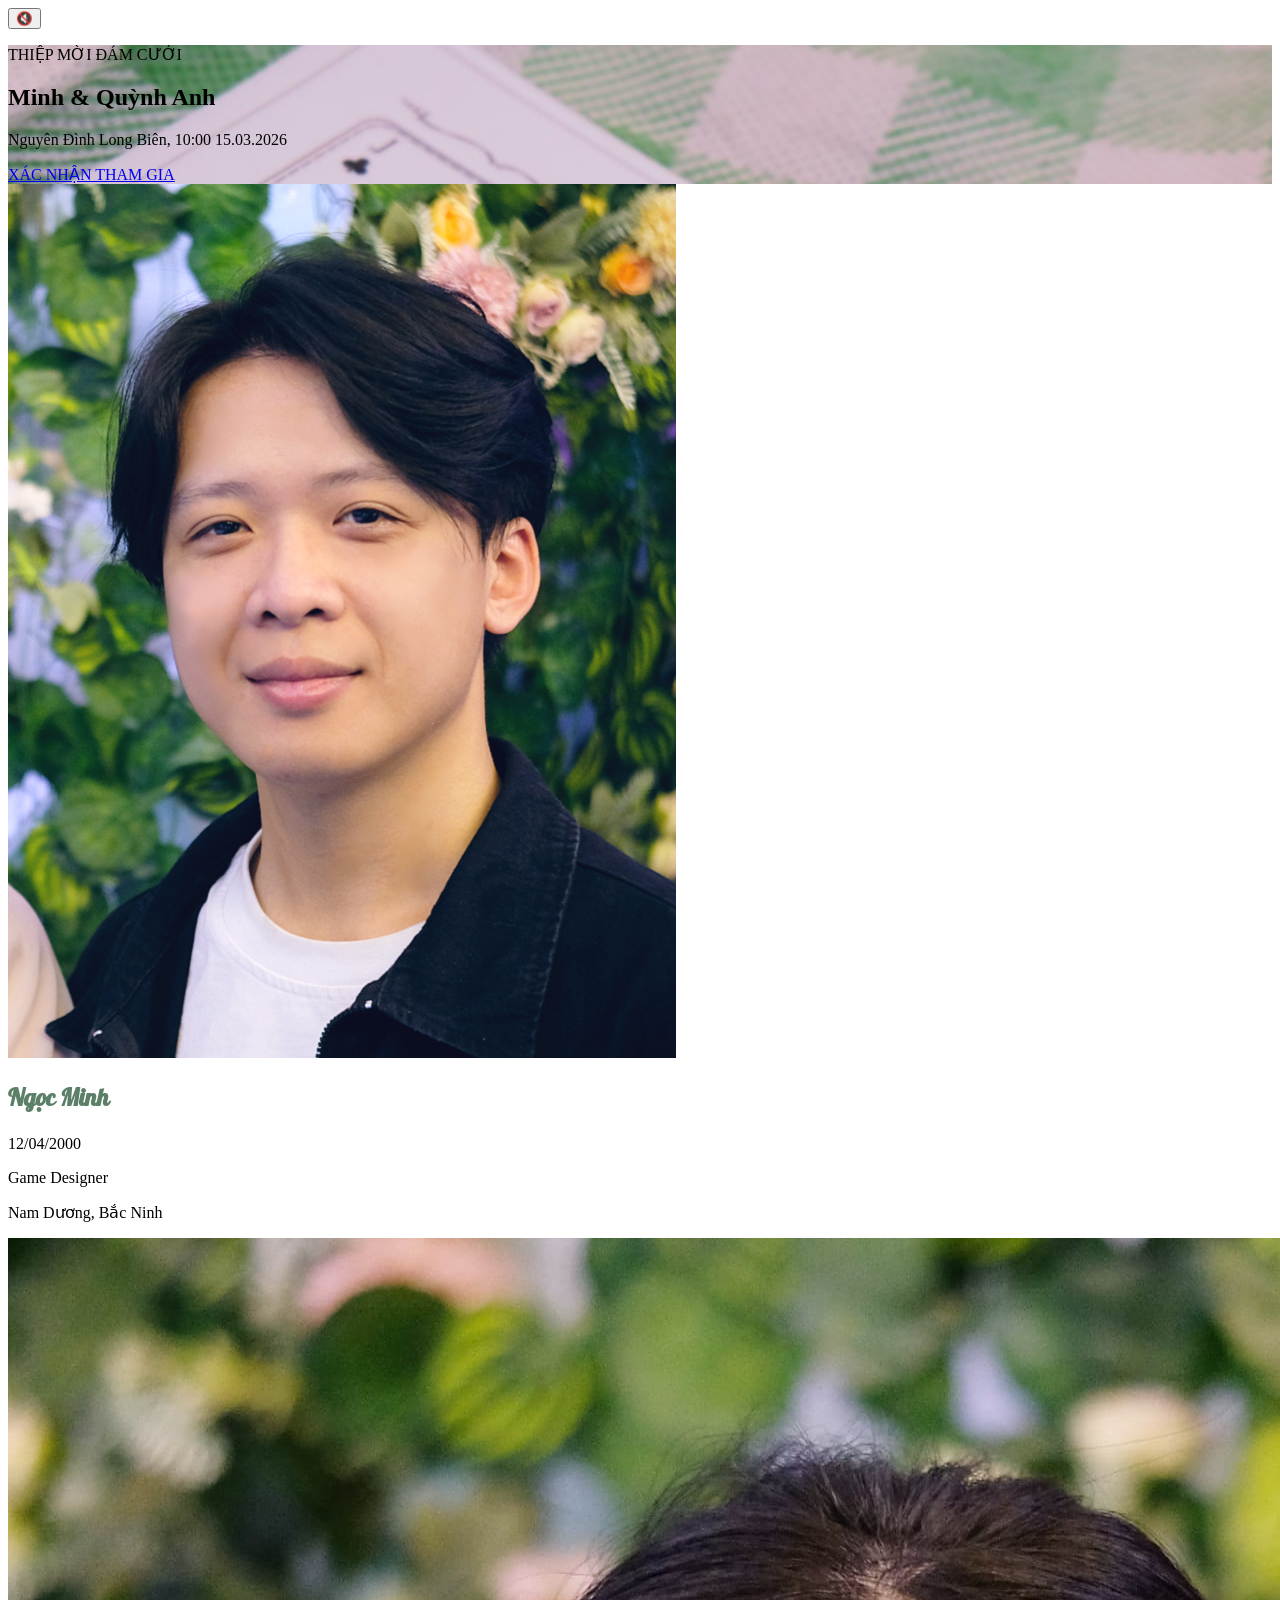
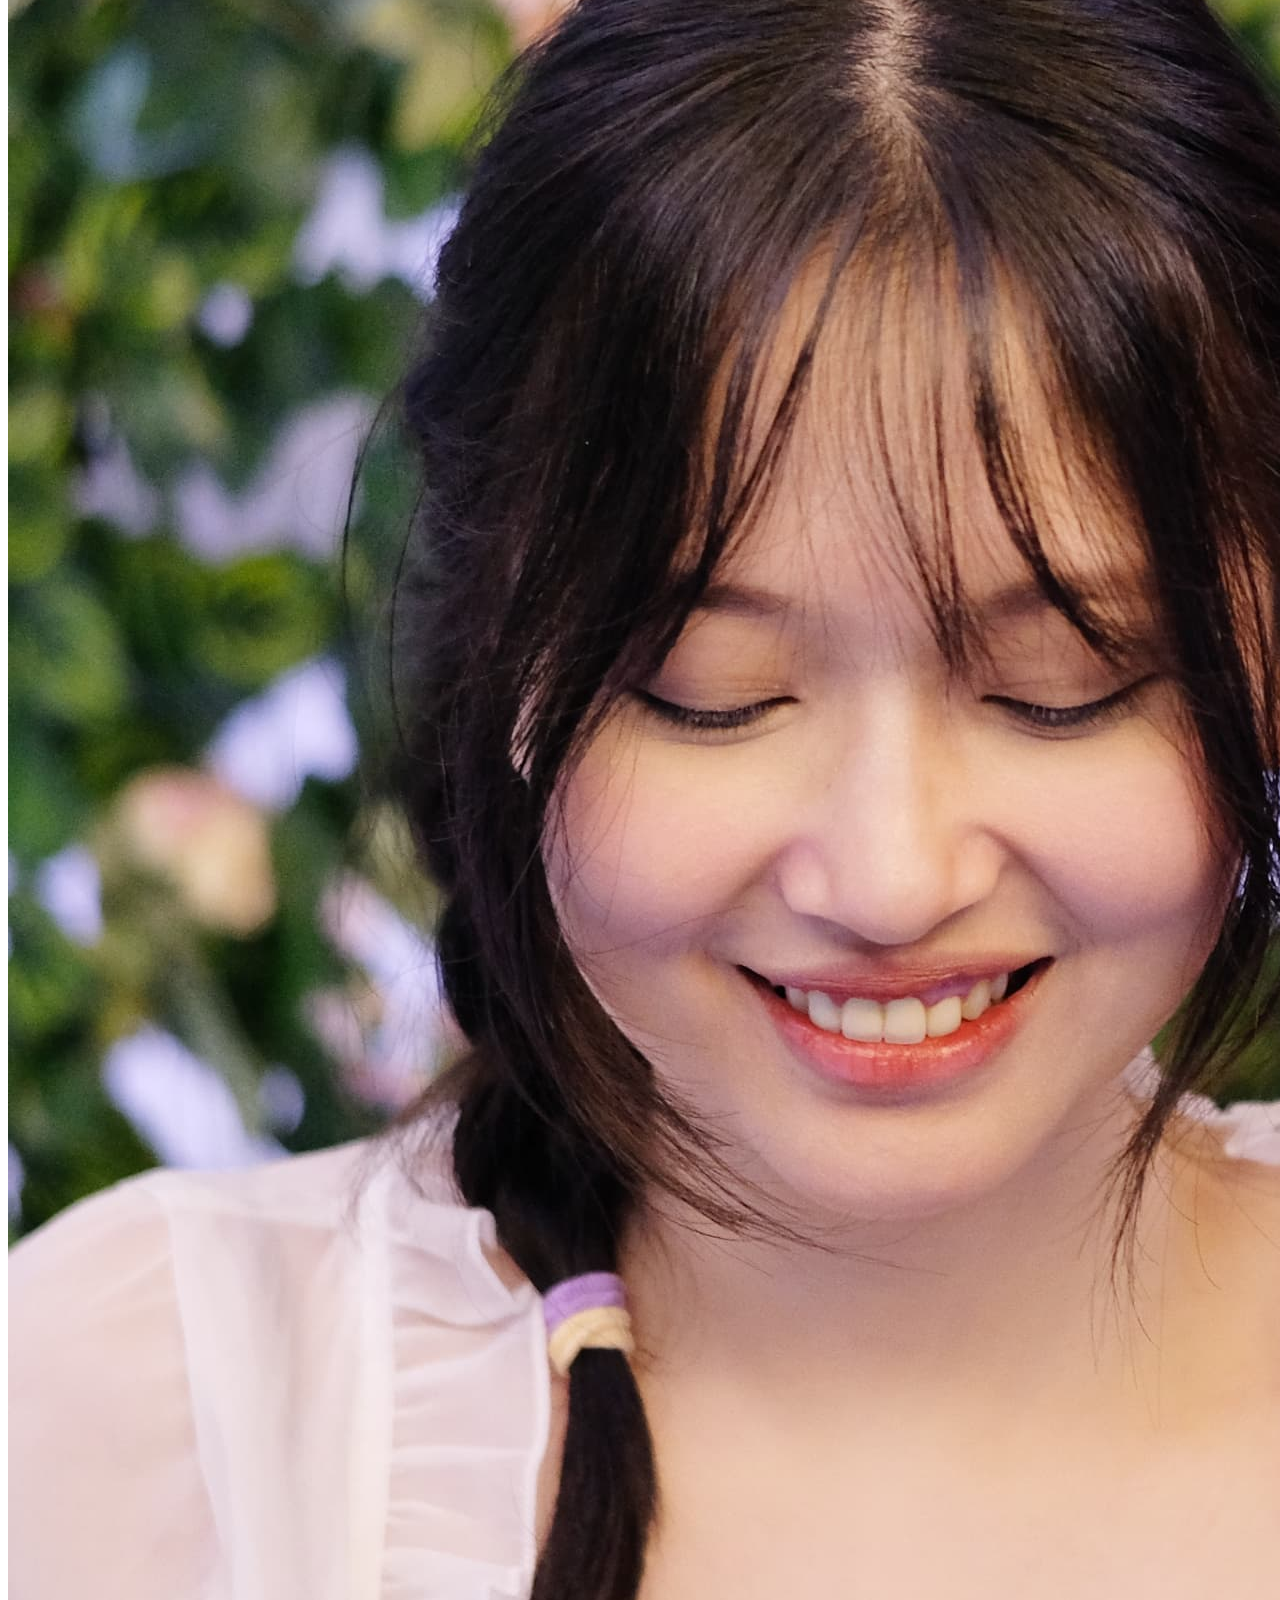
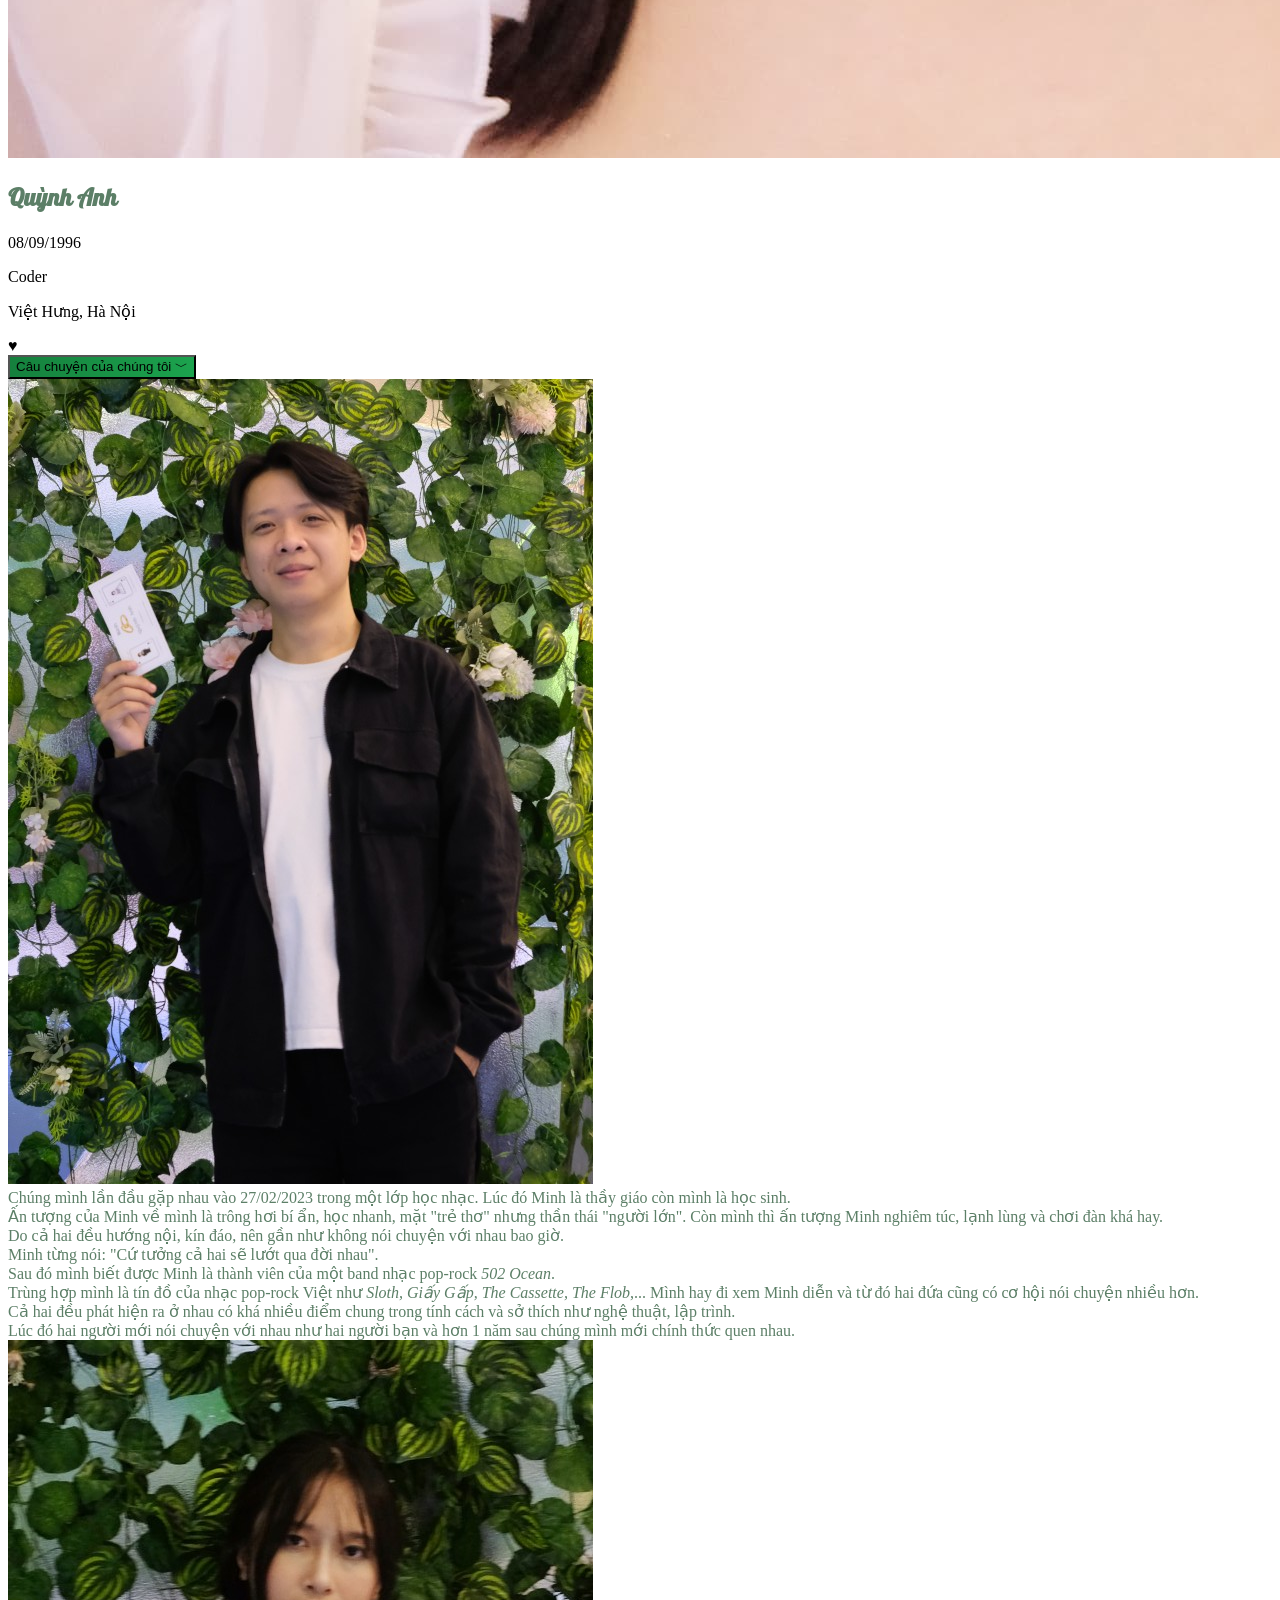
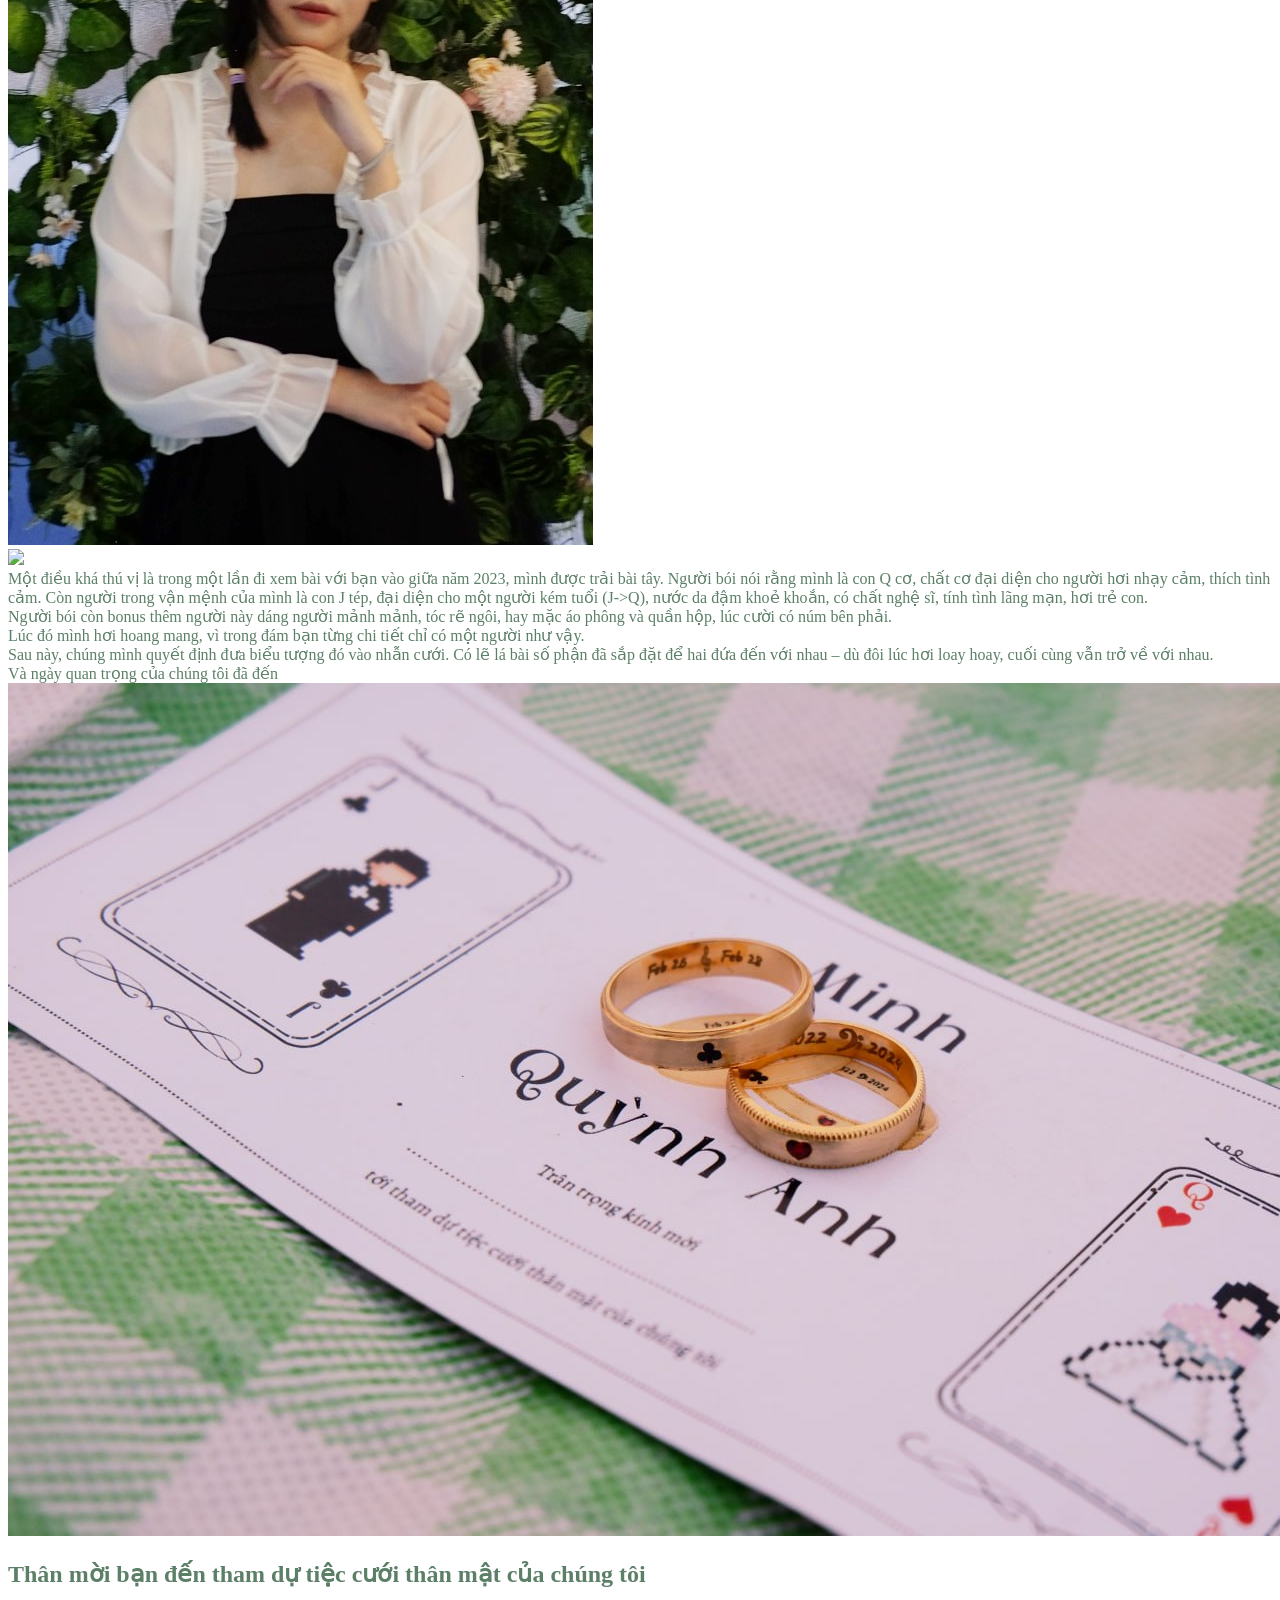
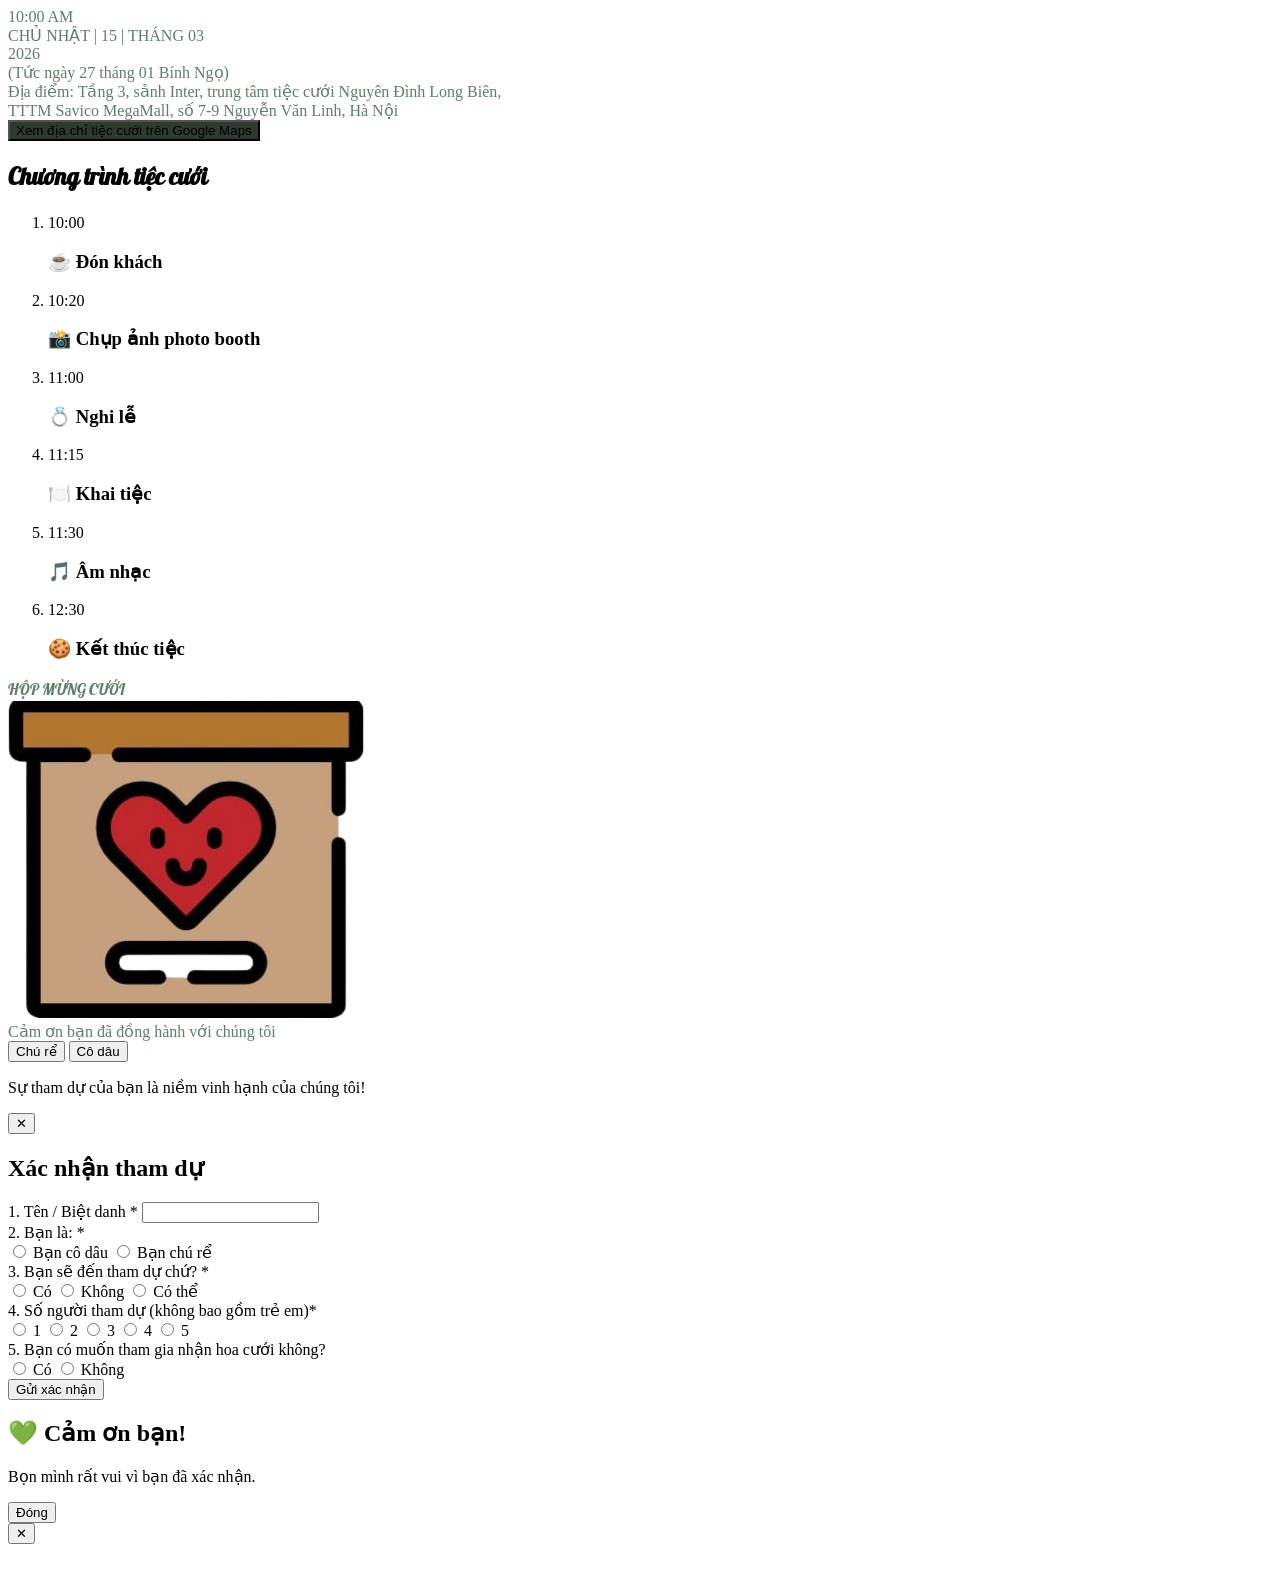
==== index.html @ cce71033 "update" ====
<!DOCTYPE html>
<html lang="en">
<head>
  <meta charset="UTF-8" />
  <meta name="viewport" content="width=device-width, initial-scale=1.0"/>
  <title>THIỆP MỜI ĐÁM CƯỚI</title>
  <link rel="icon" type="image/png" href="/assets/heart.png">
  <script src="https://cdn.tailwindcss.com"></script>
  <link href="https://fonts.googleapis.com/css2?family=Bebas+Neue&family=Pattaya&family=Roboto:ital,wght@0,100..900;1,100..900&display=swap" rel="stylesheet">
  <link href="https://fonts.googleapis.com/css2?family=Bebas+Neue&family=Pattaya&family=Roboto:ital,wght@0,100..900;1,100..900&display=swap" rel="stylesheet">
  <link href="https://fonts.googleapis.com/css2?family=Playfair+Display:wght@400;600&family=Inter:wght@300;400&display=swap" rel="stylesheet">
  <link rel="preload" as="image" href="./assets/minh-qr.jpg">
  <link rel="preload" as="image" href="./assets/quanh-qr.jpg">
</head>
<style>
  .font-pattaya {
      font-family: Pattaya, cursive;
  }
  .hero{
    background-image: url('./assets/photo_2026-03-04_14-07-00.jpg');
  }
  .text-sub {
    color: oklch(56.273% .054 154.39);
  }
  .text-primary {
    color: oklch(56.273% .054 154.39);
  }
  /* .text-primary:hover{
    
  } */
  .bg-sub{
    background-color: #f6f3ec
  }
  .bg-light{
    color: oklch(56.273% .054 154.39);
  }
  .bg-primary{
    background-color: #2f3a2f;
  }
  .modal {
    transition: opacity 0.3s ease;
  }
  .shine-btn{
  position: relative;
  overflow: hidden;
  }

  .shine-btn::before{
    content: "";
    position: absolute;
    top: 0;
    left: -120%;
    width: 60%;
    height: 100%;
    background: linear-gradient(
      120deg,
      transparent,
      rgba(255,255,255,0.7),
      transparent
    );
    transform: skewX(-20deg);
    animation: shine 4s infinite;
  }

  @keyframes shine{
    0%{
      left: -120%;
    }
    40%{
      left: 120%;
    }
    100%{
      left: 120%;
    }
  }
  @keyframes glow{
  0%,100%{
    box-shadow:0 0 0 rgba(0,0,0,0);
  }
  50%{
    box-shadow:0 0 20px rgba(34,197,94,0.6);
  }
}
.arrow{
  display:inline-block;
  animation: arrowMove 1.2s infinite;
}

@keyframes arrowMove{
  0%,100%{
    transform: translateY(0);
    opacity:1;
  }
  50%{
    transform: translateY(6px);
    opacity:0.5;
  }
}
.gradient-btn{
  background: linear-gradient(270deg,#15803d,#22c55e,#15803d);
  background-size:400% 400%;
  animation: gradientMove 6s ease infinite;
}

@keyframes gradientMove{
  0%{background-position:0% 50%;}
  50%{background-position:100% 50%;}
  100%{background-position:0% 50%;}
}
@keyframes glow1{
  0%,40%,100%{
    box-shadow:0 0 0 rgba(0,0,0,0);
  }
  20%{
    box-shadow:0 0 20px rgba(34,197,94,0.7);
  }
}

@keyframes glow2{
  0%,60%,100%{
    box-shadow:0 0 0 rgba(0,0,0,0);
  }
  40%{
    box-shadow:0 0 20px rgba(34,197,94,0.7);
  }
}

.glow-groom{
  animation: glow1 4s infinite;
}

.glow-bride{
  animation: glow2 4s infinite;
}
.music-rotate{
  animation: spin 4s linear infinite;
}

@keyframes spin{
  from{ transform: rotate(0deg); }
  to{ transform: rotate(360deg); }
}
</style>
<body class="bg-[#f6f3ec] text-[#333] font-['Inter']">
<audio autoplay id="bgMusic" loop  >
  <source src="./assets/coai.mp3" type="audio/mpeg">
</audio> 
<button id="musicBtn"
onclick="toggleMusic()"
class="fixed bottom-6 right-6 z-50 bg-white/80 backdrop-blur 
w-12 h-12 rounded-full shadow-lg flex items-center 
justify-center text-xl hover:scale-110 transition">
🔇
</button>
<!-- HERO -->
<section class="hero relative h-screen bg-cover bg-center flex items-center justify-center">

  <!-- overlay -->
  <div class="overlay absolute inset-0 bg-black/50"></div>

  <!-- content -->
  <div class="relative text-center text-white px-4 space-y-7 md:space-y-10">
    <p class="tracking-[4px] text-sm uppercase">THIỆP MỜI ĐÁM CƯỚI</p>

    <h1 class="font-['Playfair_Display'] text-4xl md:text-6xl tracking-[4px] uppercase">
      Minh <span class="font-light">&</span> Quỳnh Anh
    </h1>

    <p class="tracking-[2px] ">Nguyên Đình Long Biên, 10:00 15.03.2026</p>
    <a href="javascript:void(0)"
      onclick="openRSVP()"
      class="inline-block px-10 shine-btn hover:text-green-900 py-3 border border-white hover:bg-white  transition">
      XÁC NHẬN THAM GIA
    </a>
  </div>

</section>
<!-- INTRO -->
<section class="relative -mt-20 md:-mt-40 z-10">
  <div class="max-w-5xl mx-auto px-6">
    <div class="relative grid grid-cols-2 gap-6 md:gap-10 text-center">

      <!-- Groom -->
      <div class="flex flex-col justify-end">
        <div class="flex justify-end">
          <div class="bg-white p-2 md:p-4 shadow-xl">
            <img src="./assets/minh.jpg"
                 class="w-full max-w-[200px] md:max-w-[260px]  md:h-[340px] object-cover">
          </div>
        </div>

        <!-- Name -->
         <div class="flex flex-col items-end ">
          <div class="flex items-center flex-col w-full   max-w-[200px] md:max-w-[280px] ">
            <h2 class="mt-6 text-xl md:text-3xl font-pattaya text-primary">
          Ngọc Minh
        </h2>

        <!-- Divider -->
        <div class="flex justify-center mt-3">
          <div class="w-16 h-px bg-black/60"></div>
        </div>

        <!-- Parents -->
        <p class="mt-4 font-medium">12/04/2000</p>
        <p class="font-semibold mt-2">Game Designer</p>

        <!-- Address -->
        <p class="mt-3 text-sm ">
          Nam Dương, Bắc Ninh
        </p>
          </div>
              
         </div>
      
      </div>

      <!-- Bride -->
      <div>
        <div class="flex">
          <div class="bg-white p-2 md:p-4 shadow-xl">
            <img src="./assets/quanh.jpg"
                 class="w-full max-w-[200px] md:max-w-[260px] aspect-[13/17] md:h-[340px] object-cover contrast-110">
          </div>
        </div>
        <div>
          <div class="max-w-[200px] md:max-w-[260px]  ">
              <!-- Name -->
        <h2 class="mt-6 text-xl md:text-3xl font-pattaya text-primary">
          Quỳnh Anh
        </h2>

        <!-- Divider -->
        <div class="flex justify-center mt-3">
          <div class="w-16 h-px bg-black/60"></div>
        </div>

        <!-- Parents -->
        <p class="mt-4 font-medium">08/09/1996</p>
        <p class="font-bold mt-2">Coder</p>

        <!-- Address -->
        <p class="mt-3 text-sm ">
          Việt Hưng, Hà Nội
        </p>
          </div>
        </div>
      
      </div>

      <!-- Heart -->
      <div class="absolute left-1/2 bottom-[140px] 
                  -translate-x-1/2 
                  bg-white w-16 h-16 
                  rounded-full 
                  flex items-center justify-center 
                  shadow-md">

        <span class="text-3xl md:text-4xl text-[#e8a4a1]">♥</span>
      </div>

    </div>
    <div class="flex mt-8 justify-center flex-col items-center">
      <button id="storyBtn" class="btn bg-[#15803d] text-white  px-4 py-2 w-[300px] gradient-btn rounded-lg">
      Câu chuyện của chúng tôi
      <span class="arrow">﹀</span> 
      </button>
    </div>
  </div>

</section>
    
<!-- STORY -->
<section id="story" class="hidden bg-light text-center pt-12 py-8 px-4 space-y-5">
 <div class="text-[black] max-w-7xl border border-gray-400 border-dashed rounded-2xl bg-[#fbf9f4] mx-auto py-10 md:py-20 px-5 grid  md:grid-cols-2 gap-10 items-start">
     <div>
      <img src="./assets/minh-story.jpg"   class="w-full md:w-[85%] mx-auto rounded-lg object-cover max-h-[420px]"/>
    </div>
    <div class="text-justify leading-loose text-sm">
      Chúng mình lần đầu gặp nhau vào 27/02/2023 trong một lớp học nhạc. 
      Lúc đó Minh là thầy giáo còn mình là học sinh. 
     <br>
      Ấn tượng của Minh về mình là trông hơi bí ẩn, học nhanh, mặt "trẻ thơ" nhưng thần thái "người lớn".
      Còn mình thì ấn tượng Minh nghiêm túc, lạnh lùng và chơi đàn khá hay. 
      <br>
       Do cả hai đều hướng nội, kín đáo, nên gần như không nói chuyện với nhau bao giờ. 
       <br>
      Minh từng nói: "Cứ tưởng cả hai sẽ lướt qua đời nhau".
      <div class=""></div>
    </div>
</div>
<div class="text-[black] max-w-7xl border border-gray-400 border-dashed rounded-2xl bg-[#fbf9f4] mx-auto py-10 md:py-20 px-5 grid md:grid-cols-2 gap-10 items-start">
    <div class="text-justify leading-loose text-sm order-2 md:order-1">
      Sau đó mình biết được Minh là thành viên của một band nhạc pop-rock <i>502 Ocean</i>. 
      <br>
      Trùng hợp mình là tín đồ của nhạc pop-rock Việt như <i>Sloth, Giấy Gấp, The Cassette, The Flob</i>,...
      Mình hay đi xem Minh diễn và từ đó hai đứa cũng có cơ hội nói chuyện nhiều hơn. 
      <br>
      Cả hai đều phát hiện ra ở nhau có khá nhiều điểm chung trong tính cách và sở thích như nghệ thuật, lập trình. 
      <br>
      Lúc đó hai người mới nói chuyện với nhau như hai người bạn và hơn 1 năm sau chúng mình mới chính thức quen nhau.
      <div class=""></div>
    </div>
    <div class="order-1 md:order-2">
      <img src="./assets/quanh-story.jpg"  class=" w-full md:w-[85%] mx-auto rounded-lg object-cover max-h-[420px]" />
    </div>
</div>
<div class="text-[black] max-w-7xl border border-gray-400 border-dashed rounded-2xl bg-[#fbf9f4] mx-auto py-10 md:py-20 px-5 grid  md:grid-cols-2 gap-10 items-start">
     <div>
      <img src="./assets/anh-3.JPG"  class="w-full md:w-[85%] mx-auto rounded-lg object-cover max-h-[420px]" />
    </div>
    <div class="text-justify leading-loose text-sm">
     Một điều khá thú vị là trong một lần đi xem bài với bạn vào giữa năm 2023, 
     mình được trải bài tây. Người bói nói rằng mình là con Q cơ, 
     chất cơ đại diện cho người hơi nhạy cảm, thích tình cảm.
     Còn người trong vận mệnh của mình là con J tép, 
     đại diện cho một người kém tuổi (J->Q), nước da đậm khoẻ khoắn, có chất nghệ sĩ, tính tình lãng mạn, hơi trẻ con. 
     <br>
     Người bói còn bonus thêm người này dáng người mảnh mảnh, tóc rẽ ngôi, hay mặc áo phông và quần hộp, lúc cười có núm bên phải. 
    <br>
    Lúc đó mình hơi hoang mang, vì trong đám bạn từng chi tiết chỉ có một người như vậy. 
    <br>
    Sau này, chúng mình quyết định đưa biểu tượng đó vào nhẫn cưới. 
    Có lẽ lá bài số phận đã sắp đặt để hai đứa đến với nhau – dù đôi lúc hơi loay hoay, cuối cùng vẫn trở về với nhau.
      <div class=""></div>
    </div>
</div>
</section>
<section class="bg-light text-center pt-12 py-8 px-4 ">
  <div class="text-[black] max-w-7xl border border-gray-400 border-dashed rounded-2xl bg-[#fbf9f4] mx-auto py-10 md:py-20 px-5 ">
    <div class="font-['Playfair_Display'] text-3xl  text-center mb-4 italic text-primary">Và ngày quan trọng của chúng tôi đã đến</div>
    <div class="grid md:grid-cols-2 gap-10 items-start mt-10">
       <div>
      <img src="./assets/photo_2026-03-04_14-07-00.jpg" class="w-full rounded-lg" />
    </div>
    <div class="">
        <h2 class="font-['Playfair_Display'] text-2xl mb-5 text-center">
        Thân mời bạn đến tham dự tiệc cưới thân mật của chúng tôi
      </h2>
      <div class="text-lg mb-4 ">  <span class="text-primary  font-semibold text-3xl">10:00 AM</span></div>
      <div class="flex justify-center items-center gap-4 text-lg text-[#1f3b2c]">
          <span>CHỦ NHẬT</span>
          <span>|</span>
          <span class="text-4xl font-bold text-primary">15</span>
          <span>|</span>
          <span>THÁNG </span>
          <span class="text-primary font-bold text-4xl">03</span>
      </div>
      <div class="text-xl font-bold mt-2 text-primary">2026</div>
      <div class="italic mt-2 mb-4">(Tức ngày 27 tháng 01 Bính Ngọ)</div>
      <div class=" px-2 leading-[30px] mt-5">
        Địa điểm: Tầng 3, sảnh Inter, trung tâm tiệc cưới
        <span class="font-semibold text-primary">Nguyên Đình Long Biên,</span><br>
         TTTM Savico MegaMall, số 7-9 Nguyễn Văn Linh, Hà Nội
      </div>
       <div class="flex justify-center">
            <a href="https://www.google.com/maps?q=21.051033970423976,105.89290362024052" target="_blank">
            <button class="mt-6 bg-primary text-white px-8 py-3 rounded-full shadow-lg hover:opacity-90 transition"> Xem địa chỉ tiệc cưới trên Google Maps </button>
            </a>
        </div>
    </div>
    </div>
  </div>
</section>
<section class="bg-[#2f3a2f] text-white py-20 px-5">
      <div class="flex justify-center">
       <div class=" py-6 px-2 mb-7">
            <h2 class="text-center tracking-widest mb-12 text-white text-4xl font-pattaya py-4 ">Chương trình tiệc cưới</h2>
            <div class="relative ">
                <ol class="relative">
                <div class="absolute left-[90px] top-0 bottom-0 w-px bg-gray-300"></div>
                <li class="grid grid-cols-[80px_20px_1fr] items-start mb-14">
                  <time class="text-right pr-4 font-semibold">
                    10:00
                  </time>
                  <div class="flex justify-center">
                    <div class="w-3 h-3 bg-white border border-gray-400 rounded-full mt-1 z-10"></div>
                  </div>
                  <div class="pl-4">
                    <h3 class="">☕ Đón khách</h3>
                  </div>
                </li>
                   <li class="grid grid-cols-[80px_20px_1fr] items-start mb-14">
                  <time class="text-right pr-4 font-semibold">
                    10:20
                  </time>
                  <div class="flex justify-center">
                    <div class="w-3 h-3 bg-white border border-gray-400 rounded-full mt-1 z-10"></div>
                  </div>

                  <div class="pl-4">
                    <h3 class="">📸 Chụp ảnh photo booth</h3>
                  </div>
                </li>
                   <li class="grid grid-cols-[80px_20px_1fr] items-start mb-14">
                  <time class="text-right pr-4 font-semibold">
                    11:00
                  </time>
                  <div class="flex justify-center">
                    <div class="w-3 h-3 bg-white border border-gray-400 rounded-full mt-1 z-10"></div>
                  </div>

                  <div class="pl-4">
                    <h3 class=""> 💍 Nghi lễ</h3>
                  </div>
                </li>
                   <li class="grid grid-cols-[80px_20px_1fr] items-start mb-14">
                  <time class="text-right pr-4 font-semibold">
                    11:15
                  </time>
                  <div class="flex justify-center">
                    <div class="w-3 h-3 bg-white border border-gray-400 rounded-full mt-1 z-10"></div>
                  </div>

                  <div class="pl-4">
                    <h3 class="">🍽️ Khai tiệc</h3>
                  </div>
                </li>
                <li class="grid grid-cols-[80px_20px_1fr] items-start mb-14">
                  <time class="text-right pr-4 font-semibold">
                    11:30
                  </time>
                  <div class="flex justify-center">
                    <div class="w-3 h-3 bg-white border border-gray-400 rounded-full mt-1 z-10"></div>
                  </div>

                  <div class="pl-4">
                    <h3 class="">🎵 Âm nhạc</h3>
                  </div>
                </li>
                <li class="grid grid-cols-[80px_20px_1fr] items-start mb-14">
                  <time class="text-right pr-4 font-semibold">
                    12:30
                  </time>
                  <div class="flex justify-center">
                    <div class="w-3 h-3 bg-white border border-gray-400 rounded-full mt-1 z-10"></div>
                  </div>

                  <div class="pl-4">
                    <h3 class="">🍪 Kết thúc tiệc</h3>
                  </div>
                </li>
                 
              </ol>
            </div>
        </div>
    </div>
</section>

<!-- MONEY -->
 <section class="bg-light text-center pt-12 py-8 px-4 flex justify-center">
  <div class="border border-gray-800 border-dashed p-8 rounded-2xl md:max-w-7xl w-full">
     <div class="text-primary text-4xl font-pattaya py-8">HỘP MỪNG CƯỚI</div>
     <div class="flex justify-center">   <img src="./assets/lucky-money.png" class="w-[300px] my-5" alt=""></div>
      <div class="italic">Cảm ơn bạn đã đồng hành với chúng tôi</div>
      <div class="flex gap-2  mt-4 justify-center md:gap-10">
        <button onclick="openQR('groom')" class="w-1/2 md:w-[300px] glow-groom mt-6 bg-green-700 text-white px-8 py-3 rounded-2xl shadow-lg hover:opacity-90 transition ">Chú rể</button>
        <button onclick="openQR('bride')" class="w-1/2 md:w-[300px] glow-bride  glow-delay mt-6 bg-green-700 text-white px-8 py-3 rounded-2xl shadow-lg hover:opacity-90 transition ">Cô dâu</button>
      </div>
  </div>
 </section>
 <!-- MONEY -->
<!-- ENDING -->
<p class="text-center mt-4 font-bold italic text-lg mb-10"> Sự tham dự của bạn là niềm vinh hạnh của chúng tôi! </p>

<!-- ENDING -->


<!-- MODAL RSVP -->
<div id="rsvpModal" class="space-y-5 text-sm fixed inset-0 bg-black/70 hidden items-center justify-center z-50">
  <div class="rounded-2xl w-full max-w-md px-8 py-8 relative bg-[#f6f3ec] text-[#2f3a2f] shadow-xl">
    <!-- Close -->
    <button onclick="closeRSVP()"
      class="absolute top-3 right-3 hover:opacity-70">✕</button>
    <!-- FORM -->
    <div id="formWrapper">
      <h2 class="text-center font-['Playfair_Display'] text-2xl mb-4">
        Xác nhận tham dự
      </h2>

      <form id="rsvpForm" class="space-y-6 text-sm">

        <!-- 1. Tên -->
        <div>
          <label class="block mb-2">1. Tên / Biệt danh <span class="text-[red]">*</span></label>
          <input type="text" name="entry.711268530" required
            class="w-full border border-[#2f3a2f]/30 px-4 py-3 rounded-lg bg-transparent focus:outline-none focus:ring-1 focus:ring-[#2f3a2f]">
        </div>

        <!-- 2. Bạn là -->
        <div>
          <label class="block mb-2">2. Bạn là: <span class="text-[red]">*</span></label>
          <div class="flex gap-6">
            <label class="flex items-center gap-1">
              <input type="radio" name="entry.354708559" value="Bạn cô dâu" required> Bạn cô dâu
            </label>
            <label class="flex items-center gap-1">
              <input type="radio" name="entry.354708559" value="Bạn chú rể" required> Bạn chú rể
            </label>
          </div>
        </div>

        <!-- 3. Tham dự -->
        <div>
          <label class="block mb-2">3. Bạn sẽ đến tham dự chứ? <span class="text-[red]">*</span></label>
          <div class="flex gap-6 flex-wrap">
            <label class="flex items-center gap-1">
              <input type="radio" name="entry.760047572" value="Có" required> Có
            </label>
            <label class="flex items-center gap-1">
              <input type="radio" name="entry.760047572" value="Không" required> Không
            </label>
            <label class="flex items-center gap-1">
              <input type="radio" name="entry.760047572" value="Có thể" required> Có thể
            </label>
          </div>
        </div>

        <!-- 4. Số người -->
        <div>
          <label class="block mb-2">4. Số người tham dự (không bao gồm trẻ em)<span class="text-[red]">*</span></label>
          <div class="flex gap-4">
            <label><input type="radio" name="entry.2019269458" value="1" required> 1</label>
            <label><input type="radio" name="entry.2019269458" value="2" required> 2</label>
            <label><input type="radio" name="entry.2019269458" value="3" required> 3</label>
            <label><input type="radio" name="entry.2019269458" value="4" required> 4</label>
            <label><input type="radio" name="entry.2019269458" value="5" required> 5</label>
          </div>
        </div>

        <!-- 5. Nhận hoa cưới -->
        <div>
          <label class="block mb-2">5. Bạn có muốn tham gia nhận hoa cưới không?</label>
          <div class="flex gap-6">
            <label><input type="radio" name="entry.1622976615" value="Có" > Có</label>
            <label><input type="radio" name="entry.1622976615" value="Không" > Không</label>
          </div>
        </div>

        <!-- Button -->
        <button type="submit"
          class="w-full bg-[#2f3a2f] text-[#f6f3ec] py-2 rounded hover:opacity-90 transition">
          Gửi xác nhận
        </button>

      </form>
    </div>

    <!-- THANK YOU -->
    <div id="thankYou" class="hidden text-center py-10">
      <h2 class="text-2xl mb-2">💚 Cảm ơn bạn!</h2>
      <p>Bọn mình rất vui vì bạn đã xác nhận.</p>
      <button onclick="closeRSVP()"
        class="mt-4 px-4 py-2 bg-[#2f3a2f] text-[#f6f3ec] rounded">
        Đóng
      </button>
    </div>

  </div>
</div>
<div id="qrModal"
  class="fixed inset-0 bg-black/70 hidden items-center justify-center z-50">
    <div onclick="event.stopPropagation()"
    class="bg-[#f6f3ec] p-6 rounded-xl text-center relative max-w-sm w-full max-h-[90vh] overflow-auto ">

  <!-- Close -->
  <button onclick="closeQR()"
    class="absolute top-3 right-3 text-xl">✕</button>

  <h2 id="qrTitle"
    class="text-2xl mb-4 font-['Playfair_Display'] text-[#2f3a2f]">
  </h2>

  <!-- QR -->
  <img id="qrImage" rel="preload"
    class="mx-auto rounded-lg shadow-md max-w-full max-h-[80vh] object-contain"
    src=""
  />

</div>

</div>
</body>
</html>
<script>
const form = document.getElementById("rsvpForm");
const thankYou = document.getElementById("thankYou");
const formWrapper = document.getElementById("formWrapper");
const modal = document.getElementById("rsvpModal");
const music = document.getElementById("bgMusic");
music.volume = 0.8;
const musicBtn = document.getElementById("musicBtn");

// Cấu hình âm lượng

function openRSVP(){
  modal.classList.remove("hidden");
  modal.classList.add("flex");
}

form.addEventListener("submit", function(e){
  e.preventDefault();
  const formData = new FormData(form);
  fetch("https://docs.google.com/forms/u/0/d/e/1FAIpQLSfoTqMHcVNYq-MKDu4mObBzFAyaSIqpuwPfE1SfiOKnrA6h7A/formResponse", {
    method: "POST",
    body: formData,
    mode: "no-cors"
  }).then(() => {
    formWrapper.classList.add("hidden");
    thankYou.classList.remove("hidden");
  }).catch(() => {
    alert("Có lỗi xảy ra, vui lòng thử lại");
  });
});

function closeRSVP(){
  document.getElementById("rsvpModal").classList.add("hidden");
  form.reset();
  formWrapper.classList.remove("hidden");
  thankYou.classList.add("hidden");
}
function updateMusicUI() {
  if (music.paused) {
    musicBtn.innerText = "🔇";
    musicBtn.classList.remove("music-rotate");
  } else {
    musicBtn.innerText = "🎵";
    musicBtn.classList.add("music-rotate");
  }
}

function toggleMusic() {
  if (music.paused) {
    music.play();
  } else {
    music.pause();
  }
  updateMusicUI();
}

// Hàm kích hoạt nhạc khi có tương tác đầu tiên
function initAudio() {
  music.play().then(() => {
    updateMusicUI();
    // Sau khi đã phát thành công, gỡ bỏ các event listener để không chạy lại
    document.removeEventListener("click", initAudio);
    document.removeEventListener("touchstart", initAudio);
    document.removeEventListener("scroll", initAudio);
  }).catch(err => {
    console.log("Trình duyệt vẫn chặn autoplay:", err);
  });
}

// Lắng nghe tương tác từ người dùng (Click, Chạm, hoặc Cuộn trang)
document.addEventListener("click", initAudio);
document.addEventListener("touchstart", initAudio);
document.addEventListener("scroll", initAudio, { once: true });

function openQR(type){
  const modal = document.getElementById("qrModal");
  const title = document.getElementById("qrTitle");
  const img = document.getElementById("qrImage");

  if(type === "groom"){
    title.innerText = "Mừng cưới Chú rể";
    img.src = "./assets/minh-qr.jpg";  
  }
  if(type === "bride"){
    title.innerText = "Mừng cưới Cô dâu";
    img.src = "./assets/quanh-qr.jpg";   
  }
  modal.classList.remove("hidden");
  modal.classList.add("flex");
}

function closeQR(){
  const modal = document.getElementById("qrModal");
  modal.classList.add("hidden");
  modal.classList.remove("flex");
}
const btn = document.getElementById("storyBtn");
const story = document.getElementById("story");

btn.addEventListener("click", () => {
  if (story.classList.contains("hidden")) {
    story.classList.remove("hidden");
  } else {
    story.classList.add("hidden");
  }
});
</script>
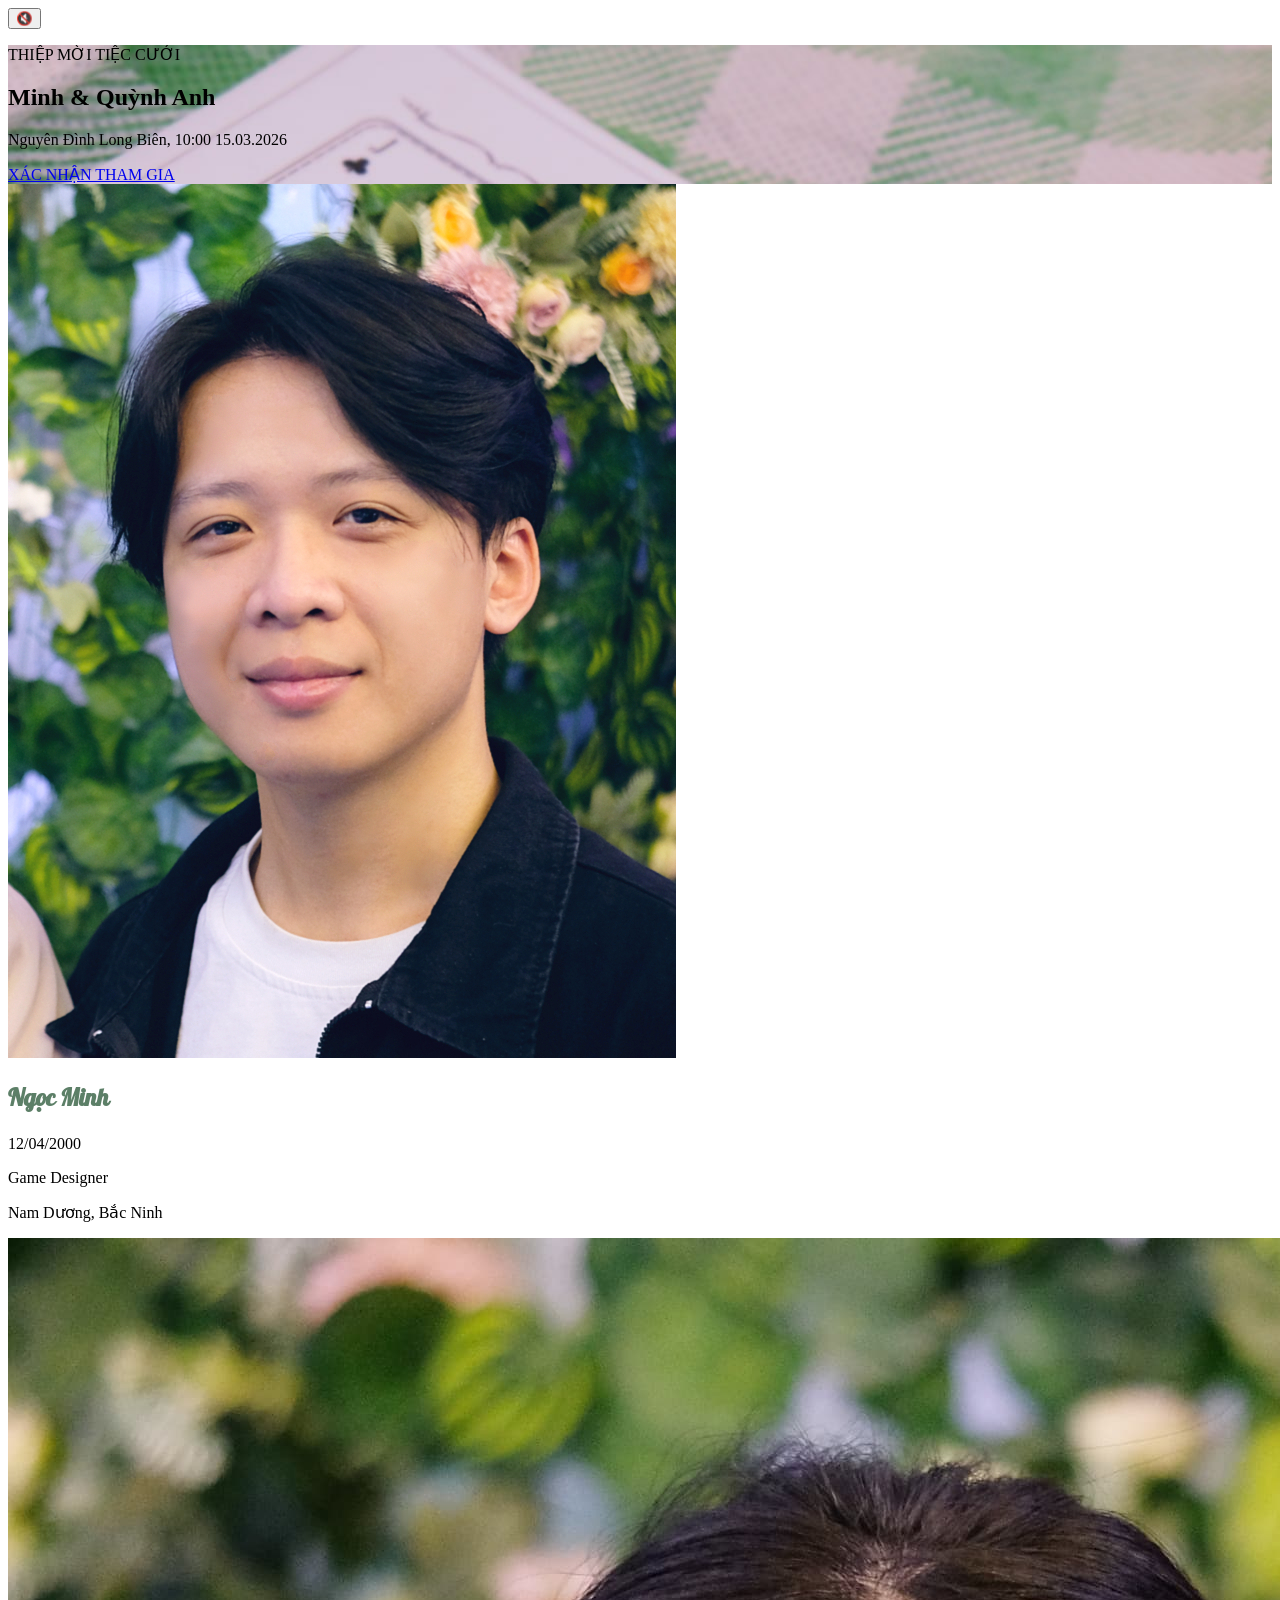
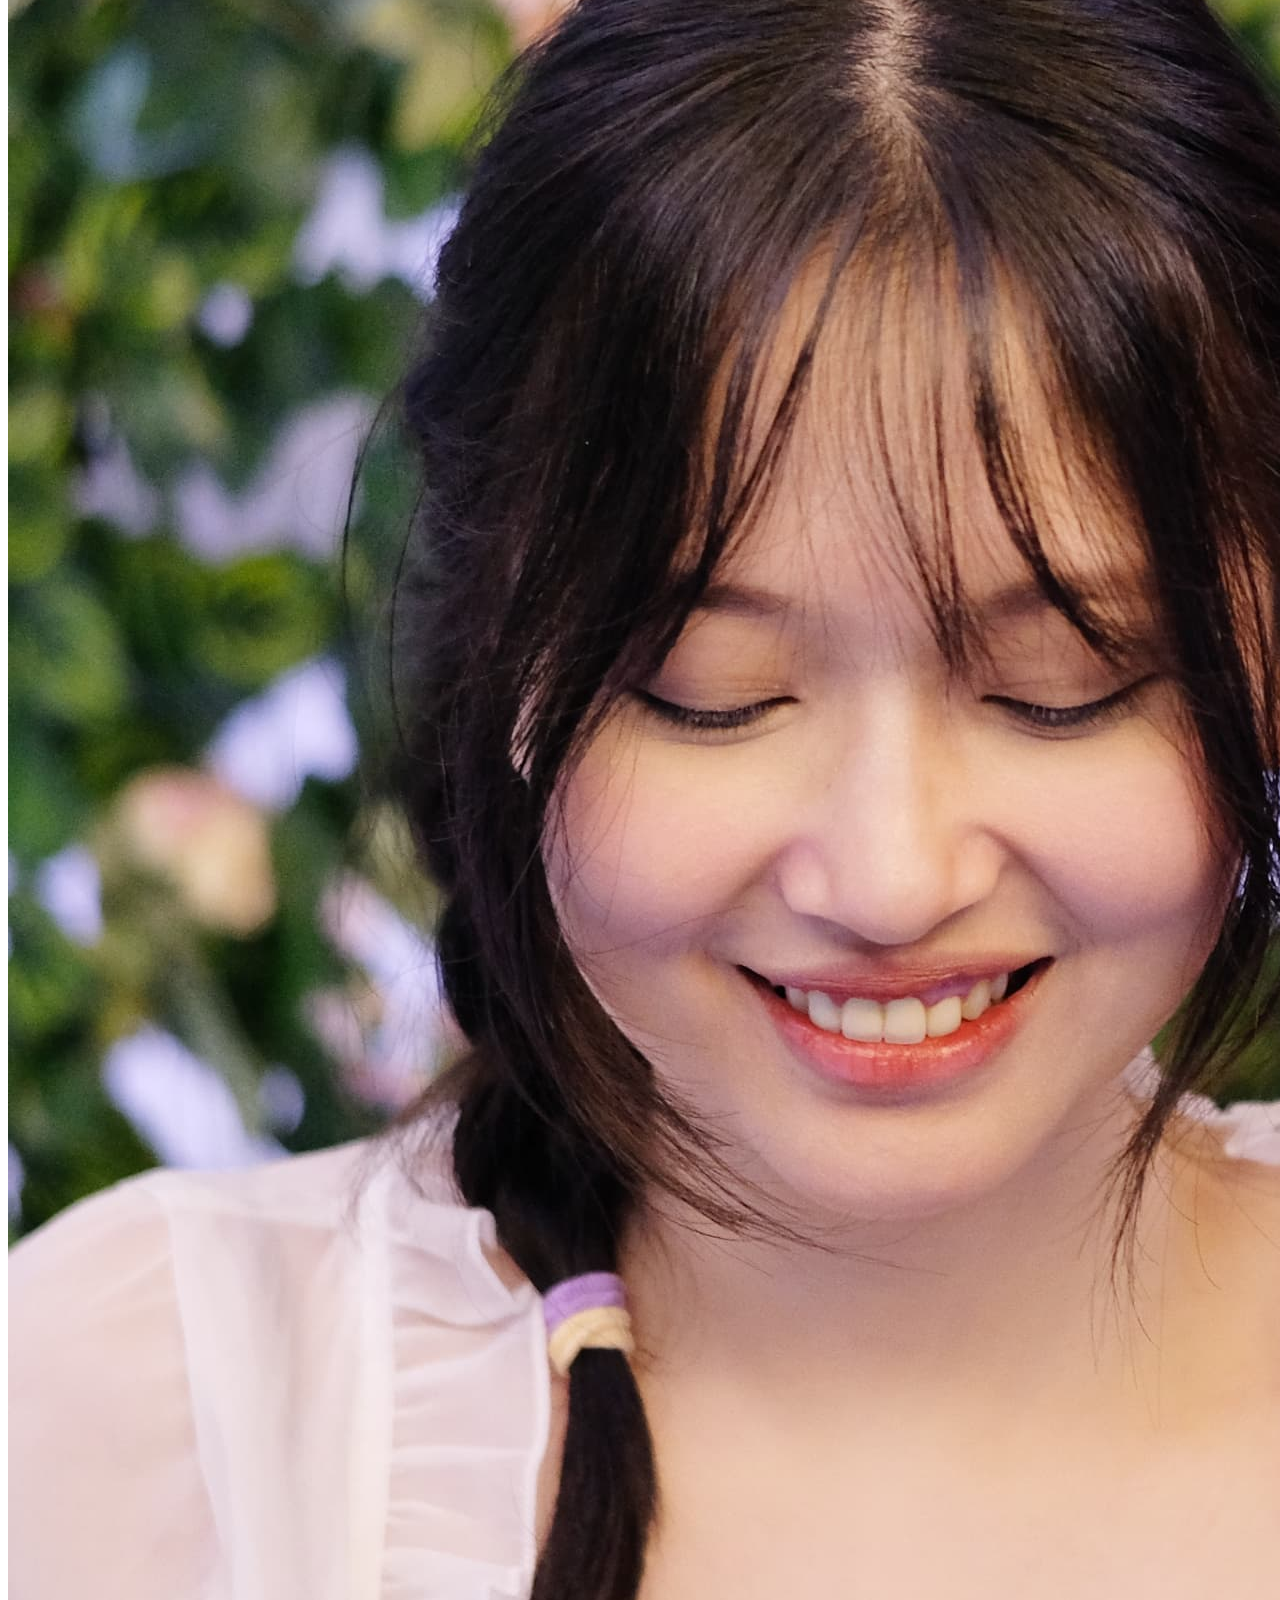
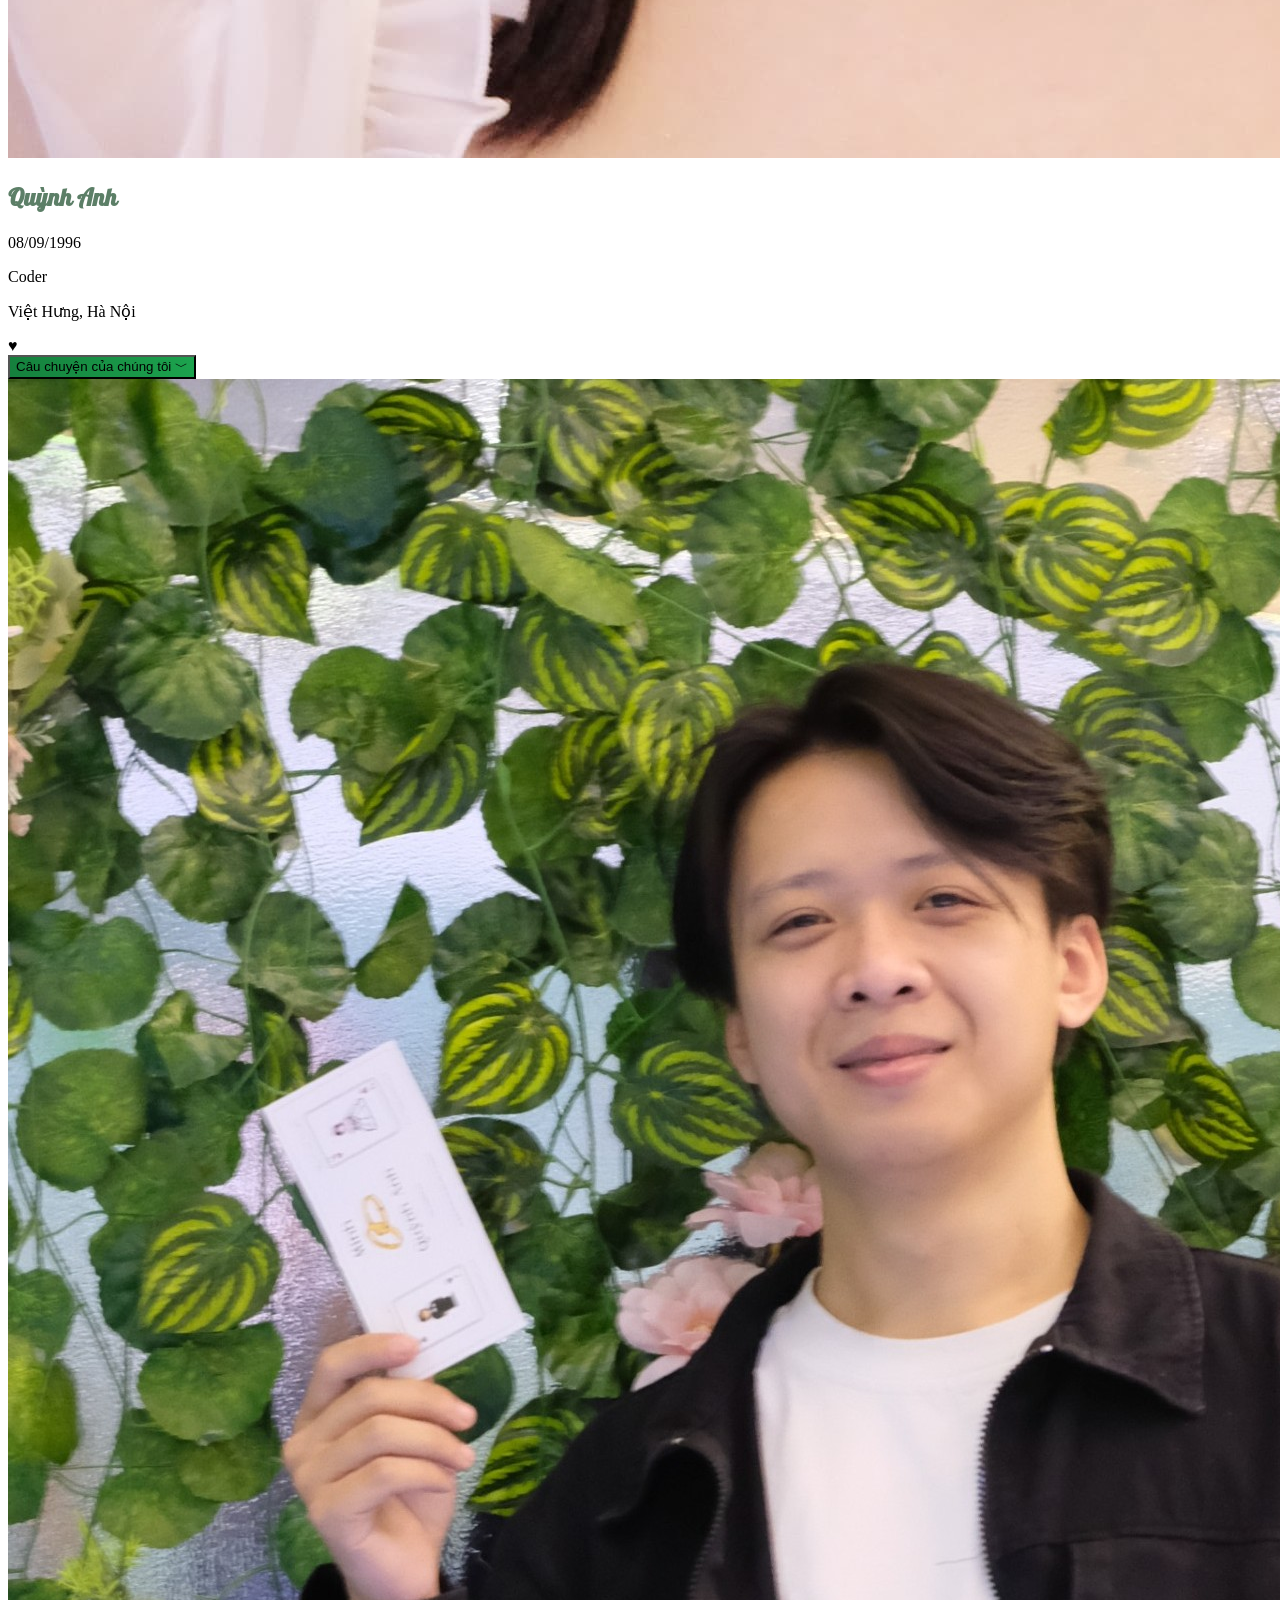
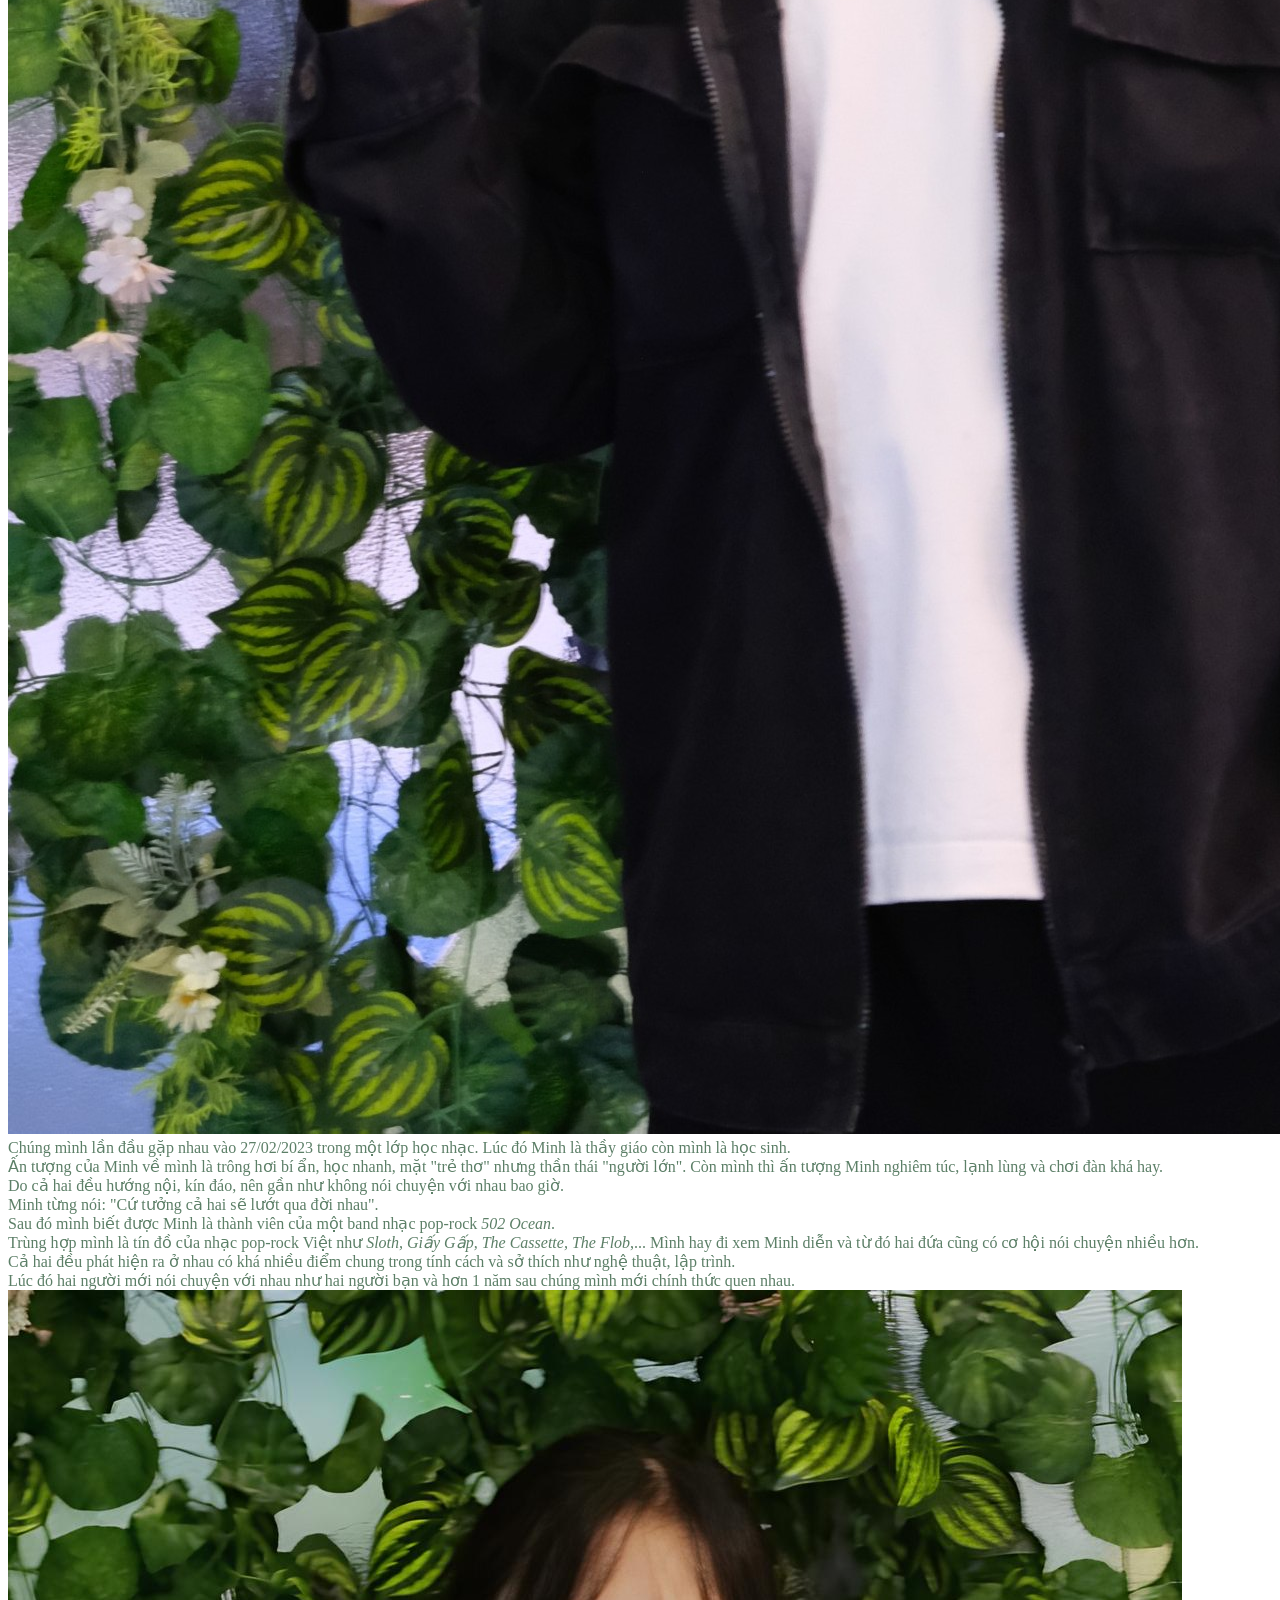
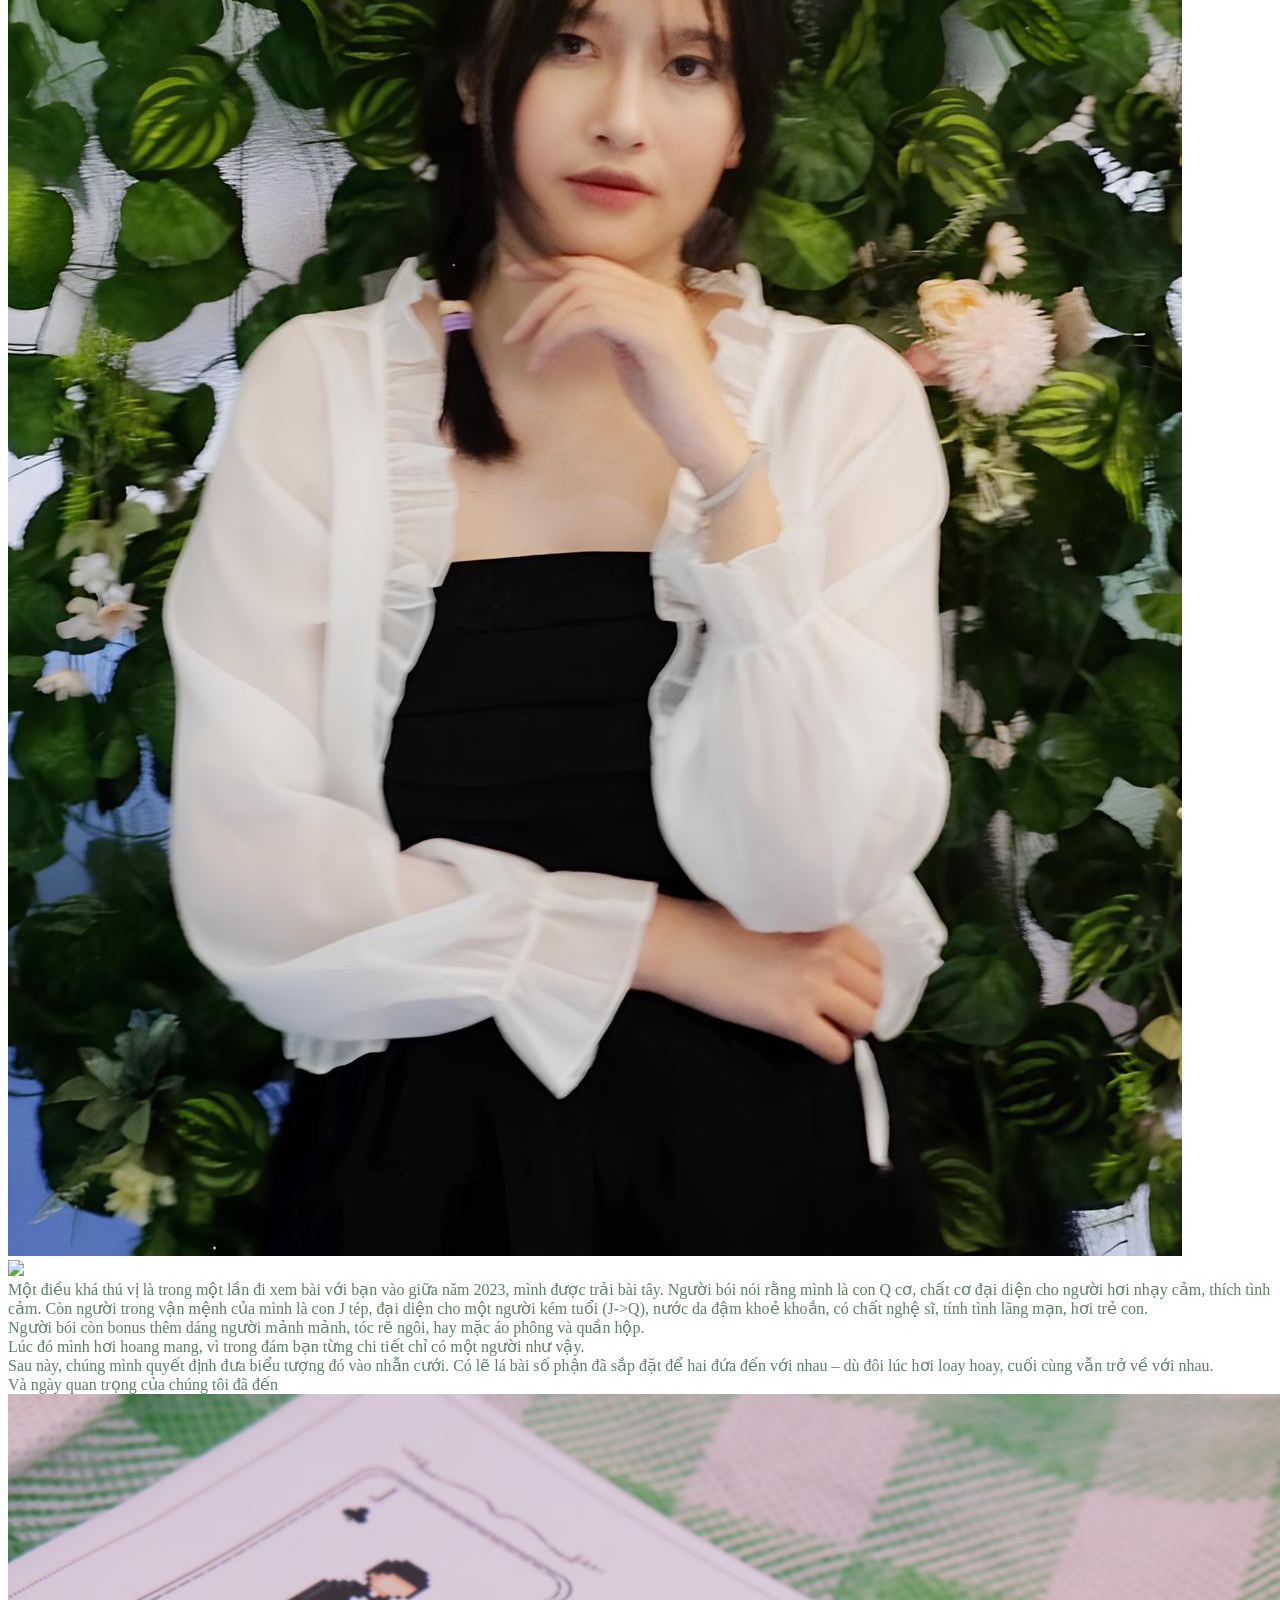
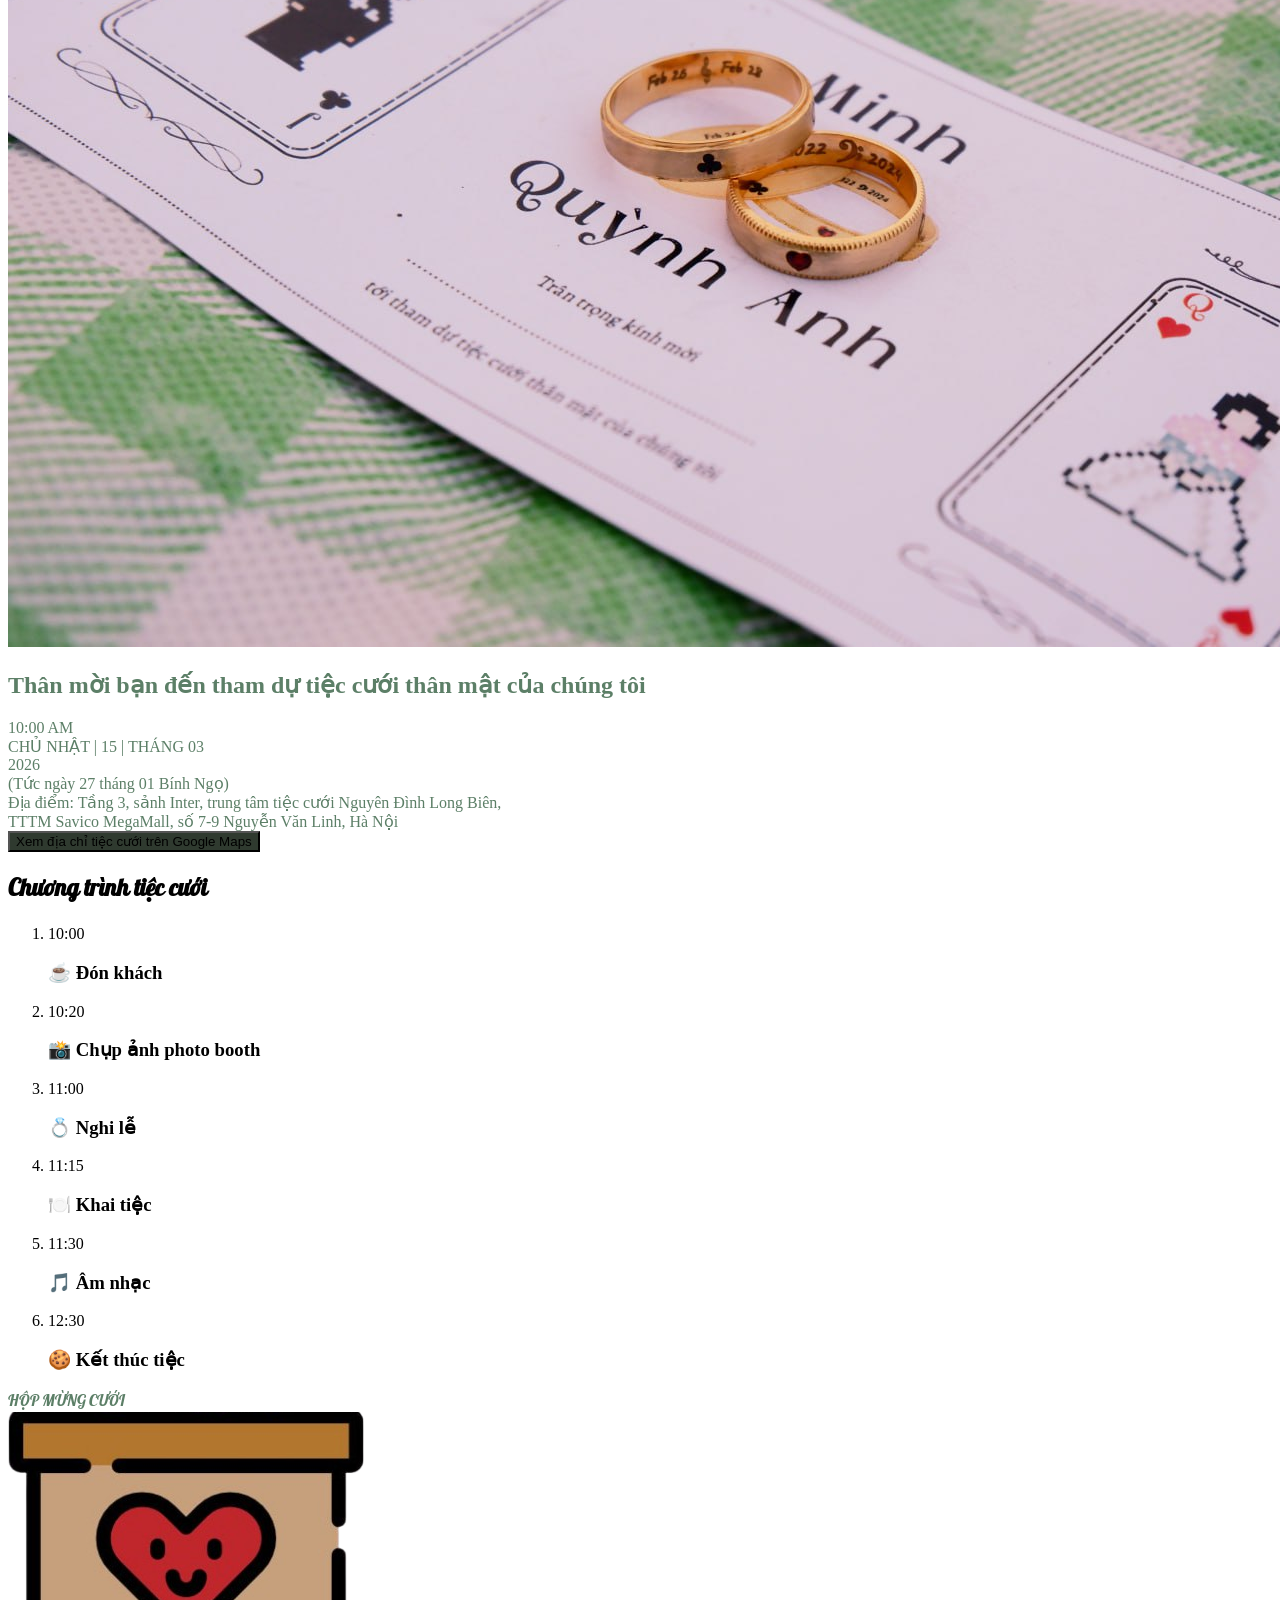
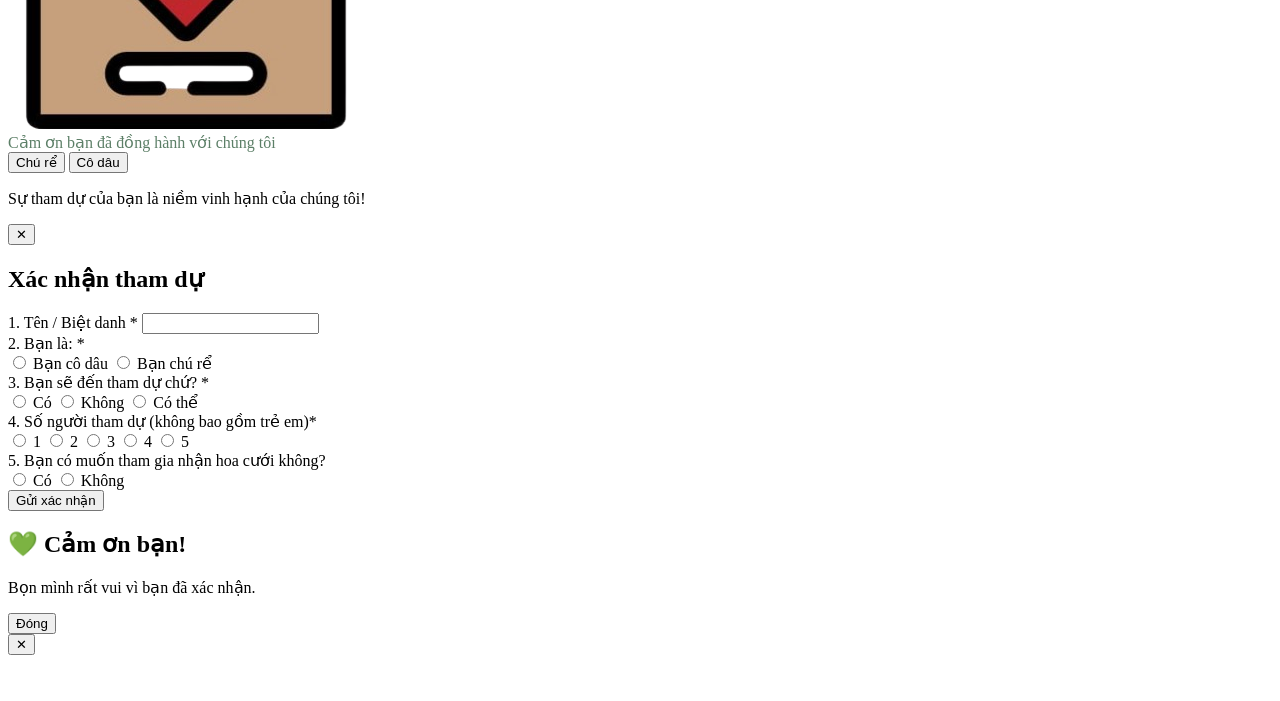
==== commit bf69d971: "update" ====
--- a/index.html
+++ b/index.html
@@ -154,13 +154,12 @@
 </button>
 <!-- HERO -->
 <section class="hero relative h-screen bg-cover bg-center flex items-center justify-center">
-
   <!-- overlay -->
   <div class="overlay absolute inset-0 bg-black/50"></div>
 
   <!-- content -->
   <div class="relative text-center text-white px-4 space-y-7 md:space-y-10">
-    <p class="tracking-[4px] text-sm uppercase">THIỆP MỜI ĐÁM CƯỚI</p>
+    <p class="tracking-[4px] text-sm uppercase">THIỆP MỜI TIỆC CƯỚI</p>
 
     <h1 class="font-['Playfair_Display'] text-4xl md:text-6xl tracking-[4px] uppercase">
       Minh <span class="font-light">&</span> Quỳnh Anh
@@ -274,7 +273,7 @@
 <section id="story" class="hidden bg-light text-center pt-12 py-8 px-4 space-y-5">
  <div class="text-[black] max-w-7xl border border-gray-400 border-dashed rounded-2xl bg-[#fbf9f4] mx-auto py-10 md:py-20 px-5 grid  md:grid-cols-2 gap-10 items-start">
      <div>
-      <img src="./assets/minh-story.jpg"   class="w-full md:w-[85%] mx-auto rounded-lg object-cover max-h-[420px]"/>
+      <img src="./assets/story-1.jpg"   class="w-full md:w-[85%] mx-auto rounded-lg object-cover max-h-[420px]"/>
     </div>
     <div class="text-justify leading-loose text-sm">
       Chúng mình lần đầu gặp nhau vào 27/02/2023 trong một lớp học nhạc. 
@@ -302,7 +301,7 @@
       <div class=""></div>
     </div>
     <div class="order-1 md:order-2">
-      <img src="./assets/quanh-story.jpg"  class=" w-full md:w-[85%] mx-auto rounded-lg object-cover max-h-[420px]" />
+      <img src="./assets/anh-4.jpg"  class=" w-full md:w-[85%] mx-auto rounded-lg object-cover max-h-[420px]" />
     </div>
 </div>
 <div class="text-[black] max-w-7xl border border-gray-400 border-dashed rounded-2xl bg-[#fbf9f4] mx-auto py-10 md:py-20 px-5 grid  md:grid-cols-2 gap-10 items-start">
@@ -316,7 +315,7 @@
      Còn người trong vận mệnh của mình là con J tép, 
      đại diện cho một người kém tuổi (J->Q), nước da đậm khoẻ khoắn, có chất nghệ sĩ, tính tình lãng mạn, hơi trẻ con. 
      <br>
-     Người bói còn bonus thêm người này dáng người mảnh mảnh, tóc rẽ ngôi, hay mặc áo phông và quần hộp, lúc cười có núm bên phải. 
+     Người bói còn bonus thêm dáng người mảnh mảnh, tóc rẽ ngôi, hay mặc áo phông và quần hộp. 
     <br>
     Lúc đó mình hơi hoang mang, vì trong đám bạn từng chi tiết chỉ có một người như vậy. 
     <br>
@@ -463,9 +462,6 @@
 <!-- ENDING -->
 <p class="text-center mt-4 font-bold italic text-lg mb-10"> Sự tham dự của bạn là niềm vinh hạnh của chúng tôi! </p>
 
-<!-- ENDING -->
-
-
 <!-- MODAL RSVP -->
 <div id="rsvpModal" class="space-y-5 text-sm fixed inset-0 bg-black/70 hidden items-center justify-center z-50">
   <div class="rounded-2xl w-full max-w-md px-8 py-8 relative bg-[#f6f3ec] text-[#2f3a2f] shadow-xl">
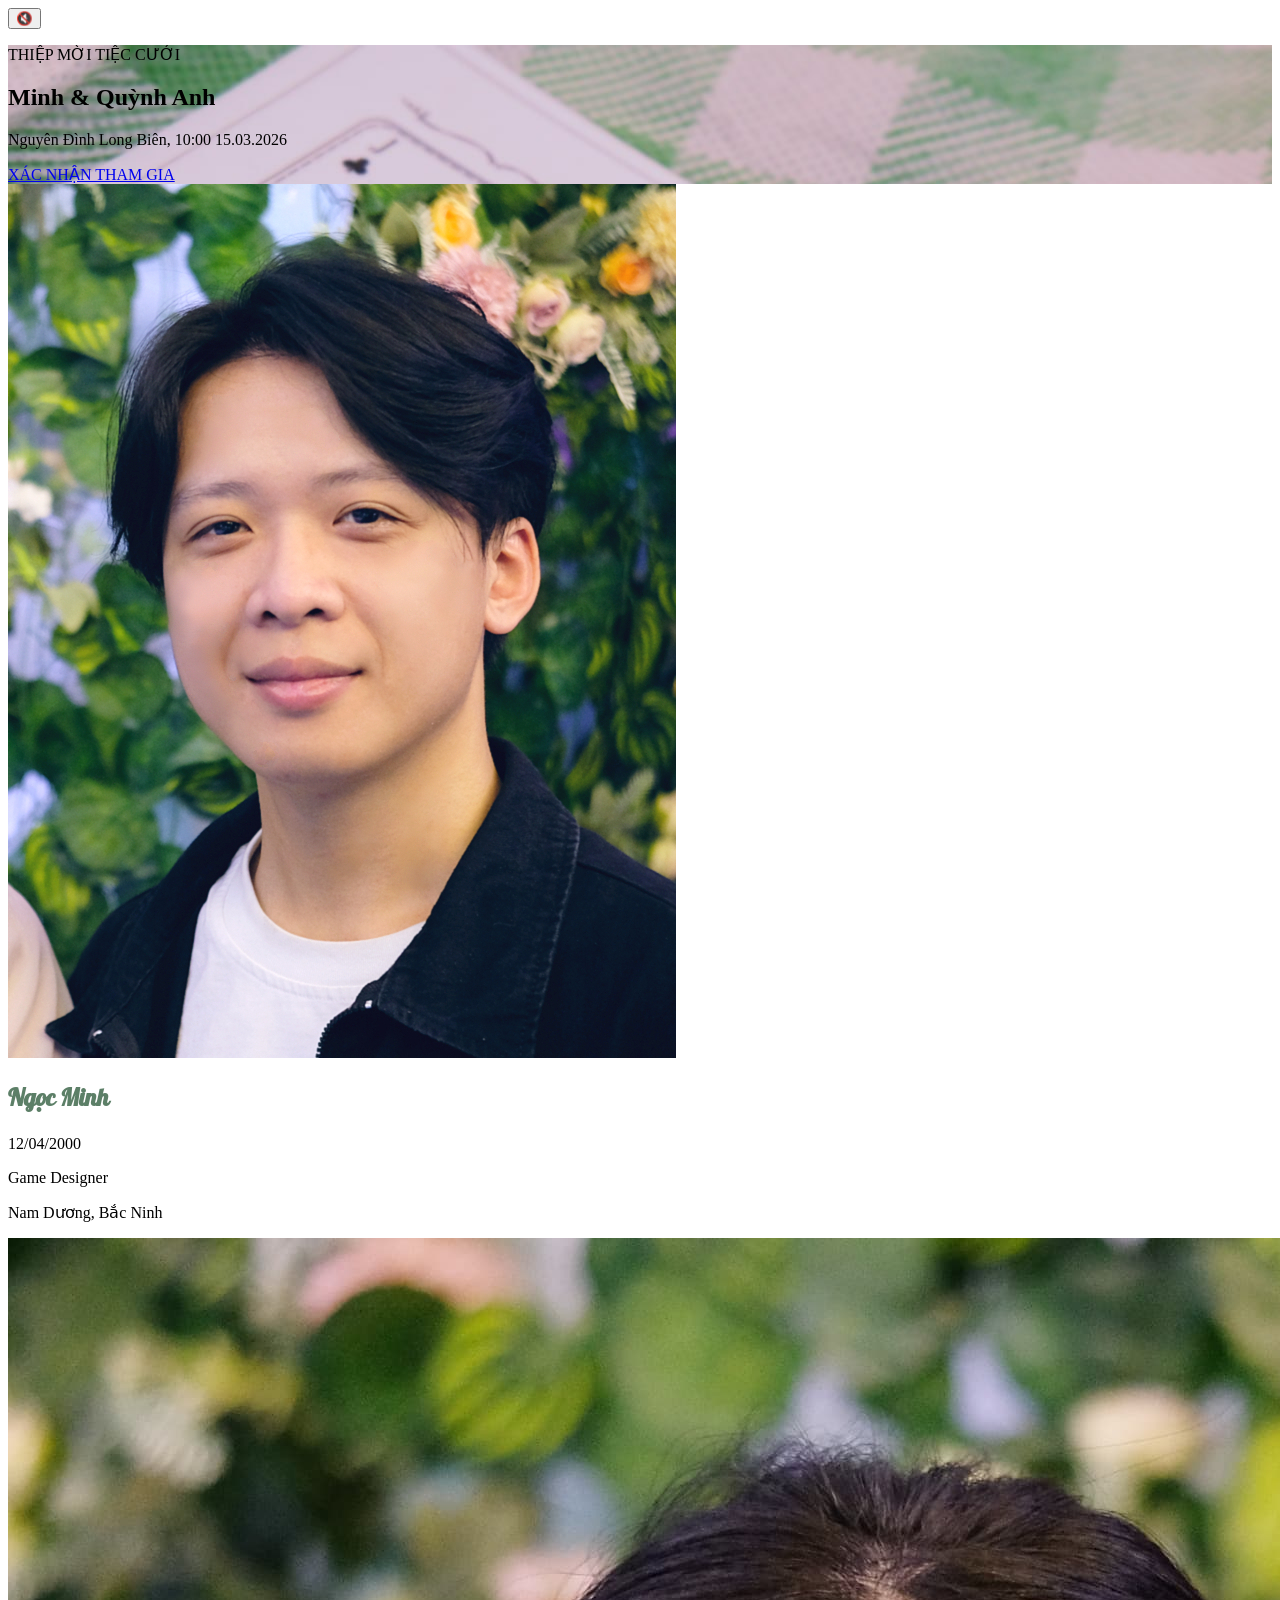
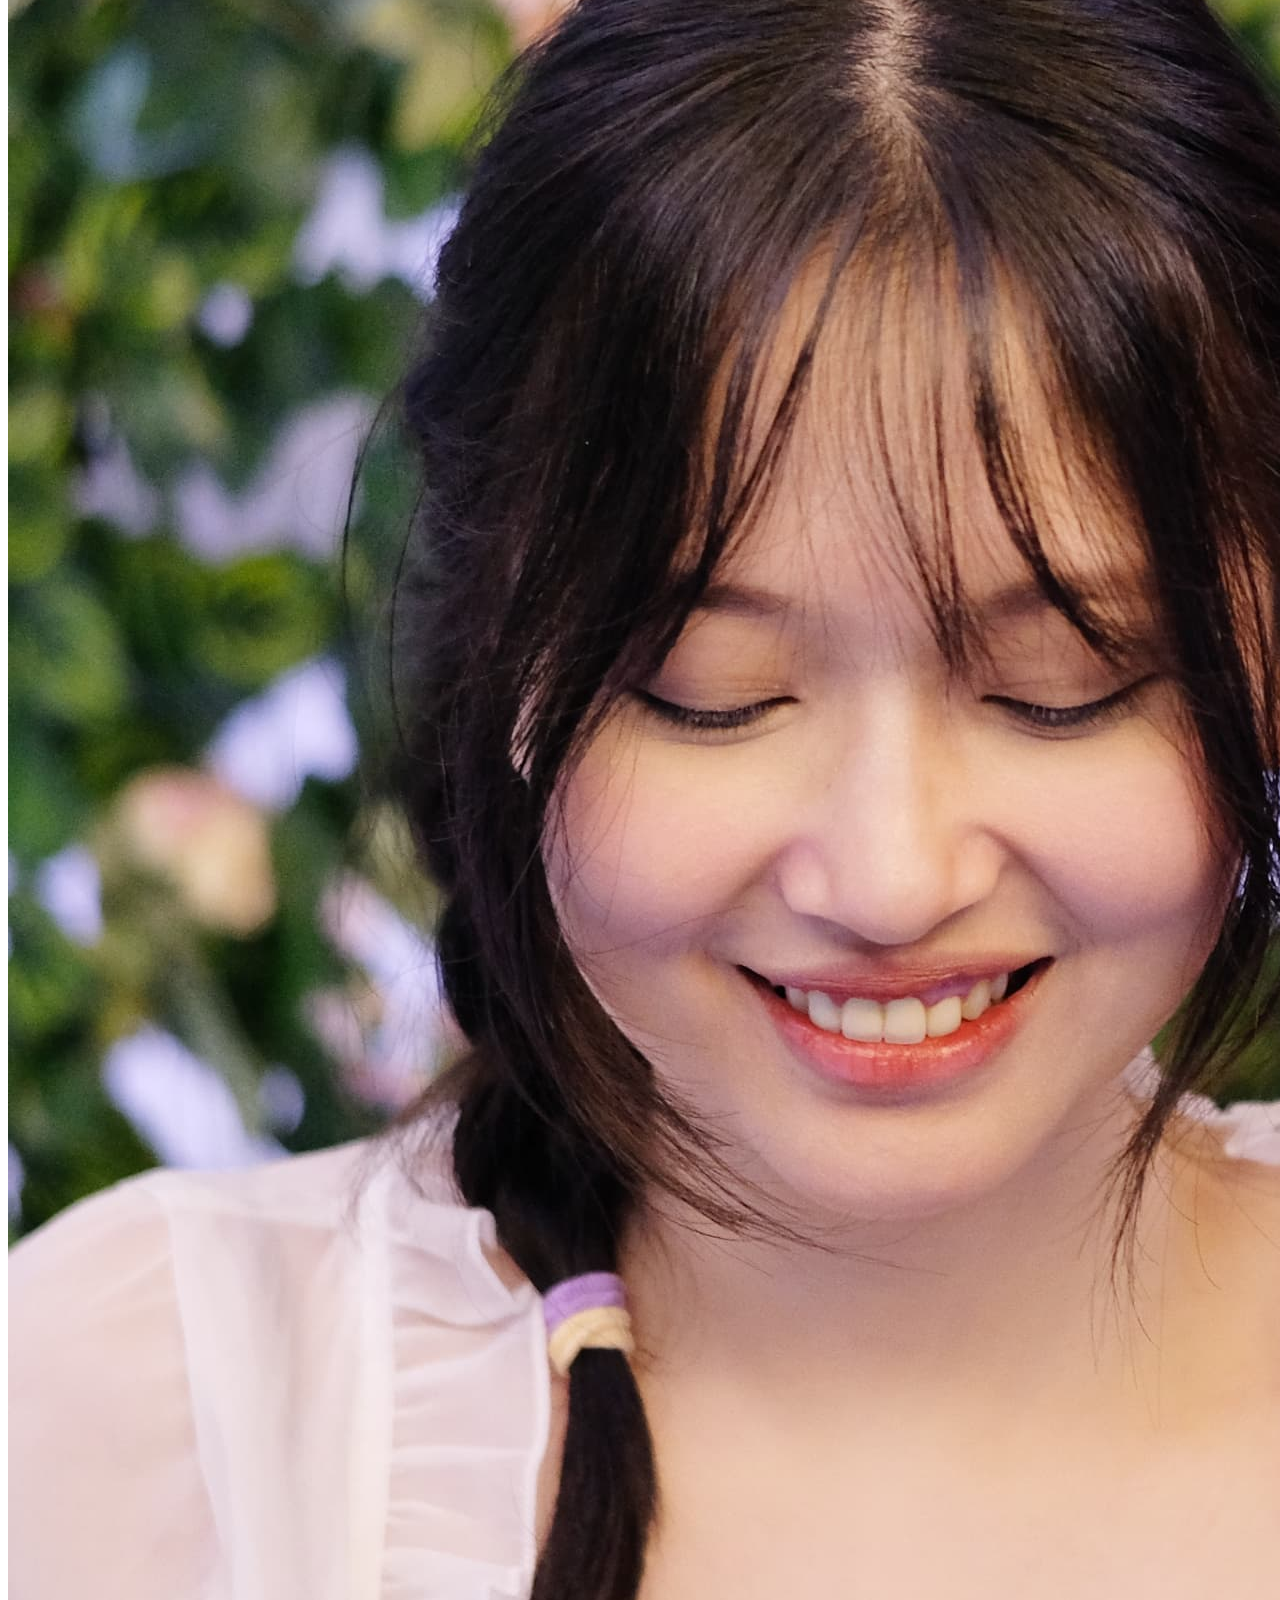
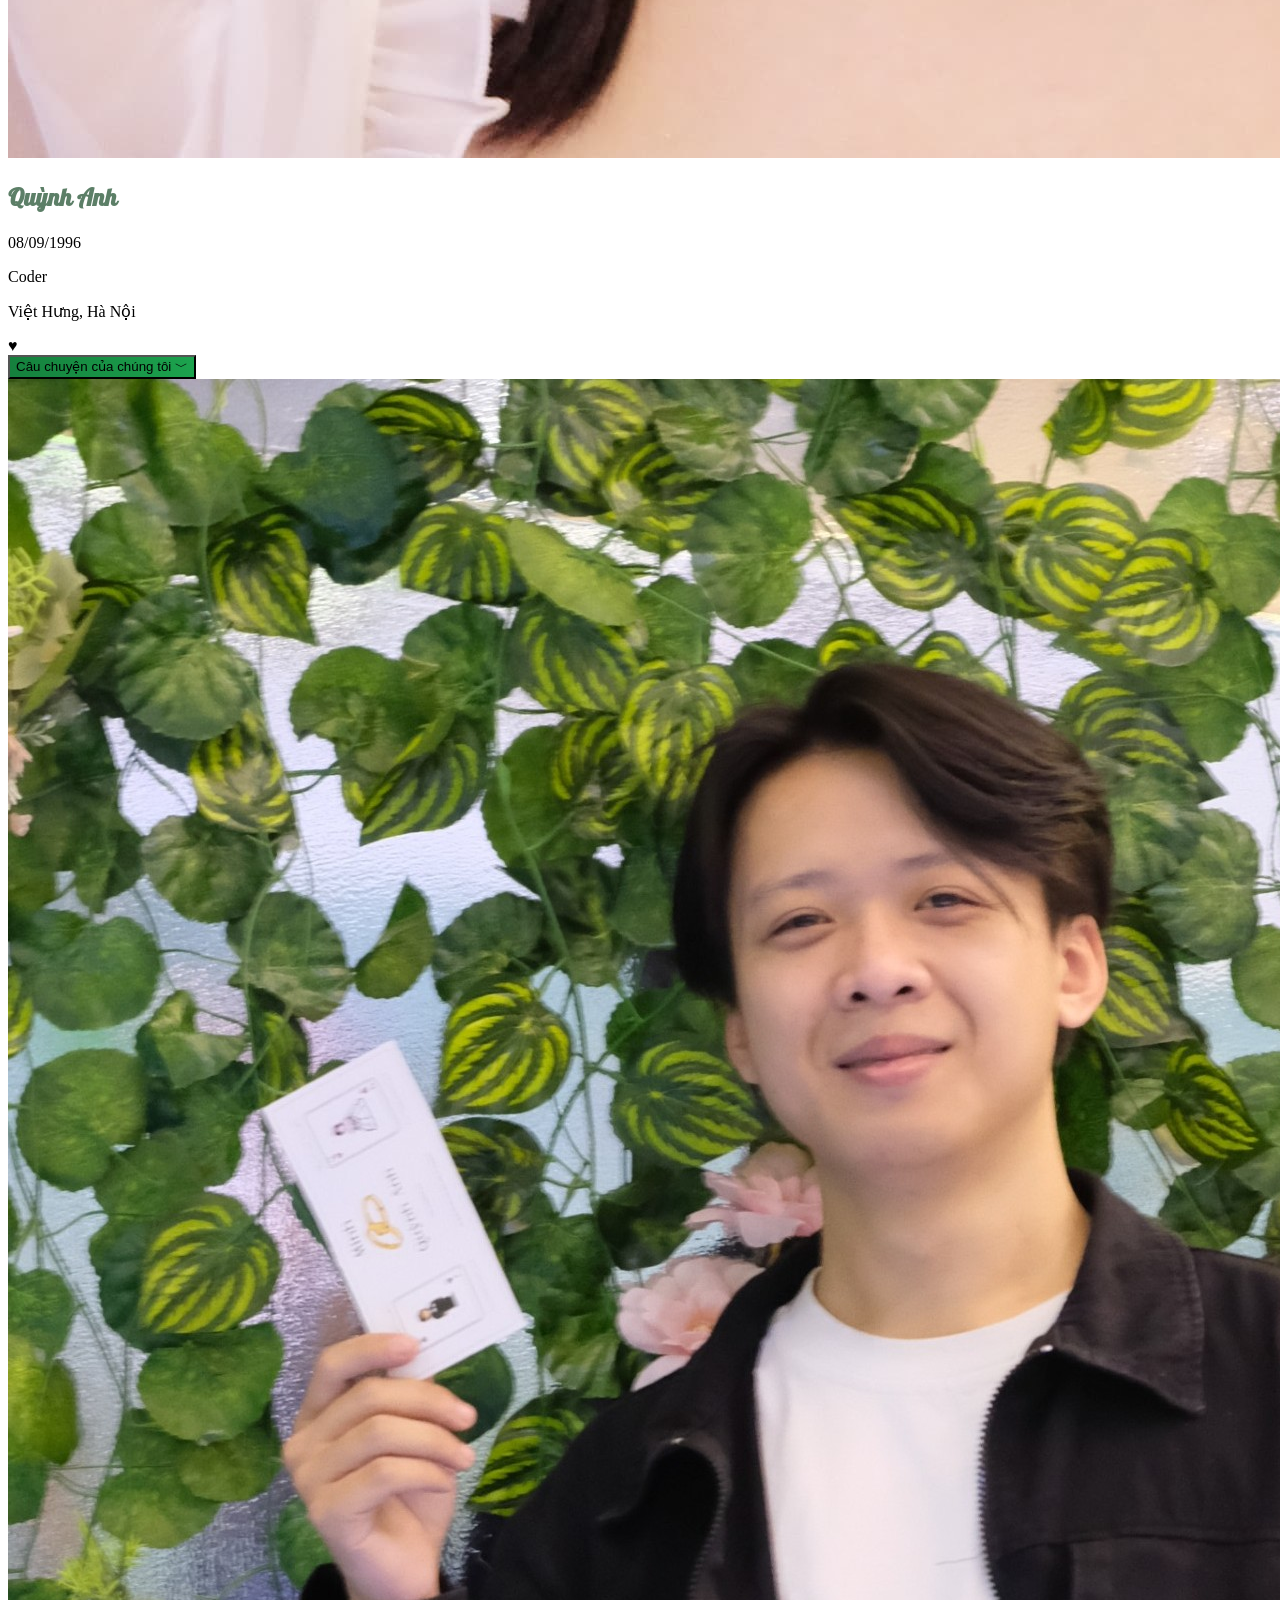
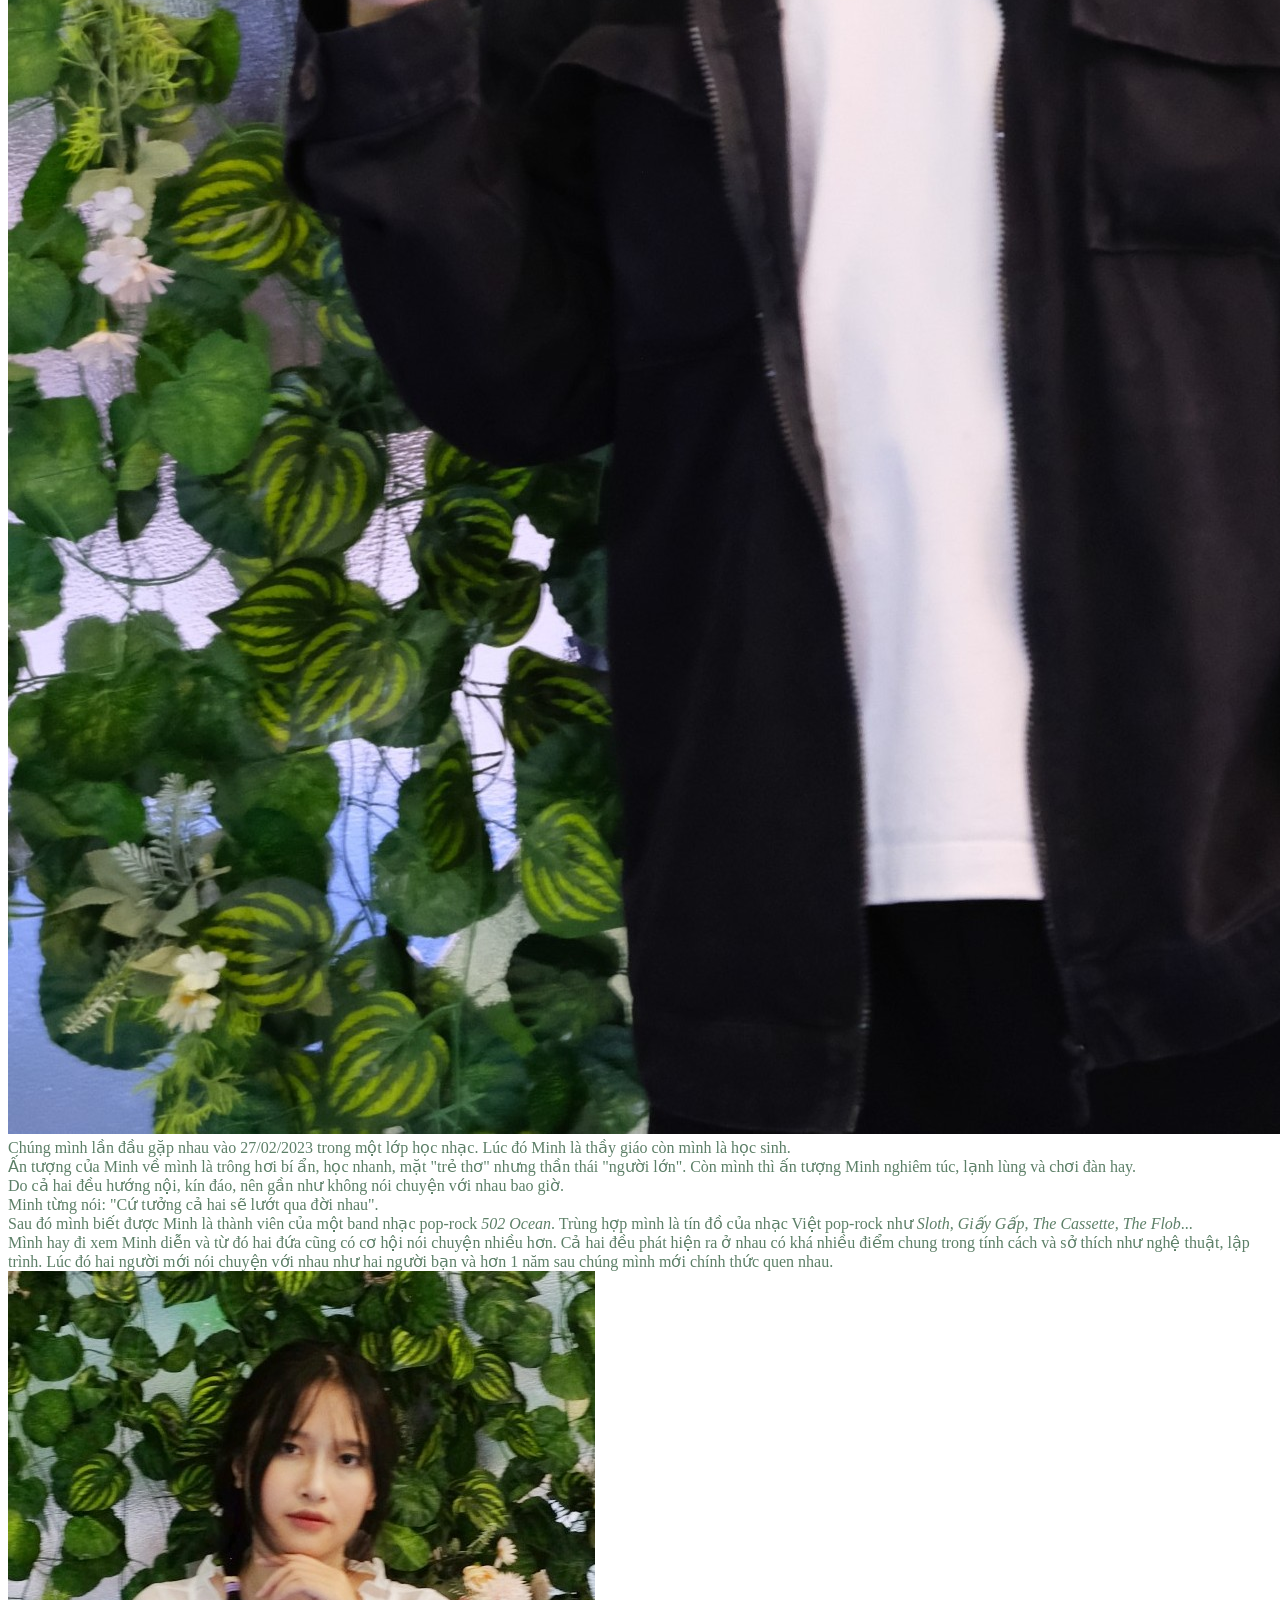
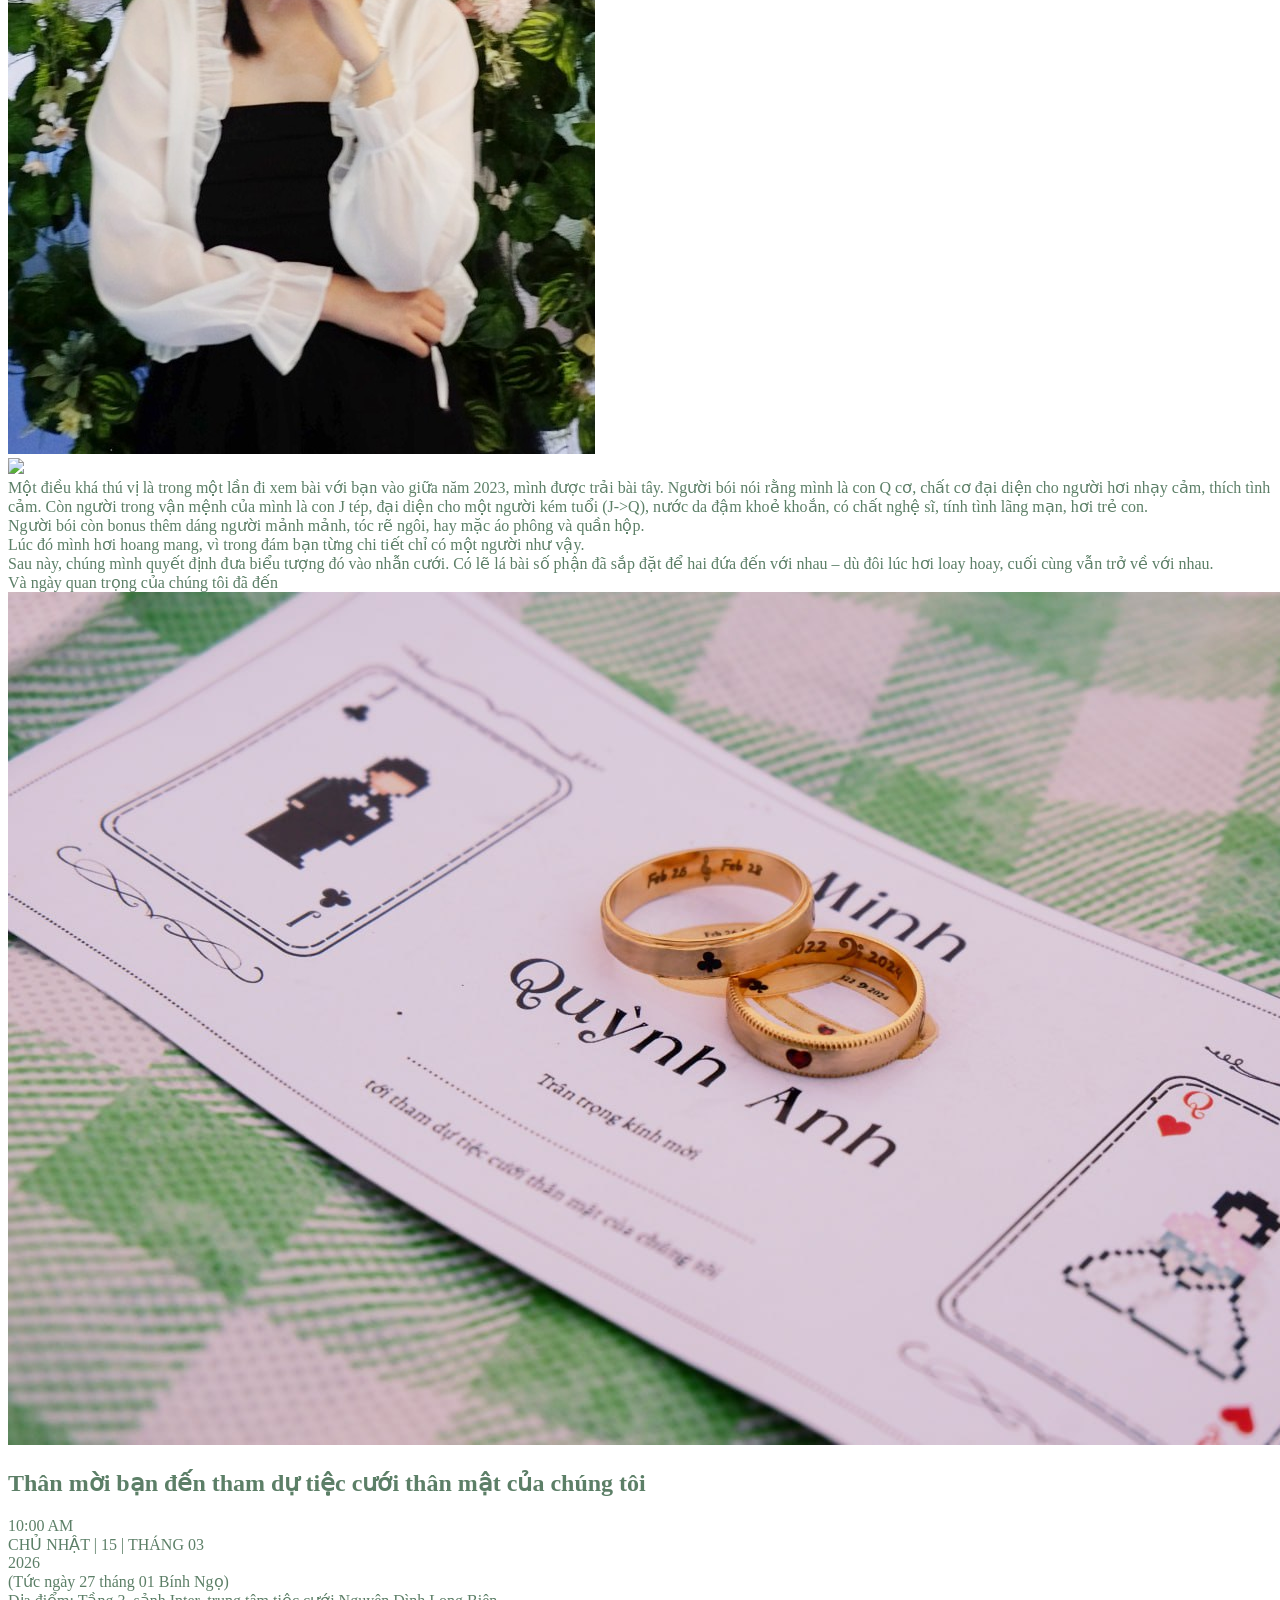
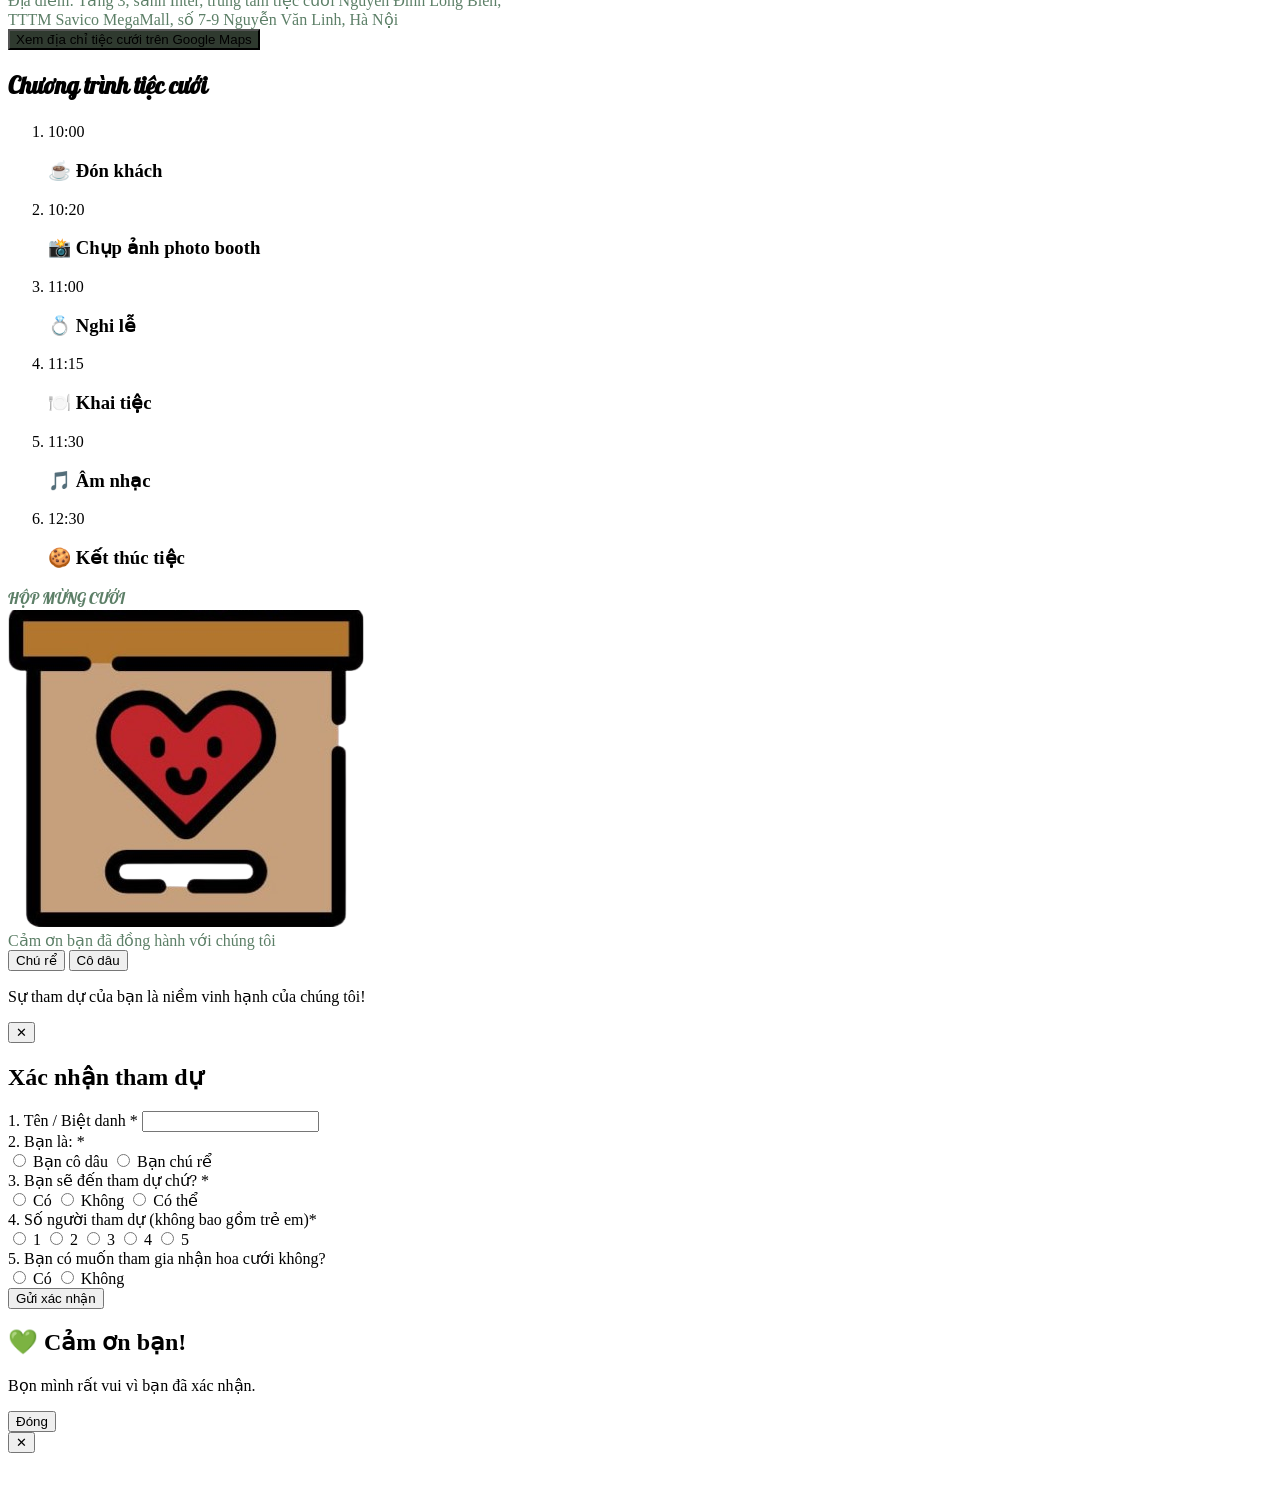
==== commit 96d5d52e: "update" ====
--- a/index.html
+++ b/index.html
@@ -260,7 +260,7 @@
 
     </div>
     <div class="flex mt-8 justify-center flex-col items-center">
-      <button id="storyBtn" class="btn bg-[#15803d] text-white  px-4 py-2 w-[300px] gradient-btn rounded-lg">
+      <button id="storyBtn" class="btn bg-green-700 text-white  px-4 py-2 w-[300px] gradient-btn rounded-lg">
       Câu chuyện của chúng tôi
       <span class="arrow">﹀</span> 
       </button>
@@ -271,16 +271,16 @@
     
 <!-- STORY -->
 <section id="story" class="hidden bg-light text-center pt-12 py-8 px-4 space-y-5">
- <div class="text-[black] max-w-7xl border border-gray-400 border-dashed rounded-2xl bg-[#fbf9f4] mx-auto py-10 md:py-20 px-5 grid  md:grid-cols-2 gap-10 items-start">
+ <div class="text-[black] max-w-7xl border border-gray-400 border-dashed rounded-2xl bg-[#fbf9f4] mx-auto py-10 md:py-20 px-5 grid  md:grid-cols-2 gap-10 md:gap-0">
      <div>
-      <img src="./assets/story-1.jpg"   class="w-full md:w-[85%] mx-auto rounded-lg object-cover max-h-[420px]"/>
-    </div>
-    <div class="text-justify leading-loose text-sm">
+      <img src="./assets/story-1.jpg"   class="w-full md:w-[70%] mx-auto rounded-lg object-cover max-h-[520px]"/>
+    </div>
+    <div class="text-justify md:leading-[40px] text-sm md:text-base px-4 mt-0 md:mt-3">
       Chúng mình lần đầu gặp nhau vào 27/02/2023 trong một lớp học nhạc. 
       Lúc đó Minh là thầy giáo còn mình là học sinh. 
      <br>
       Ấn tượng của Minh về mình là trông hơi bí ẩn, học nhanh, mặt "trẻ thơ" nhưng thần thái "người lớn".
-      Còn mình thì ấn tượng Minh nghiêm túc, lạnh lùng và chơi đàn khá hay. 
+      Còn mình thì ấn tượng Minh nghiêm túc, lạnh lùng và chơi đàn hay. 
       <br>
        Do cả hai đều hướng nội, kín đáo, nên gần như không nói chuyện với nhau bao giờ. 
        <br>
@@ -288,27 +288,24 @@
       <div class=""></div>
     </div>
 </div>
-<div class="text-[black] max-w-7xl border border-gray-400 border-dashed rounded-2xl bg-[#fbf9f4] mx-auto py-10 md:py-20 px-5 grid md:grid-cols-2 gap-10 items-start">
-    <div class="text-justify leading-loose text-sm order-2 md:order-1">
+<div class="text-[black] max-w-7xl border border-gray-400 border-dashed rounded-2xl bg-[#fbf9f4] mx-auto py-10 md:py-20 px-5 grid md:grid-cols-2 gap-10 md:gap-0">
+    <div class="text-justify md:leading-[40px] text-sm md:text-base order-2 md:order-1 px-4 md:mt-3">
       Sau đó mình biết được Minh là thành viên của một band nhạc pop-rock <i>502 Ocean</i>. 
+      Trùng hợp mình là tín đồ của nhạc Việt pop-rock như <i>Sloth, Giấy Gấp, The Cassette, The Flob</i>...
       <br>
-      Trùng hợp mình là tín đồ của nhạc pop-rock Việt như <i>Sloth, Giấy Gấp, The Cassette, The Flob</i>,...
-      Mình hay đi xem Minh diễn và từ đó hai đứa cũng có cơ hội nói chuyện nhiều hơn. 
-      <br>
-      Cả hai đều phát hiện ra ở nhau có khá nhiều điểm chung trong tính cách và sở thích như nghệ thuật, lập trình. 
-      <br>
+      Mình hay đi xem Minh diễn và từ đó hai đứa cũng có cơ hội nói chuyện nhiều hơn. Cả hai đều phát hiện ra ở nhau có khá nhiều điểm chung trong tính cách và sở thích như nghệ thuật, lập trình. 
       Lúc đó hai người mới nói chuyện với nhau như hai người bạn và hơn 1 năm sau chúng mình mới chính thức quen nhau.
       <div class=""></div>
     </div>
     <div class="order-1 md:order-2">
-      <img src="./assets/anh-4.jpg"  class=" w-full md:w-[85%] mx-auto rounded-lg object-cover max-h-[420px]" />
+      <img src="./assets/anh-2.jpg"  class=" w-full md:w-[70%] mx-auto rounded-lg object-cover max-h-[520px]" />
     </div>
 </div>
-<div class="text-[black] max-w-7xl border border-gray-400 border-dashed rounded-2xl bg-[#fbf9f4] mx-auto py-10 md:py-20 px-5 grid  md:grid-cols-2 gap-10 items-start">
+<div class="text-[black] max-w-7xl border border-gray-400 border-dashed rounded-2xl bg-[#fbf9f4] mx-auto py-10 md:py-20 px-5 grid  md:grid-cols-2 gap-10 md:gap-0">
      <div>
       <img src="./assets/anh-3.JPG"  class="w-full md:w-[85%] mx-auto rounded-lg object-cover max-h-[420px]" />
     </div>
-    <div class="text-justify leading-loose text-sm">
+    <div class="text-justify md:leading-[40px] text-sm md:text-base px-4">
      Một điều khá thú vị là trong một lần đi xem bài với bạn vào giữa năm 2023, 
      mình được trải bài tây. Người bói nói rằng mình là con Q cơ, 
      chất cơ đại diện cho người hơi nhạy cảm, thích tình cảm.
@@ -328,7 +325,7 @@
 <section class="bg-light text-center pt-12 py-8 px-4 ">
   <div class="text-[black] max-w-7xl border border-gray-400 border-dashed rounded-2xl bg-[#fbf9f4] mx-auto py-10 md:py-20 px-5 ">
     <div class="font-['Playfair_Display'] text-3xl  text-center mb-4 italic text-primary">Và ngày quan trọng của chúng tôi đã đến</div>
-    <div class="grid md:grid-cols-2 gap-10 items-start mt-10">
+    <div class="grid md:grid-cols-2 gap-10 md:gap-0 items-start mt-10">
        <div>
       <img src="./assets/photo_2026-03-04_14-07-00.jpg" class="w-full rounded-lg" />
     </div>
@@ -452,7 +449,7 @@
      <div class="text-primary text-4xl font-pattaya py-8">HỘP MỪNG CƯỚI</div>
      <div class="flex justify-center">   <img src="./assets/lucky-money.png" class="w-[300px] my-5" alt=""></div>
       <div class="italic">Cảm ơn bạn đã đồng hành với chúng tôi</div>
-      <div class="flex gap-2  mt-4 justify-center md:gap-10">
+      <div class="flex gap-2  mt-4 justify-center md:gap-10 md:gap-0">
         <button onclick="openQR('groom')" class="w-1/2 md:w-[300px] glow-groom mt-6 bg-green-700 text-white px-8 py-3 rounded-2xl shadow-lg hover:opacity-90 transition ">Chú rể</button>
         <button onclick="openQR('bride')" class="w-1/2 md:w-[300px] glow-bride  glow-delay mt-6 bg-green-700 text-white px-8 py-3 rounded-2xl shadow-lg hover:opacity-90 transition ">Cô dâu</button>
       </div>
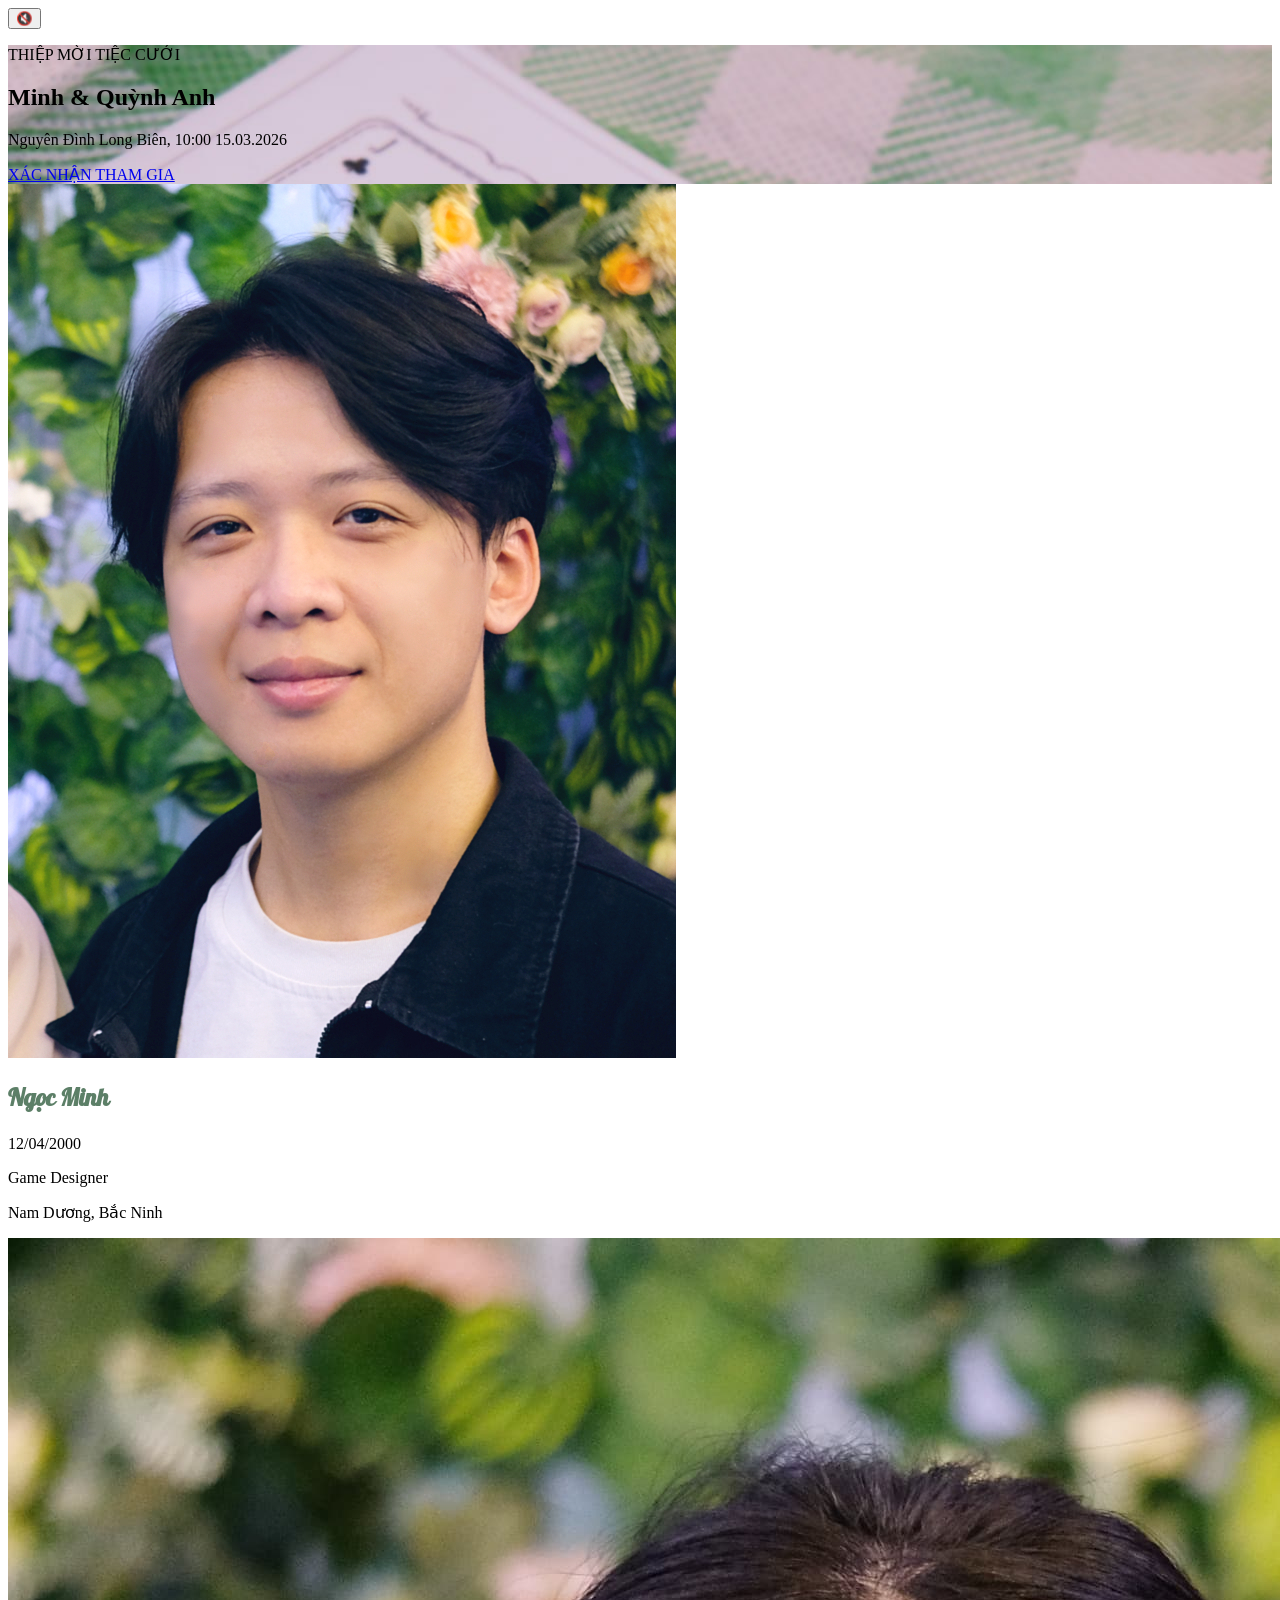
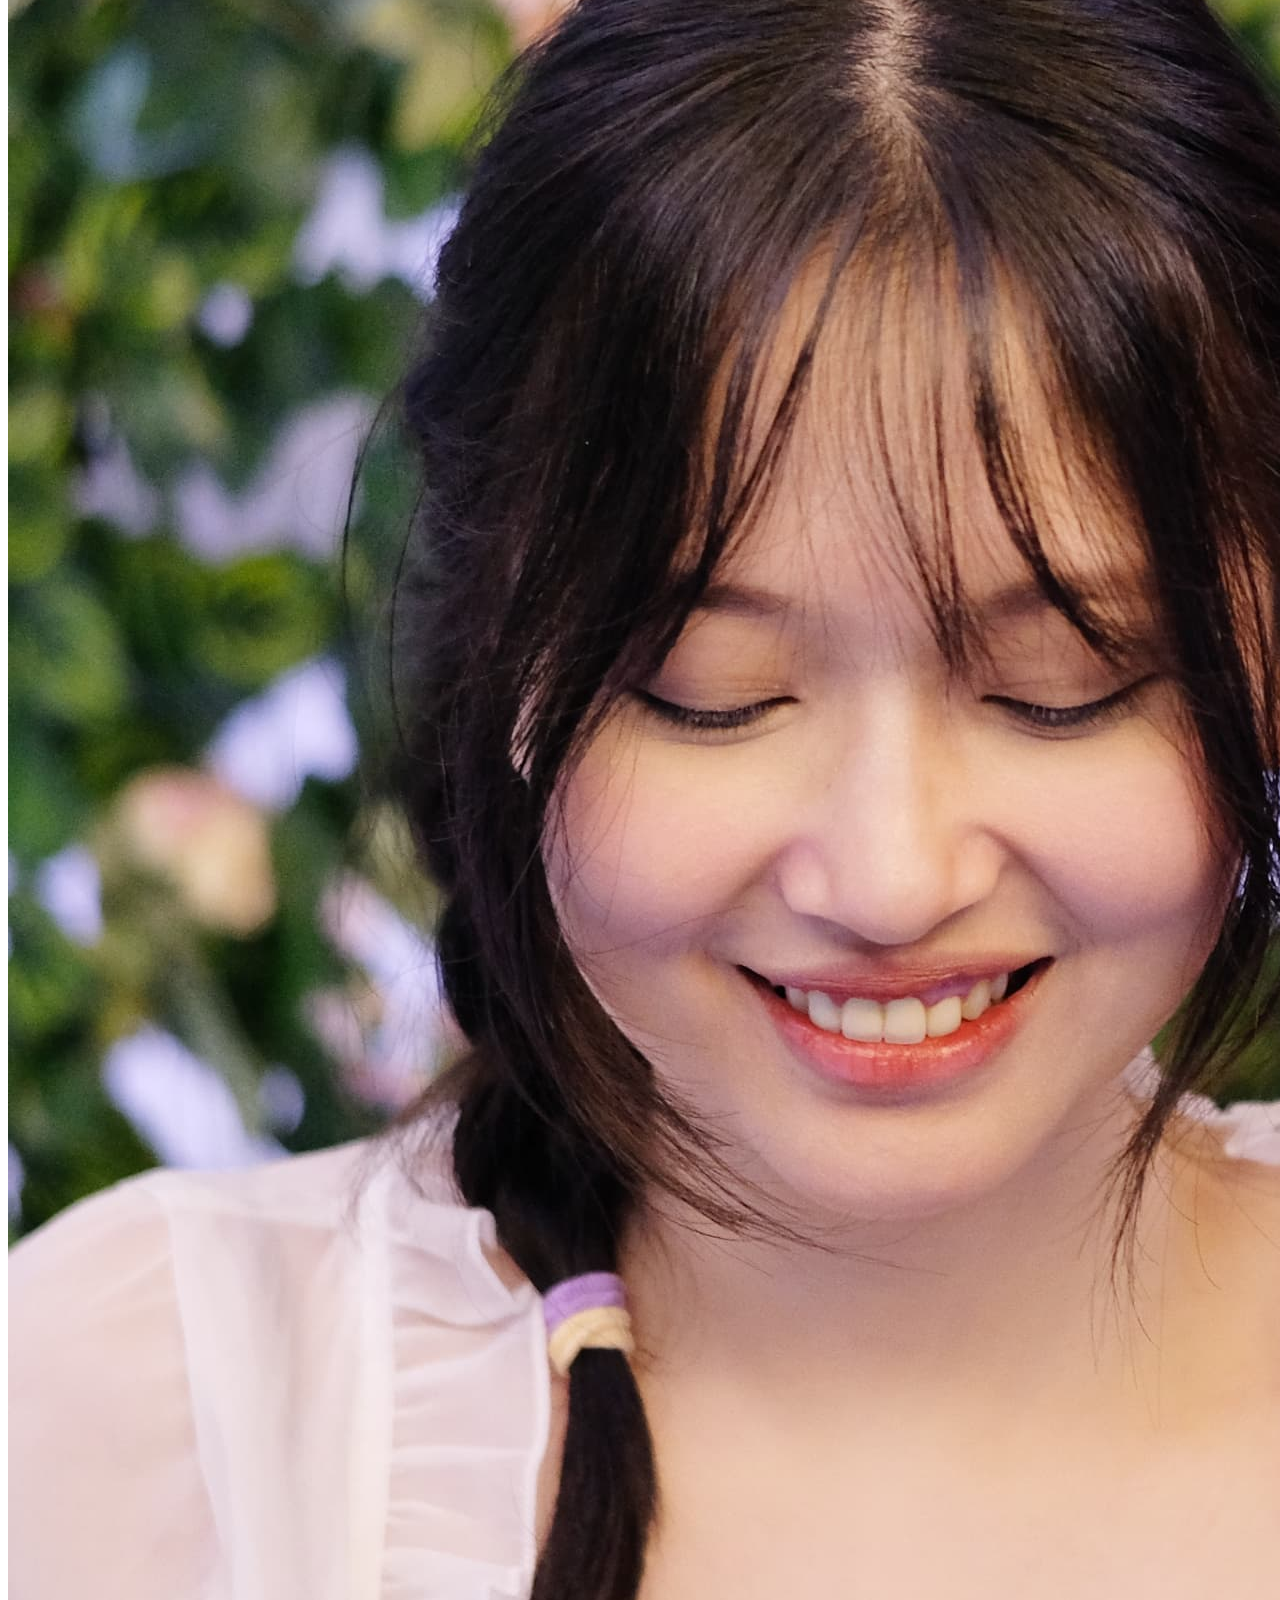
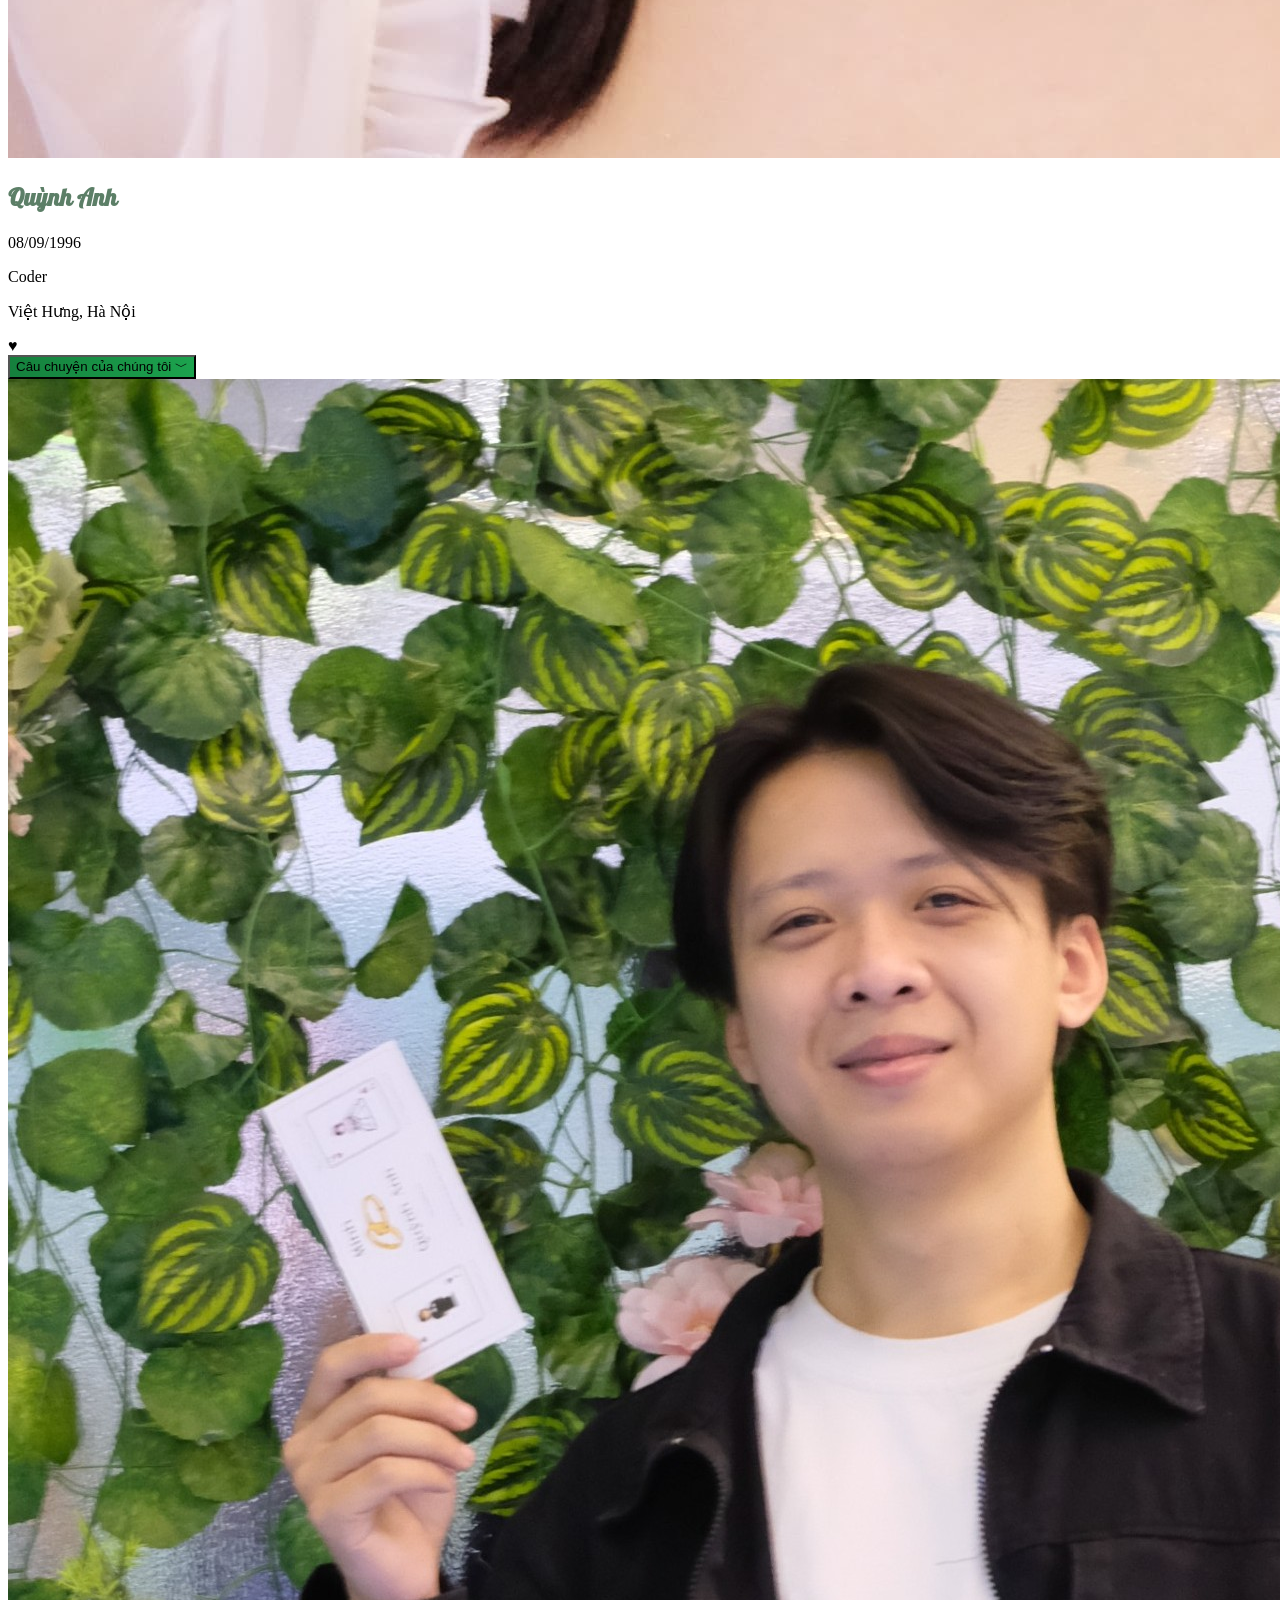
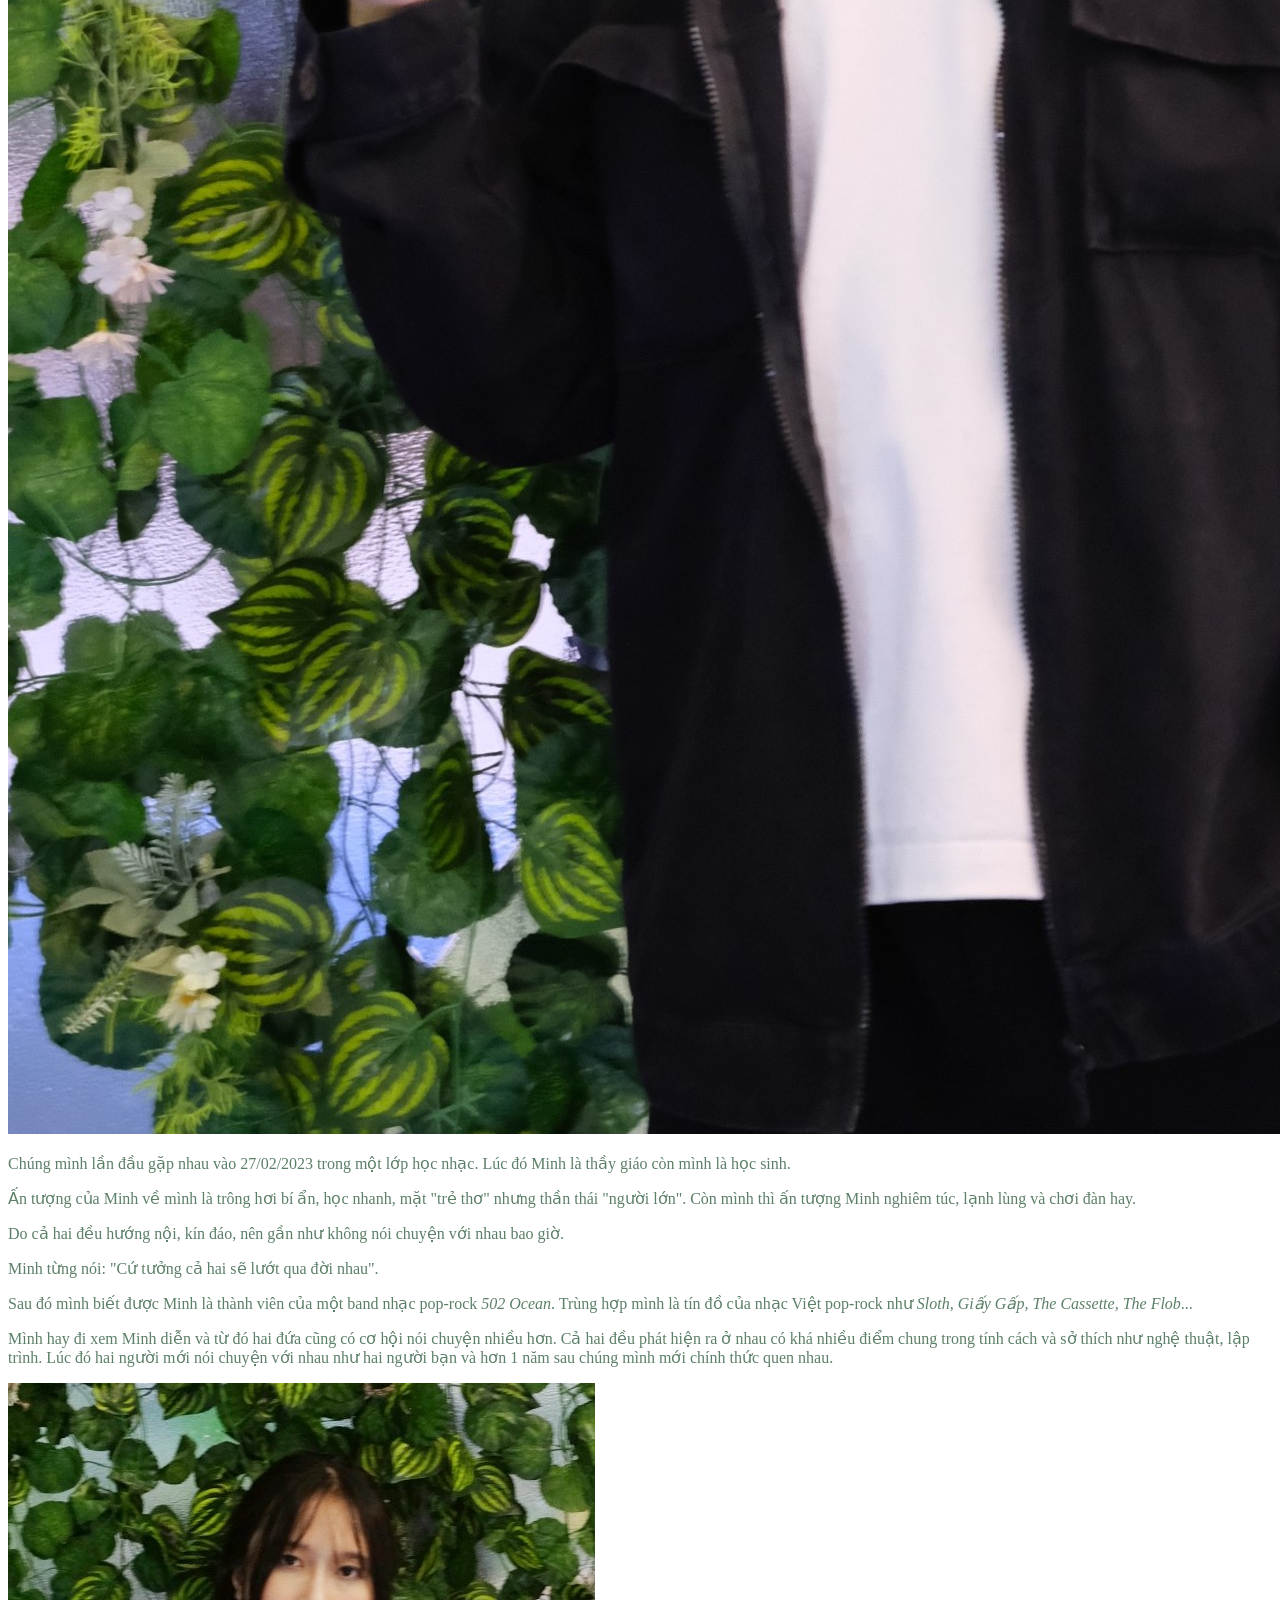
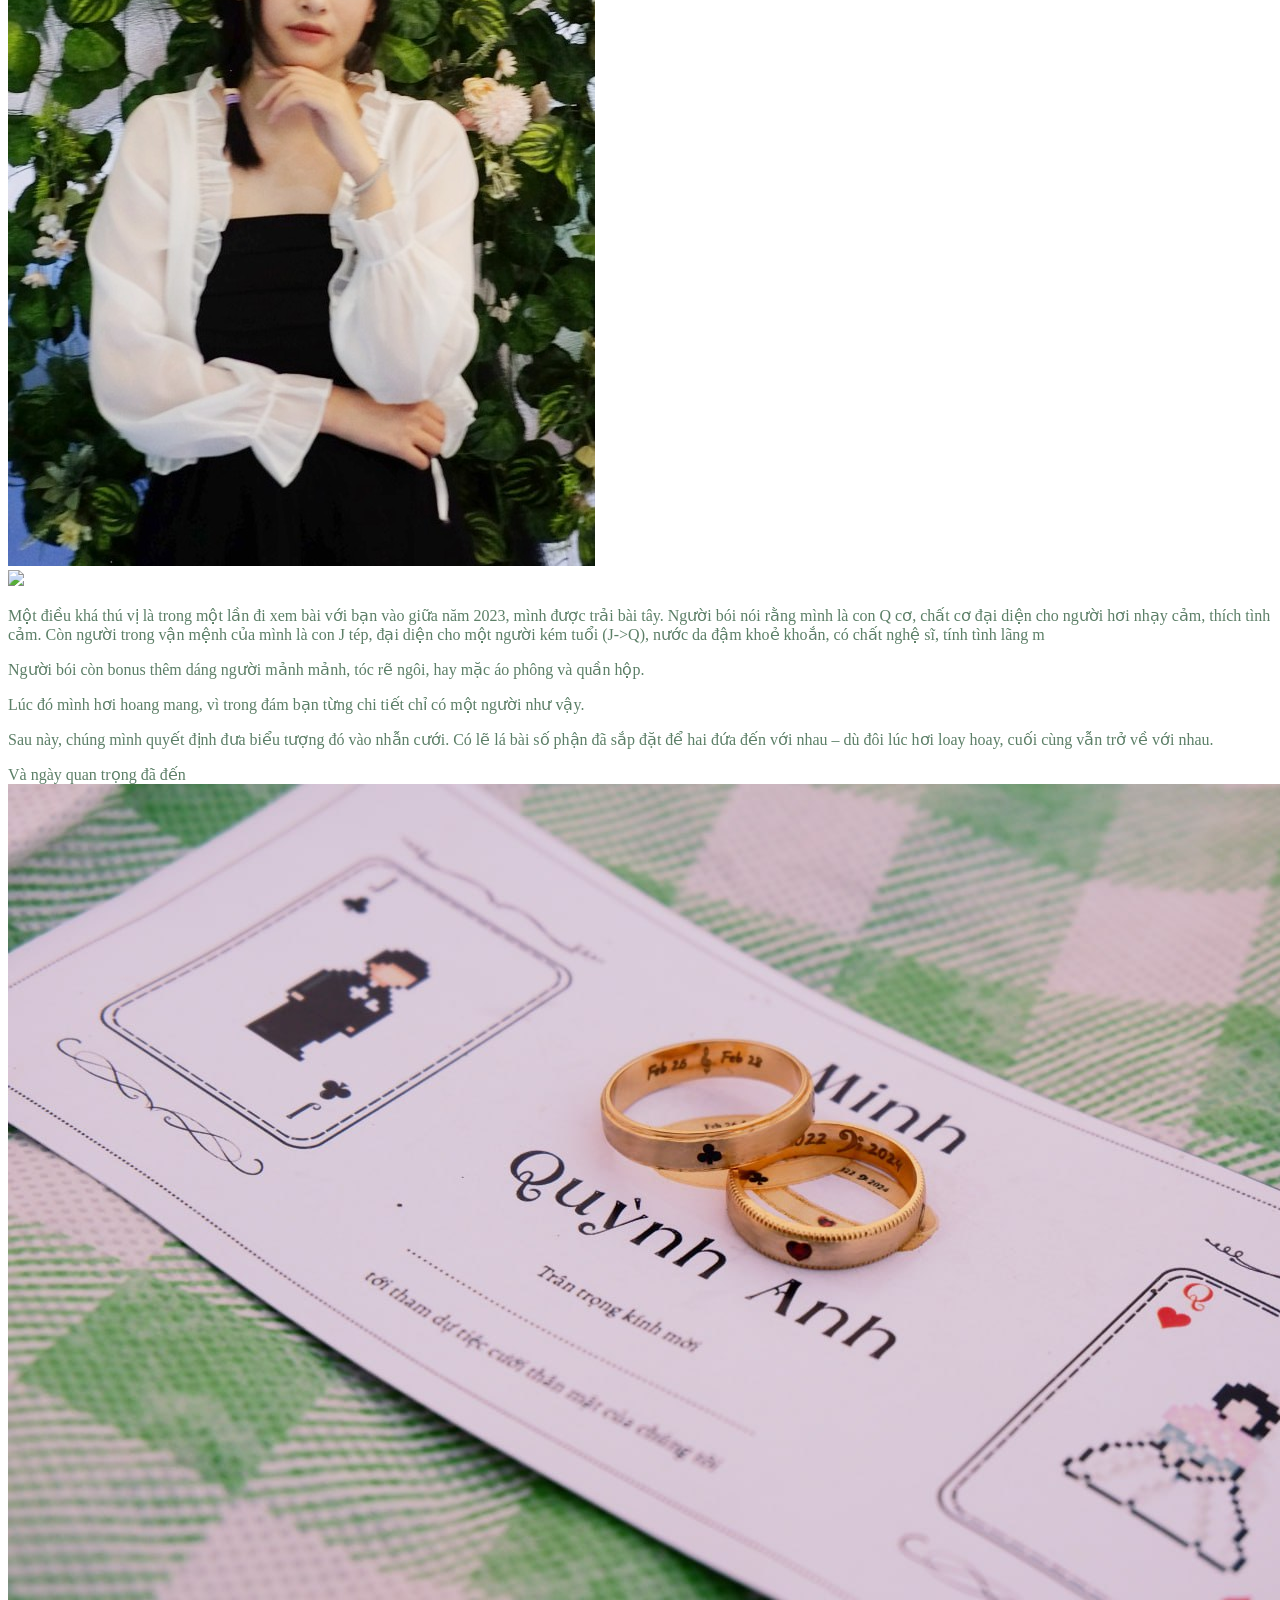
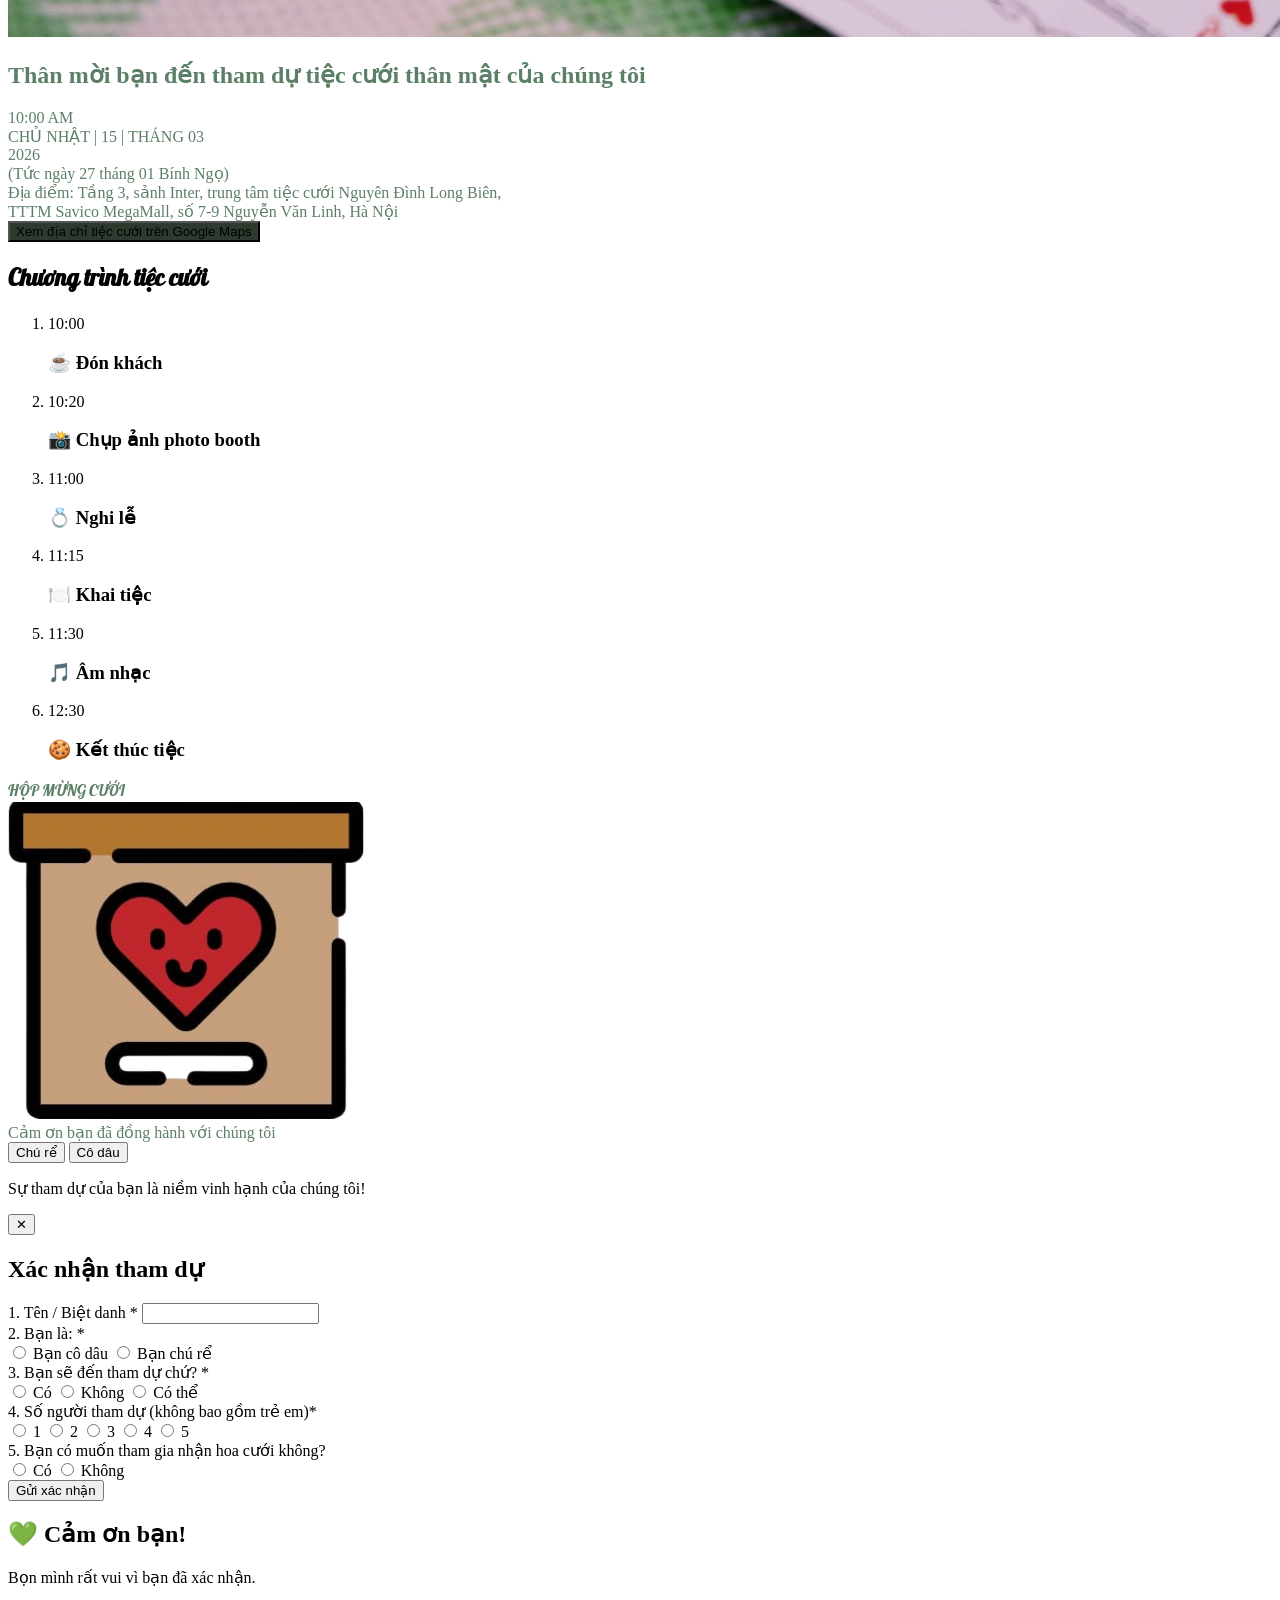
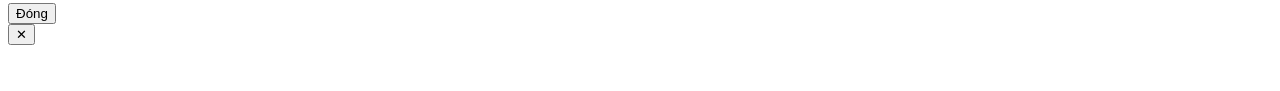
==== commit 093bd855: "update" ====
--- a/index.html
+++ b/index.html
@@ -259,7 +259,7 @@
       </div>
 
     </div>
-    <div class="flex mt-8 justify-center flex-col items-center">
+    <div class="flex mt-8 mb-4 justify-center flex-col items-center">
       <button id="storyBtn" class="btn bg-green-700 text-white  px-4 py-2 w-[300px] gradient-btn rounded-lg">
       Câu chuyện của chúng tôi
       <span class="arrow">﹀</span> 
@@ -275,27 +275,22 @@
      <div>
       <img src="./assets/story-1.jpg"   class="w-full md:w-[70%] mx-auto rounded-lg object-cover max-h-[520px]"/>
     </div>
-    <div class="text-justify md:leading-[40px] text-sm md:text-base px-4 mt-0 md:mt-3">
-      Chúng mình lần đầu gặp nhau vào 27/02/2023 trong một lớp học nhạc. 
-      Lúc đó Minh là thầy giáo còn mình là học sinh. 
-     <br>
-      Ấn tượng của Minh về mình là trông hơi bí ẩn, học nhanh, mặt "trẻ thơ" nhưng thần thái "người lớn".
-      Còn mình thì ấn tượng Minh nghiêm túc, lạnh lùng và chơi đàn hay. 
-      <br>
-       Do cả hai đều hướng nội, kín đáo, nên gần như không nói chuyện với nhau bao giờ. 
-       <br>
-      Minh từng nói: "Cứ tưởng cả hai sẽ lướt qua đời nhau".
+    <div class="text-justify leading-[35px] md:leading-[40px]  text-[15px] md:text-base px-4 mt-0 md:mt-3 space-y-4">
+      <p>      Chúng mình lần đầu gặp nhau vào 27/02/2023 trong một lớp học nhạc. 
+      Lúc đó Minh là thầy giáo còn mình là học sinh. </p>
+      <p>Ấn tượng của Minh về mình là trông hơi bí ẩn, học nhanh, mặt "trẻ thơ" nhưng thần thái "người lớn".
+      Còn mình thì ấn tượng Minh nghiêm túc, lạnh lùng và chơi đàn hay. </p>
+      <p>Do cả hai đều hướng nội, kín đáo, nên gần như không nói chuyện với nhau bao giờ. </p>
+      <p>Minh từng nói: "Cứ tưởng cả hai sẽ lướt qua đời nhau".</p>
       <div class=""></div>
     </div>
 </div>
 <div class="text-[black] max-w-7xl border border-gray-400 border-dashed rounded-2xl bg-[#fbf9f4] mx-auto py-10 md:py-20 px-5 grid md:grid-cols-2 gap-10 md:gap-0">
-    <div class="text-justify md:leading-[40px] text-sm md:text-base order-2 md:order-1 px-4 md:mt-3">
-      Sau đó mình biết được Minh là thành viên của một band nhạc pop-rock <i>502 Ocean</i>. 
-      Trùng hợp mình là tín đồ của nhạc Việt pop-rock như <i>Sloth, Giấy Gấp, The Cassette, The Flob</i>...
-      <br>
-      Mình hay đi xem Minh diễn và từ đó hai đứa cũng có cơ hội nói chuyện nhiều hơn. Cả hai đều phát hiện ra ở nhau có khá nhiều điểm chung trong tính cách và sở thích như nghệ thuật, lập trình. 
-      Lúc đó hai người mới nói chuyện với nhau như hai người bạn và hơn 1 năm sau chúng mình mới chính thức quen nhau.
-      <div class=""></div>
+    <div class="text-justify leading-[35px] md:leading-[40px]  text-[15px] md:text-base order-2 md:order-1 px-4 md:mt-3 space-y-4">
+      <p> Sau đó mình biết được Minh là thành viên của một band nhạc pop-rock <i>502 Ocean</i>. 
+      Trùng hợp mình là tín đồ của nhạc Việt pop-rock như <i>Sloth, Giấy Gấp, The Cassette, The Flob</i>...</p>
+      <p>      Mình hay đi xem Minh diễn và từ đó hai đứa cũng có cơ hội nói chuyện nhiều hơn. Cả hai đều phát hiện ra ở nhau có khá nhiều điểm chung trong tính cách và sở thích như nghệ thuật, lập trình. 
+      Lúc đó hai người mới nói chuyện với nhau như hai người bạn và hơn 1 năm sau chúng mình mới chính thức quen nhau.</p>
     </div>
     <div class="order-1 md:order-2">
       <img src="./assets/anh-2.jpg"  class=" w-full md:w-[70%] mx-auto rounded-lg object-cover max-h-[520px]" />
@@ -305,31 +300,29 @@
      <div>
       <img src="./assets/anh-3.JPG"  class="w-full md:w-[85%] mx-auto rounded-lg object-cover max-h-[420px]" />
     </div>
-    <div class="text-justify md:leading-[40px] text-sm md:text-base px-4">
-     Một điều khá thú vị là trong một lần đi xem bài với bạn vào giữa năm 2023, 
-     mình được trải bài tây. Người bói nói rằng mình là con Q cơ, 
-     chất cơ đại diện cho người hơi nhạy cảm, thích tình cảm.
-     Còn người trong vận mệnh của mình là con J tép, 
-     đại diện cho một người kém tuổi (J->Q), nước da đậm khoẻ khoắn, có chất nghệ sĩ, tính tình lãng mạn, hơi trẻ con. 
-     <br>
-     Người bói còn bonus thêm dáng người mảnh mảnh, tóc rẽ ngôi, hay mặc áo phông và quần hộp. 
-    <br>
-    Lúc đó mình hơi hoang mang, vì trong đám bạn từng chi tiết chỉ có một người như vậy. 
-    <br>
-    Sau này, chúng mình quyết định đưa biểu tượng đó vào nhẫn cưới. 
-    Có lẽ lá bài số phận đã sắp đặt để hai đứa đến với nhau – dù đôi lúc hơi loay hoay, cuối cùng vẫn trở về với nhau.
-      <div class=""></div>
+    <div class="text-justify leading-[35px] md:leading-[40px]  text-[15px] md:text-base  px-4 space-y-4">
+      <p>
+        Một điều khá thú vị là trong một lần đi xem bài với bạn vào giữa năm 2023, 
+        mình được trải bài tây. Người bói nói rằng mình là con Q cơ, 
+        chất cơ đại diện cho người hơi nhạy cảm, thích tình cảm.
+        Còn người trong vận mệnh của mình là con J tép, 
+        đại diện cho một người kém tuổi (J->Q), nước da đậm khoẻ khoắn, có chất nghệ sĩ, tính tình lãng m
+      </p>
+      <p> Người bói còn bonus thêm dáng người mảnh mảnh, tóc rẽ ngôi, hay mặc áo phông và quần hộp.</p>
+      <p>Lúc đó mình hơi hoang mang, vì trong đám bạn từng chi tiết chỉ có một người như vậy. </p>
+      <p> Sau này, chúng mình quyết định đưa biểu tượng đó vào nhẫn cưới. 
+    Có lẽ lá bài số phận đã sắp đặt để hai đứa đến với nhau – dù đôi lúc hơi loay hoay, cuối cùng vẫn trở về với nhau.</p>
     </div>
 </div>
 </section>
-<section class="bg-light text-center pt-12 py-8 px-4 ">
+<section class="bg-light text-center pt-4 py-8 px-4 ">
   <div class="text-[black] max-w-7xl border border-gray-400 border-dashed rounded-2xl bg-[#fbf9f4] mx-auto py-10 md:py-20 px-5 ">
-    <div class="font-['Playfair_Display'] text-3xl  text-center mb-4 italic text-primary">Và ngày quan trọng của chúng tôi đã đến</div>
+    <div class="font-['Playfair_Display'] text-3xl  text-center mb-4 italic text-primary">Và ngày quan trọng đã đến</div>
     <div class="grid md:grid-cols-2 gap-10 md:gap-0 items-start mt-10">
        <div>
       <img src="./assets/photo_2026-03-04_14-07-00.jpg" class="w-full rounded-lg" />
     </div>
-    <div class="">
+    <div class="pl-4">
         <h2 class="font-['Playfair_Display'] text-2xl mb-5 text-center">
         Thân mời bạn đến tham dự tiệc cưới thân mật của chúng tôi
       </h2>
@@ -457,7 +450,7 @@
  </section>
  <!-- MONEY -->
 <!-- ENDING -->
-<p class="text-center mt-4 font-bold italic text-lg mb-10"> Sự tham dự của bạn là niềm vinh hạnh của chúng tôi! </p>
+<p class="text-center mt-4 font-bold italic text-lg mb-10 px-4"> Sự tham dự của bạn là niềm vinh hạnh của chúng tôi! </p>
 
 <!-- MODAL RSVP -->
 <div id="rsvpModal" class="space-y-5 text-sm fixed inset-0 bg-black/70 hidden items-center justify-center z-50">
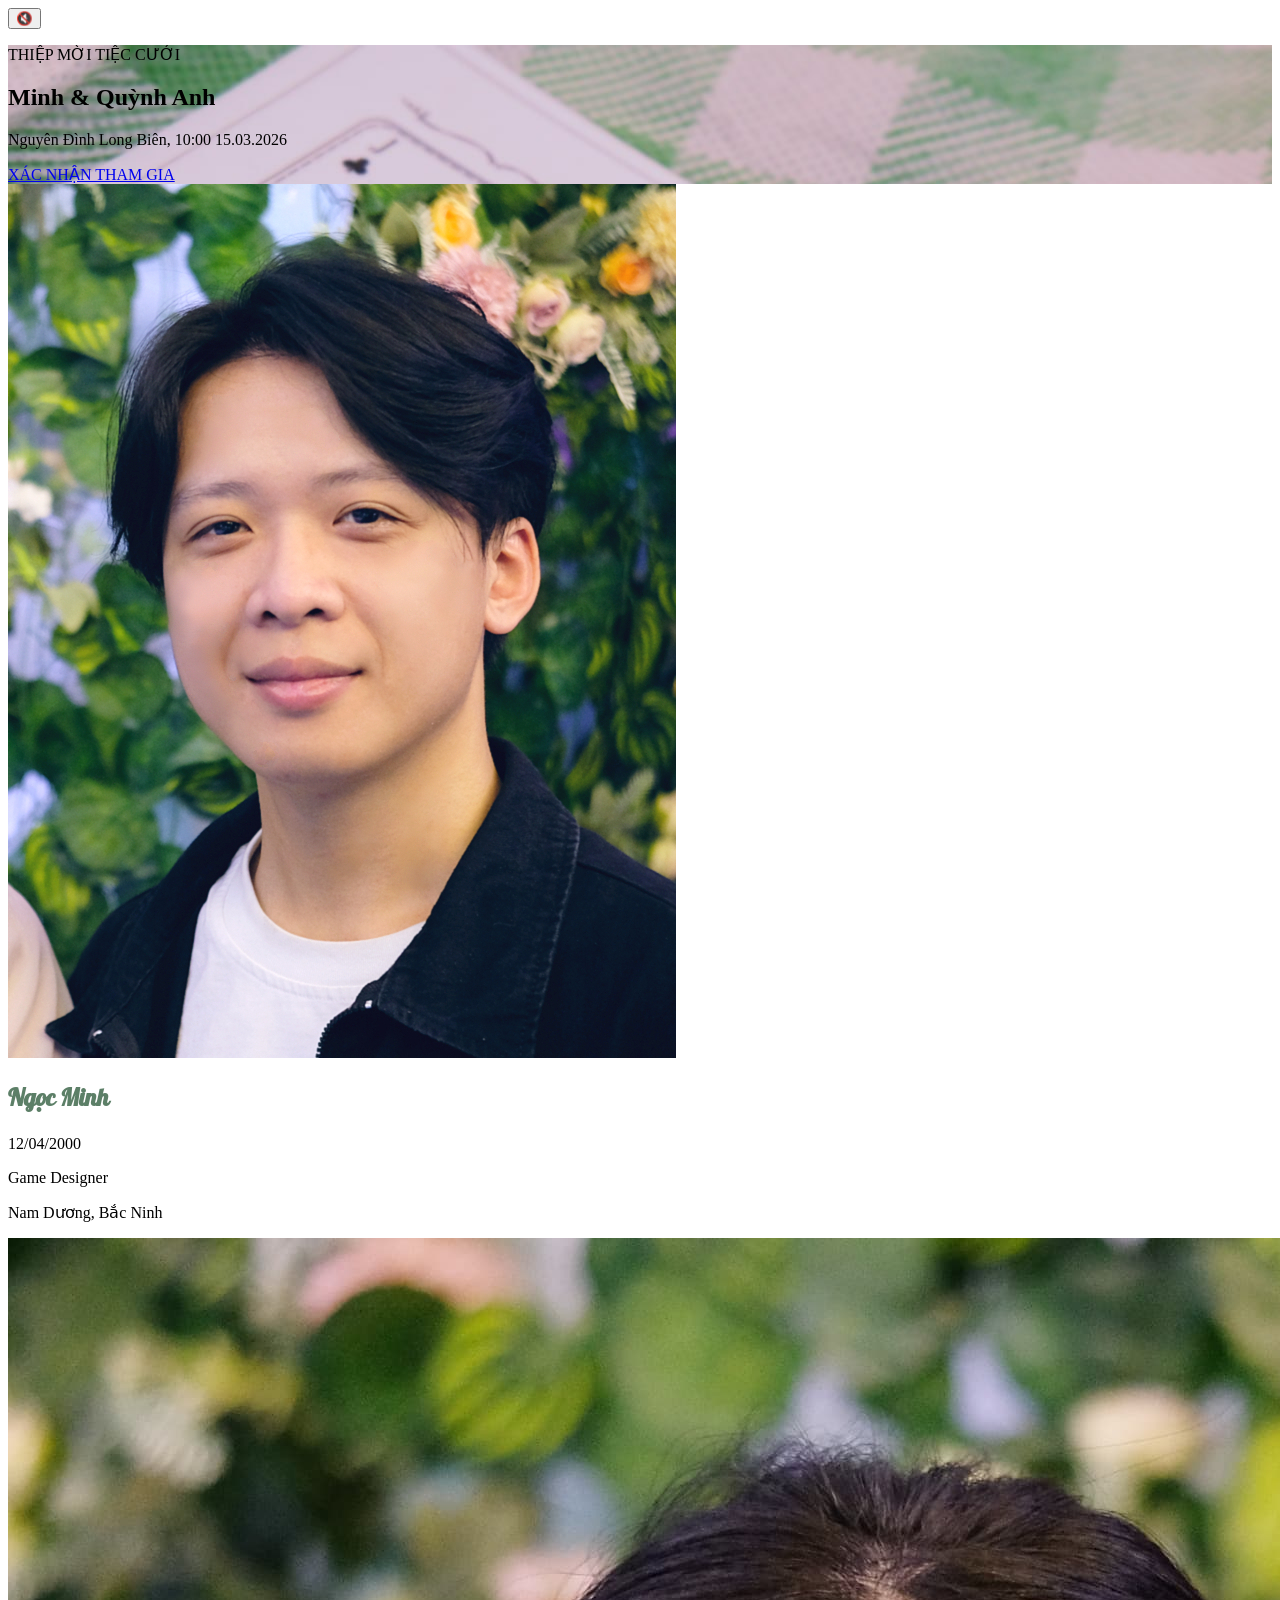
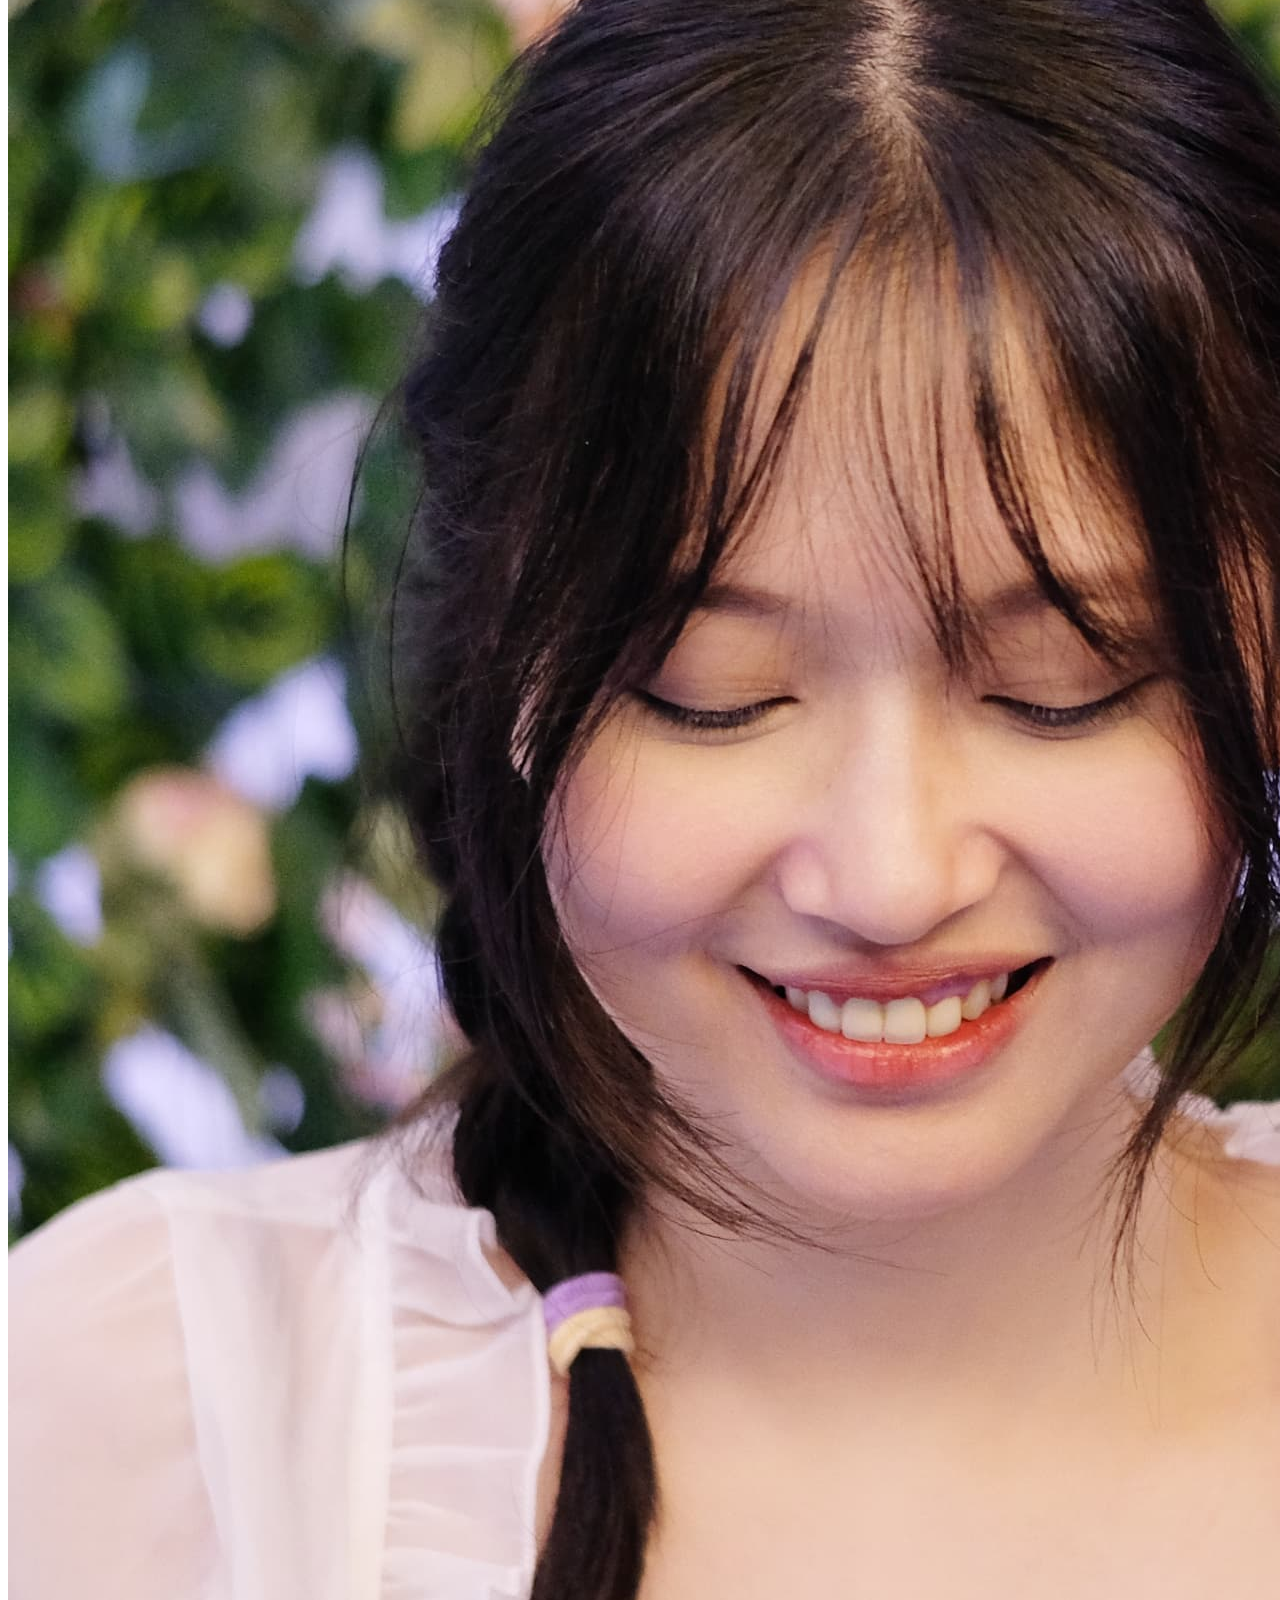
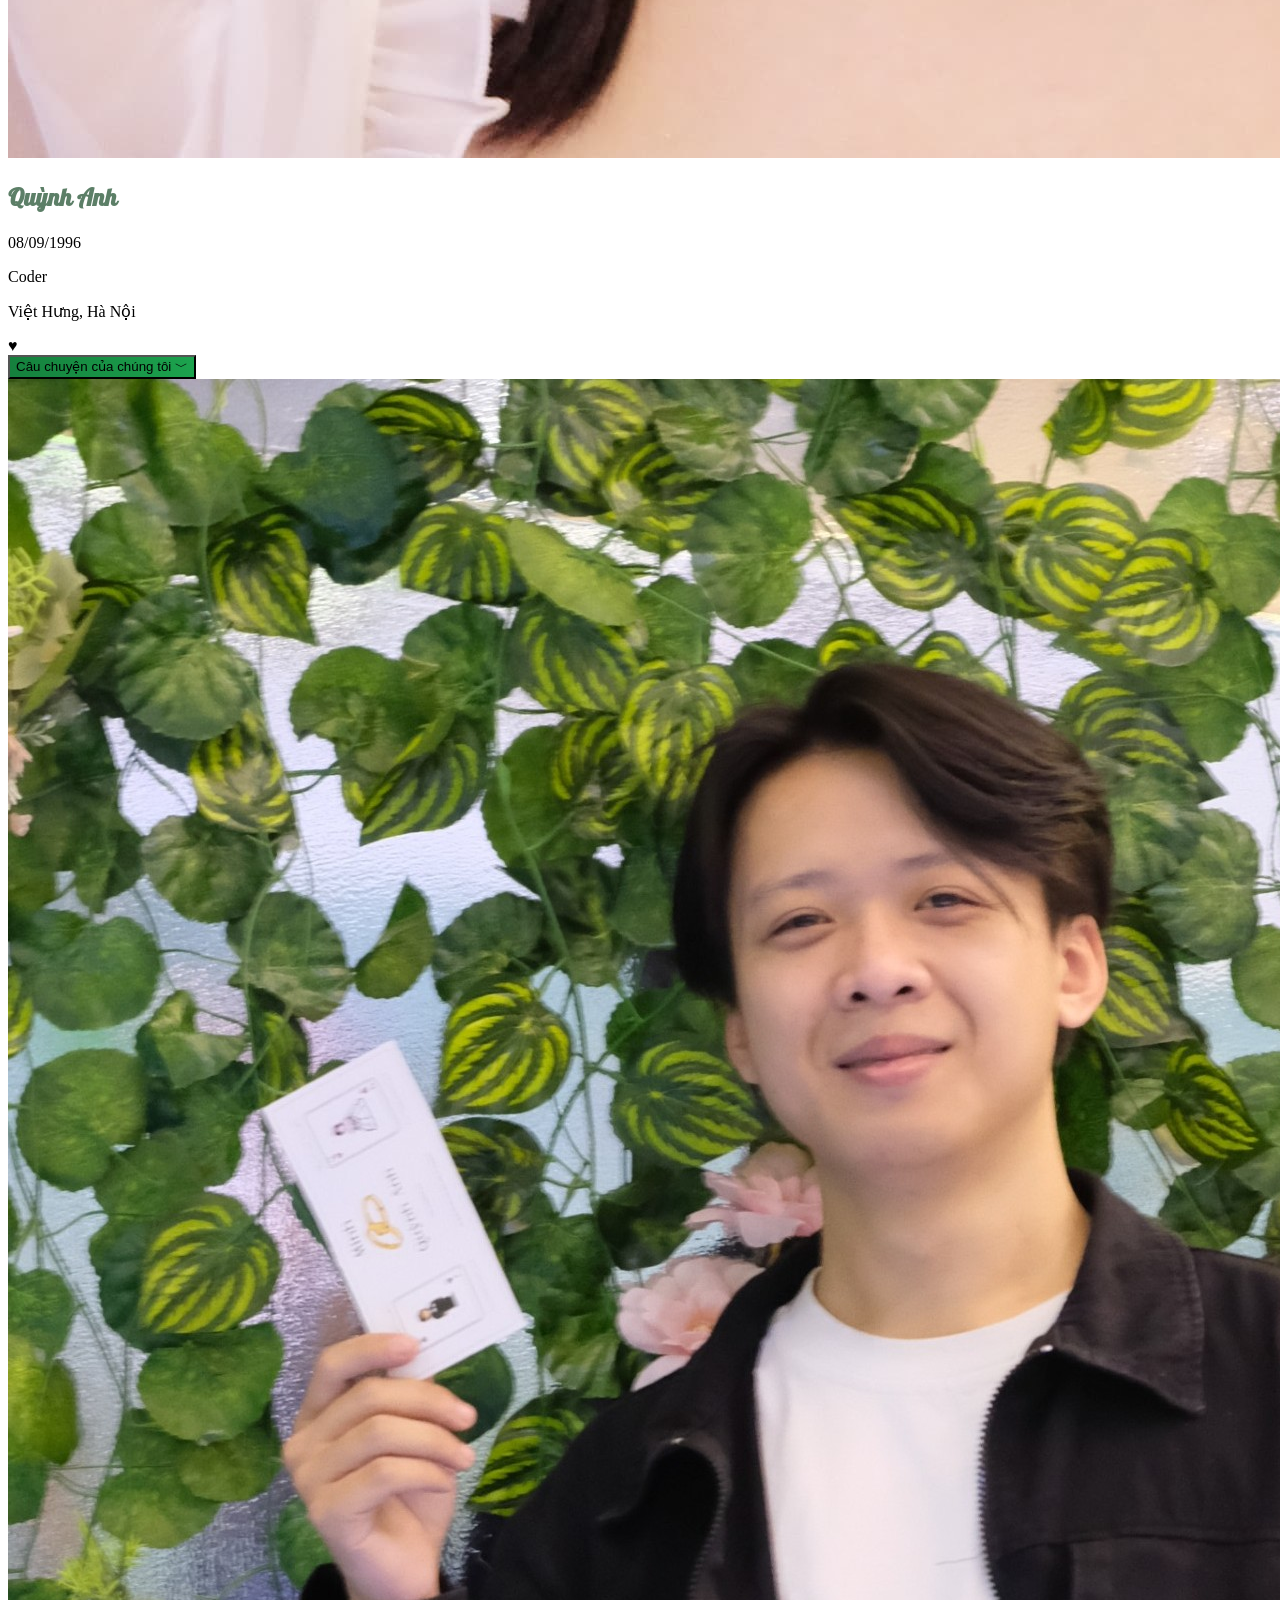
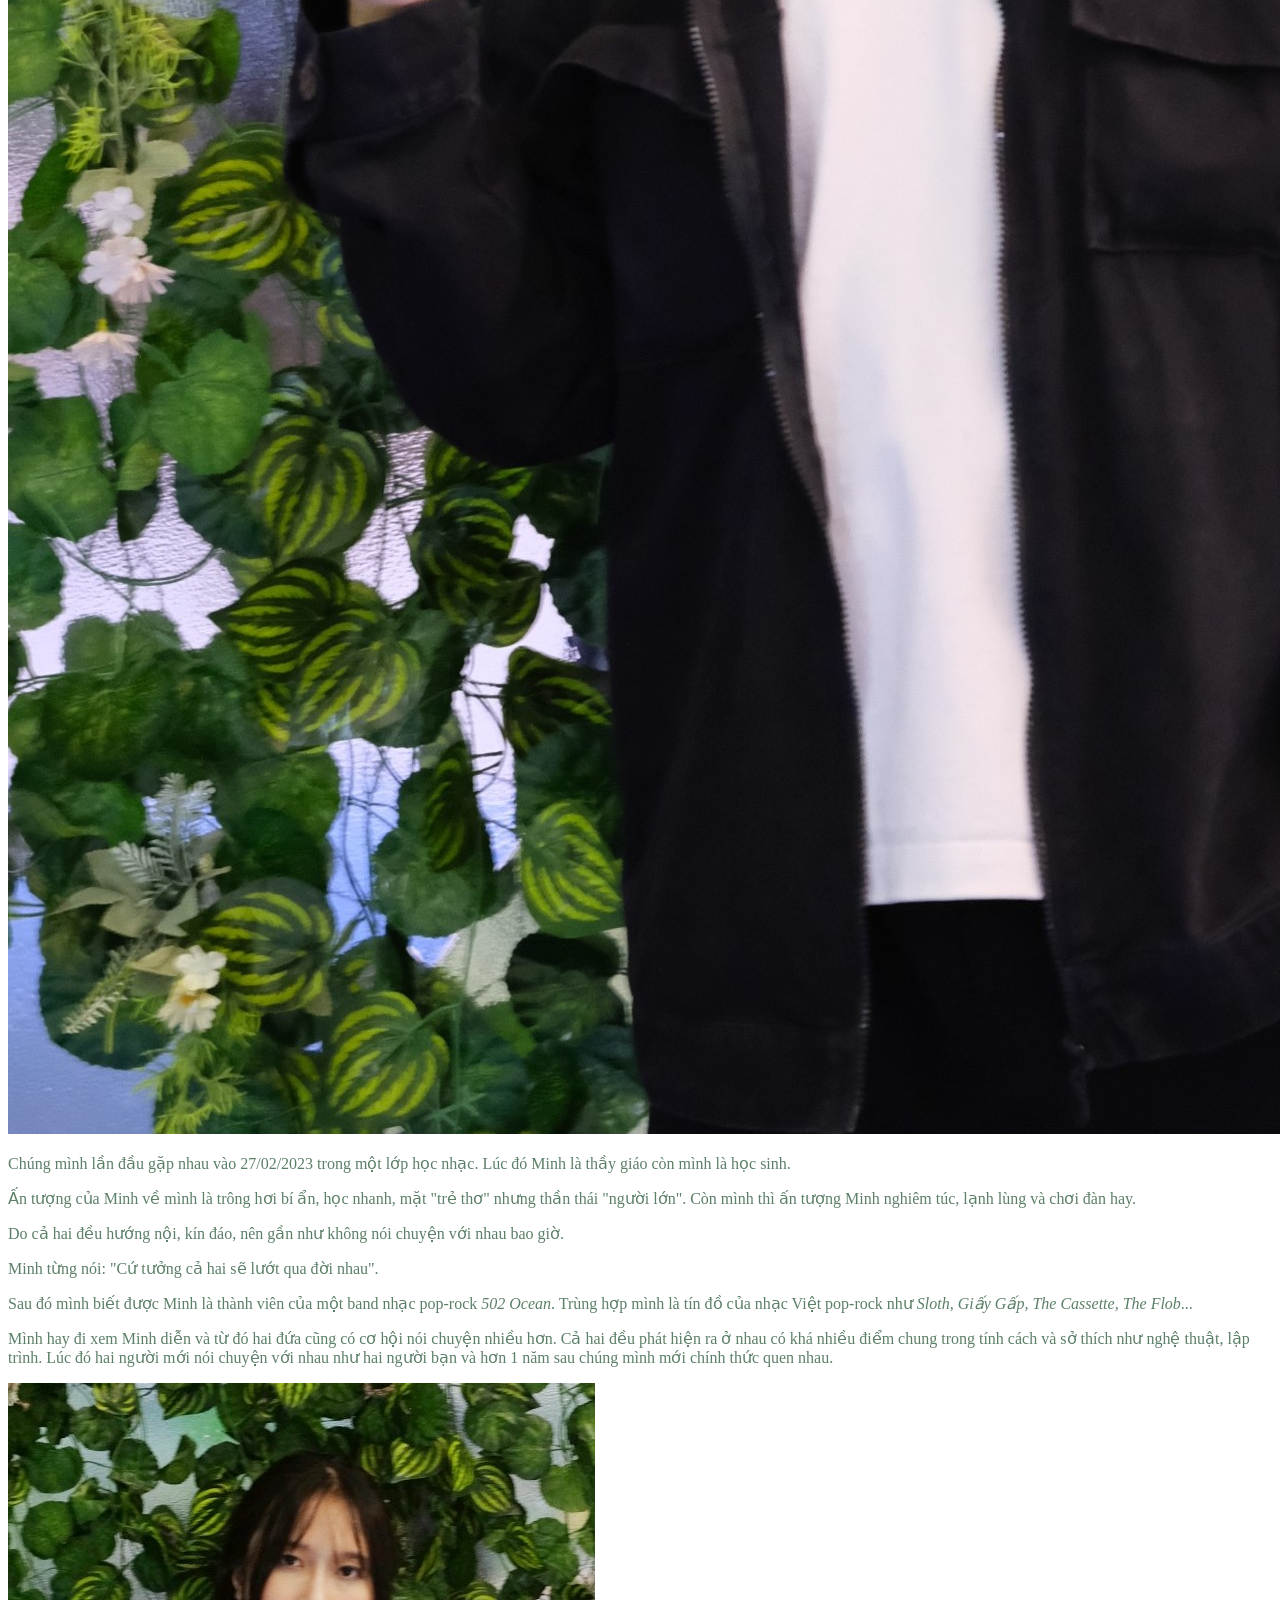
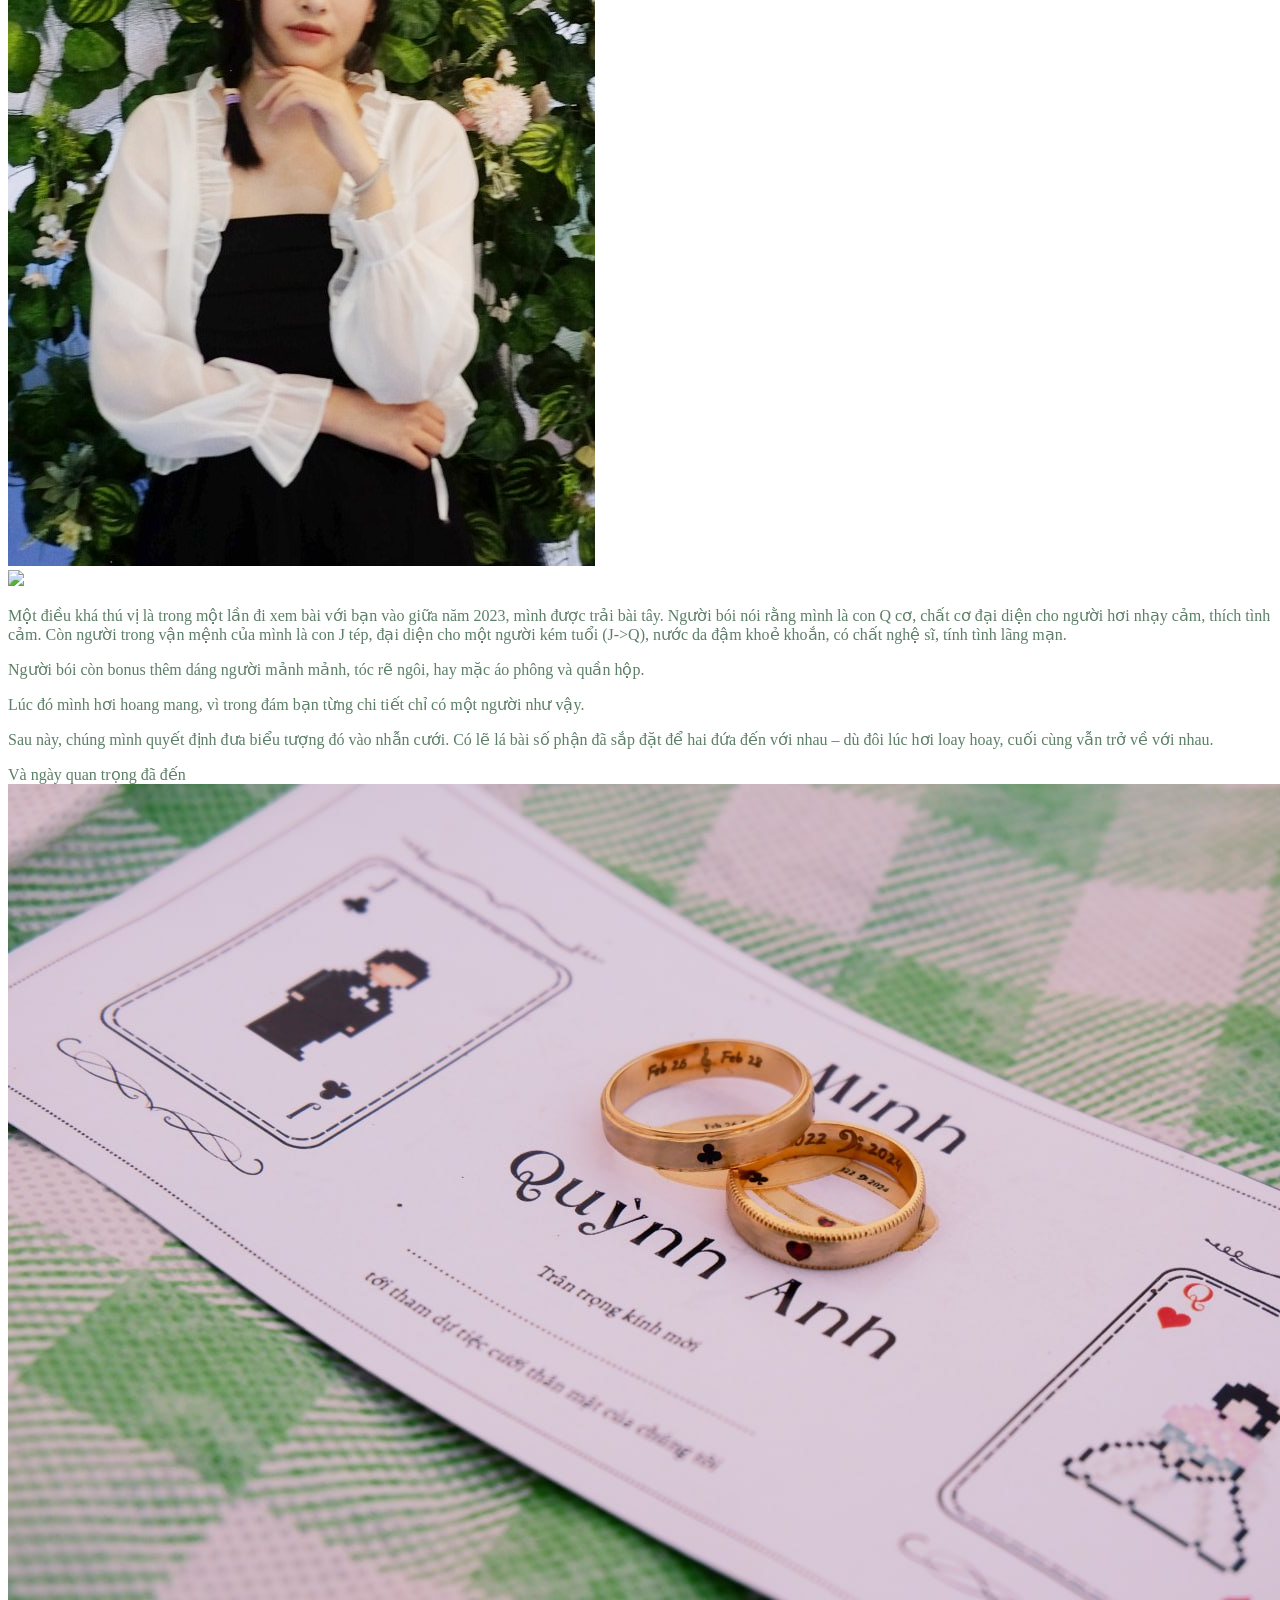
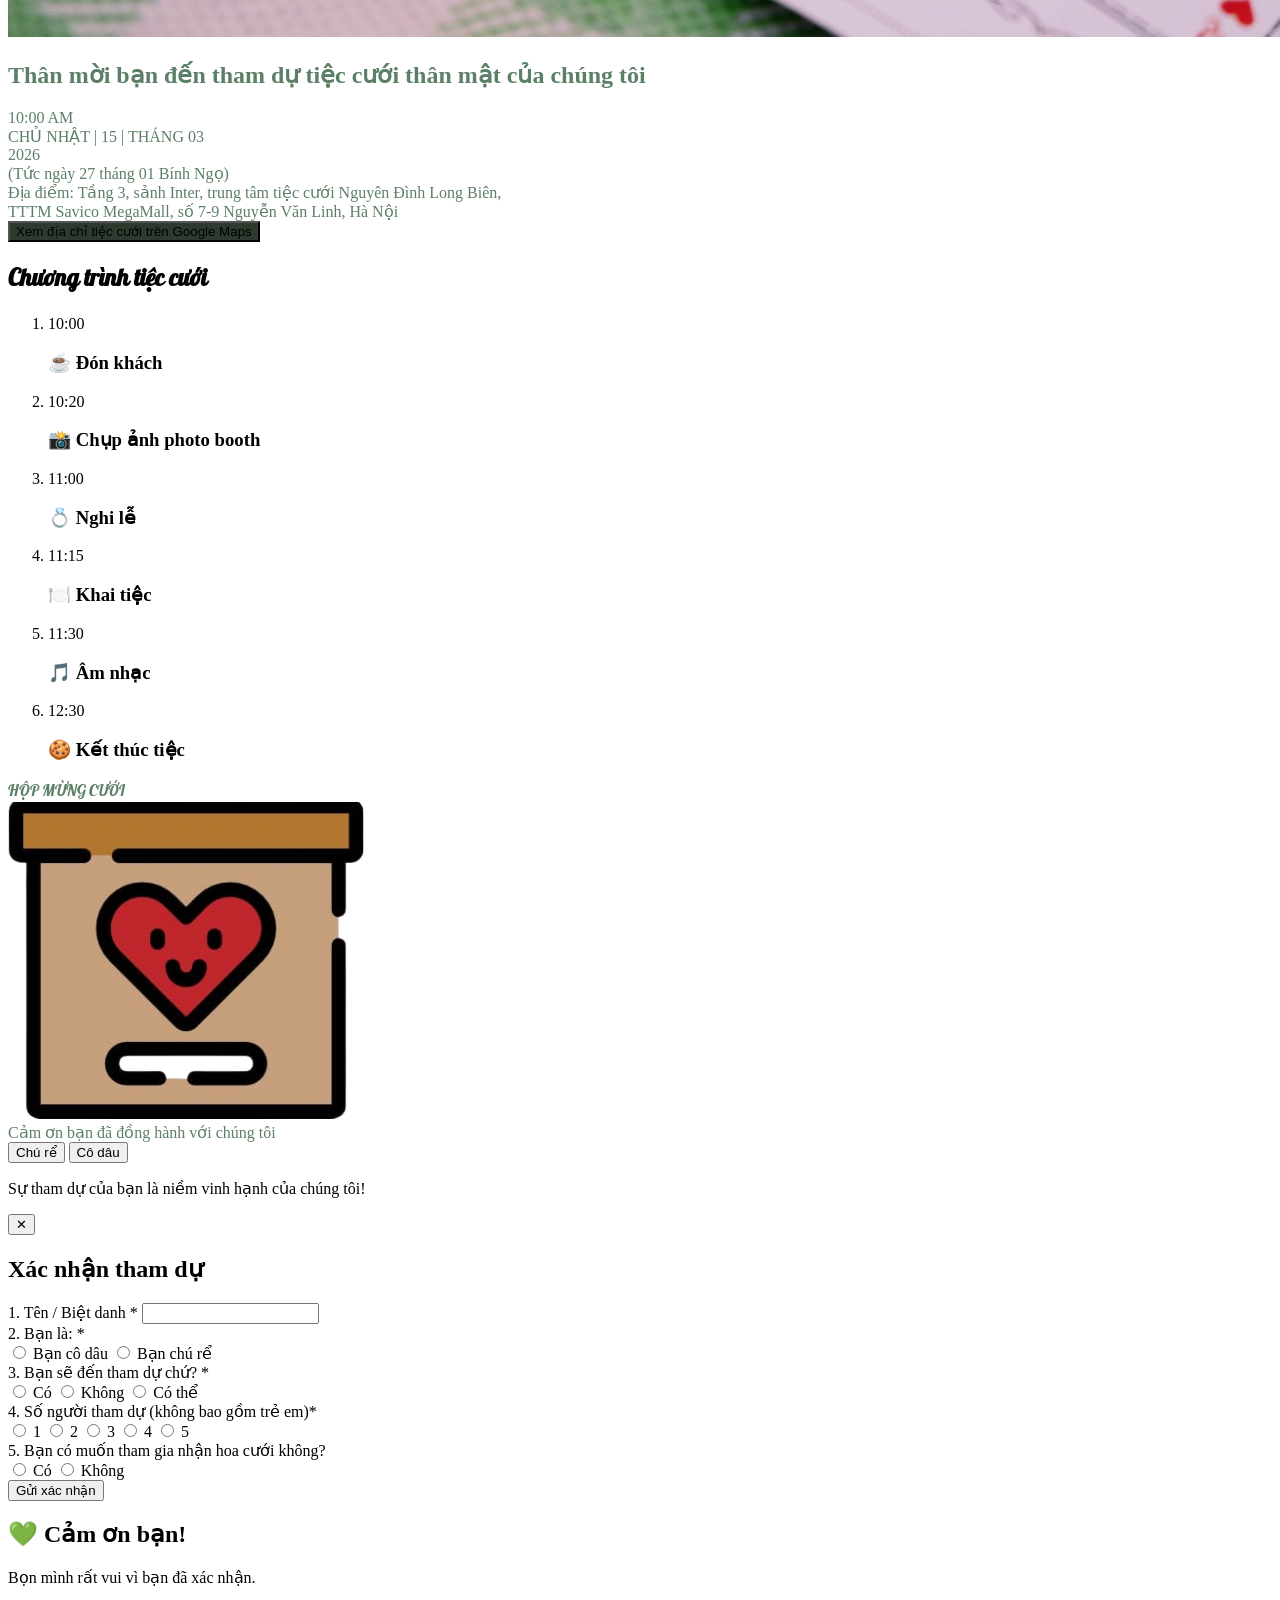
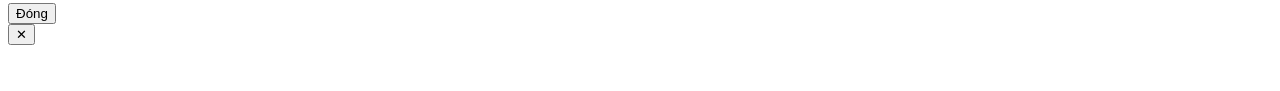
==== commit 81019bb7: "update" ====
--- a/index.html
+++ b/index.html
@@ -306,7 +306,7 @@
         mình được trải bài tây. Người bói nói rằng mình là con Q cơ, 
         chất cơ đại diện cho người hơi nhạy cảm, thích tình cảm.
         Còn người trong vận mệnh của mình là con J tép, 
-        đại diện cho một người kém tuổi (J->Q), nước da đậm khoẻ khoắn, có chất nghệ sĩ, tính tình lãng m
+        đại diện cho một người kém tuổi (J->Q), nước da đậm khoẻ khoắn, có chất nghệ sĩ, tính tình lãng mạn.
       </p>
       <p> Người bói còn bonus thêm dáng người mảnh mảnh, tóc rẽ ngôi, hay mặc áo phông và quần hộp.</p>
       <p>Lúc đó mình hơi hoang mang, vì trong đám bạn từng chi tiết chỉ có một người như vậy. </p>
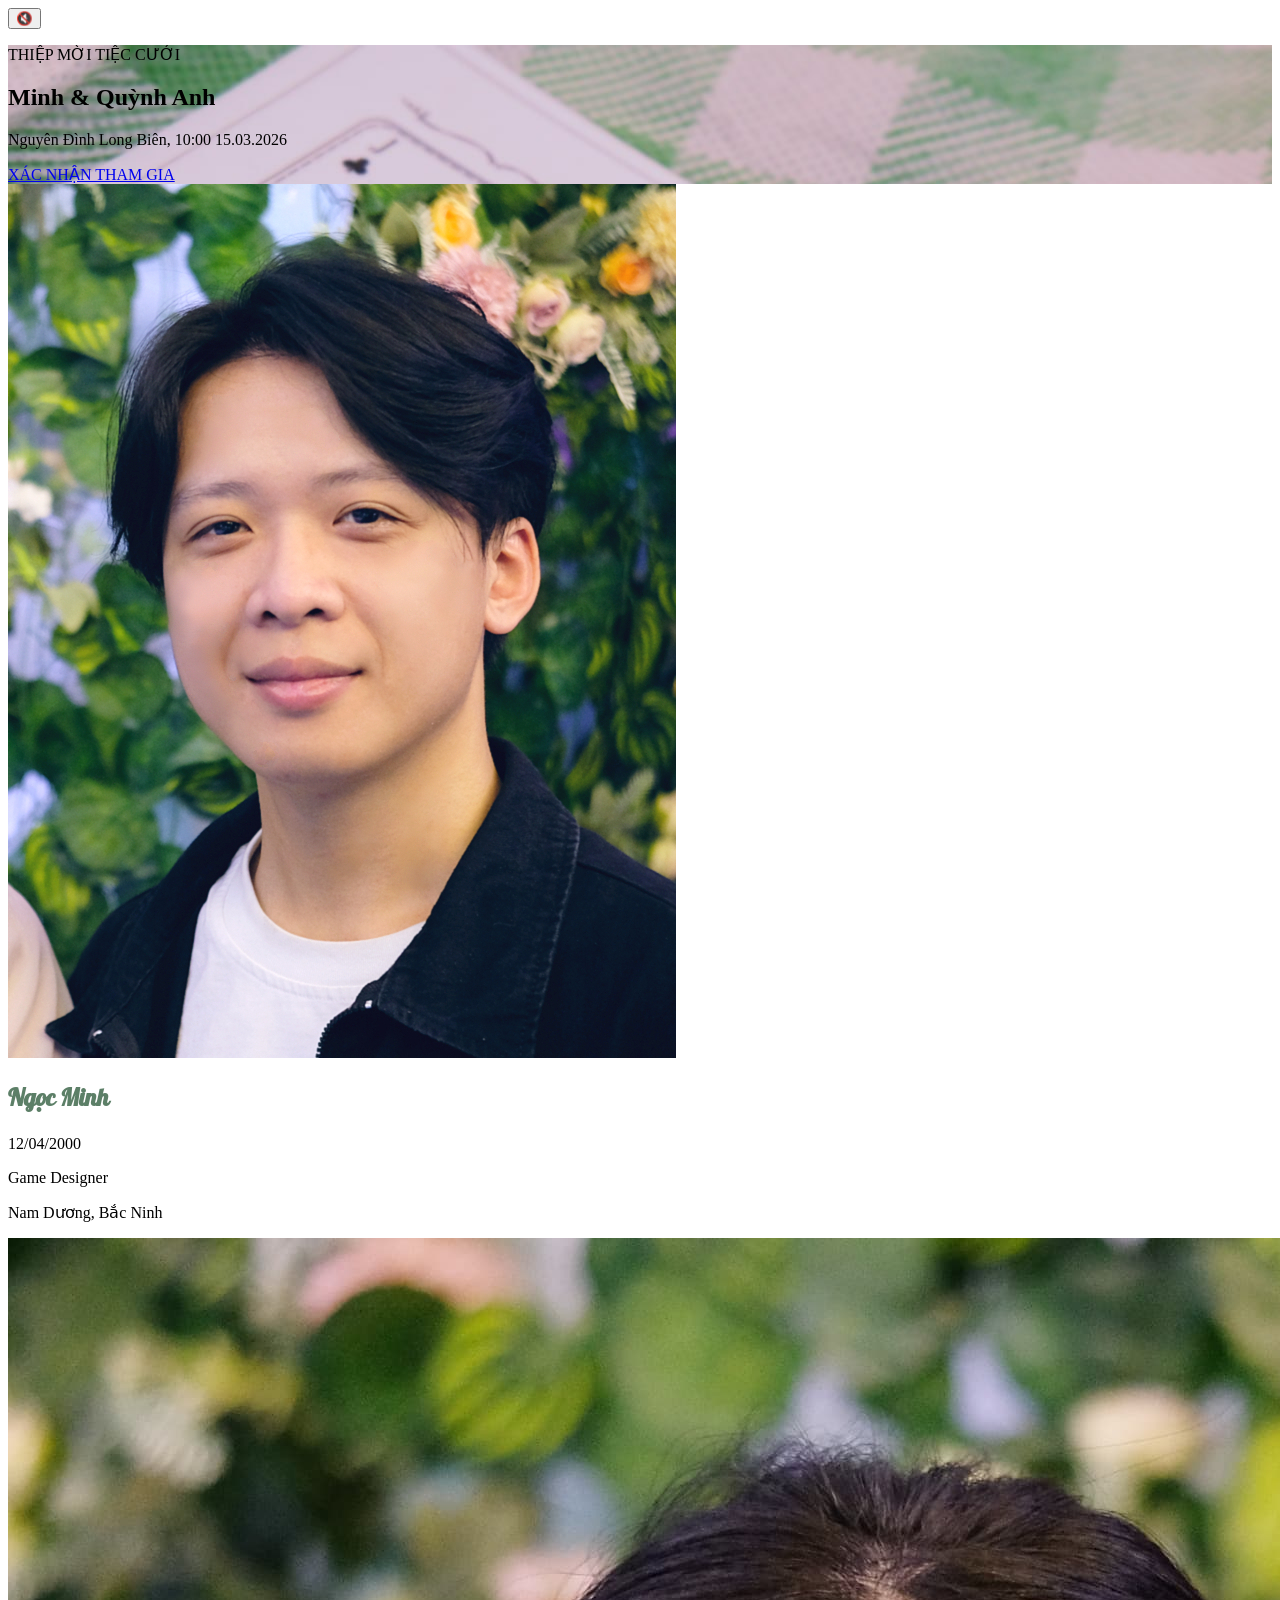
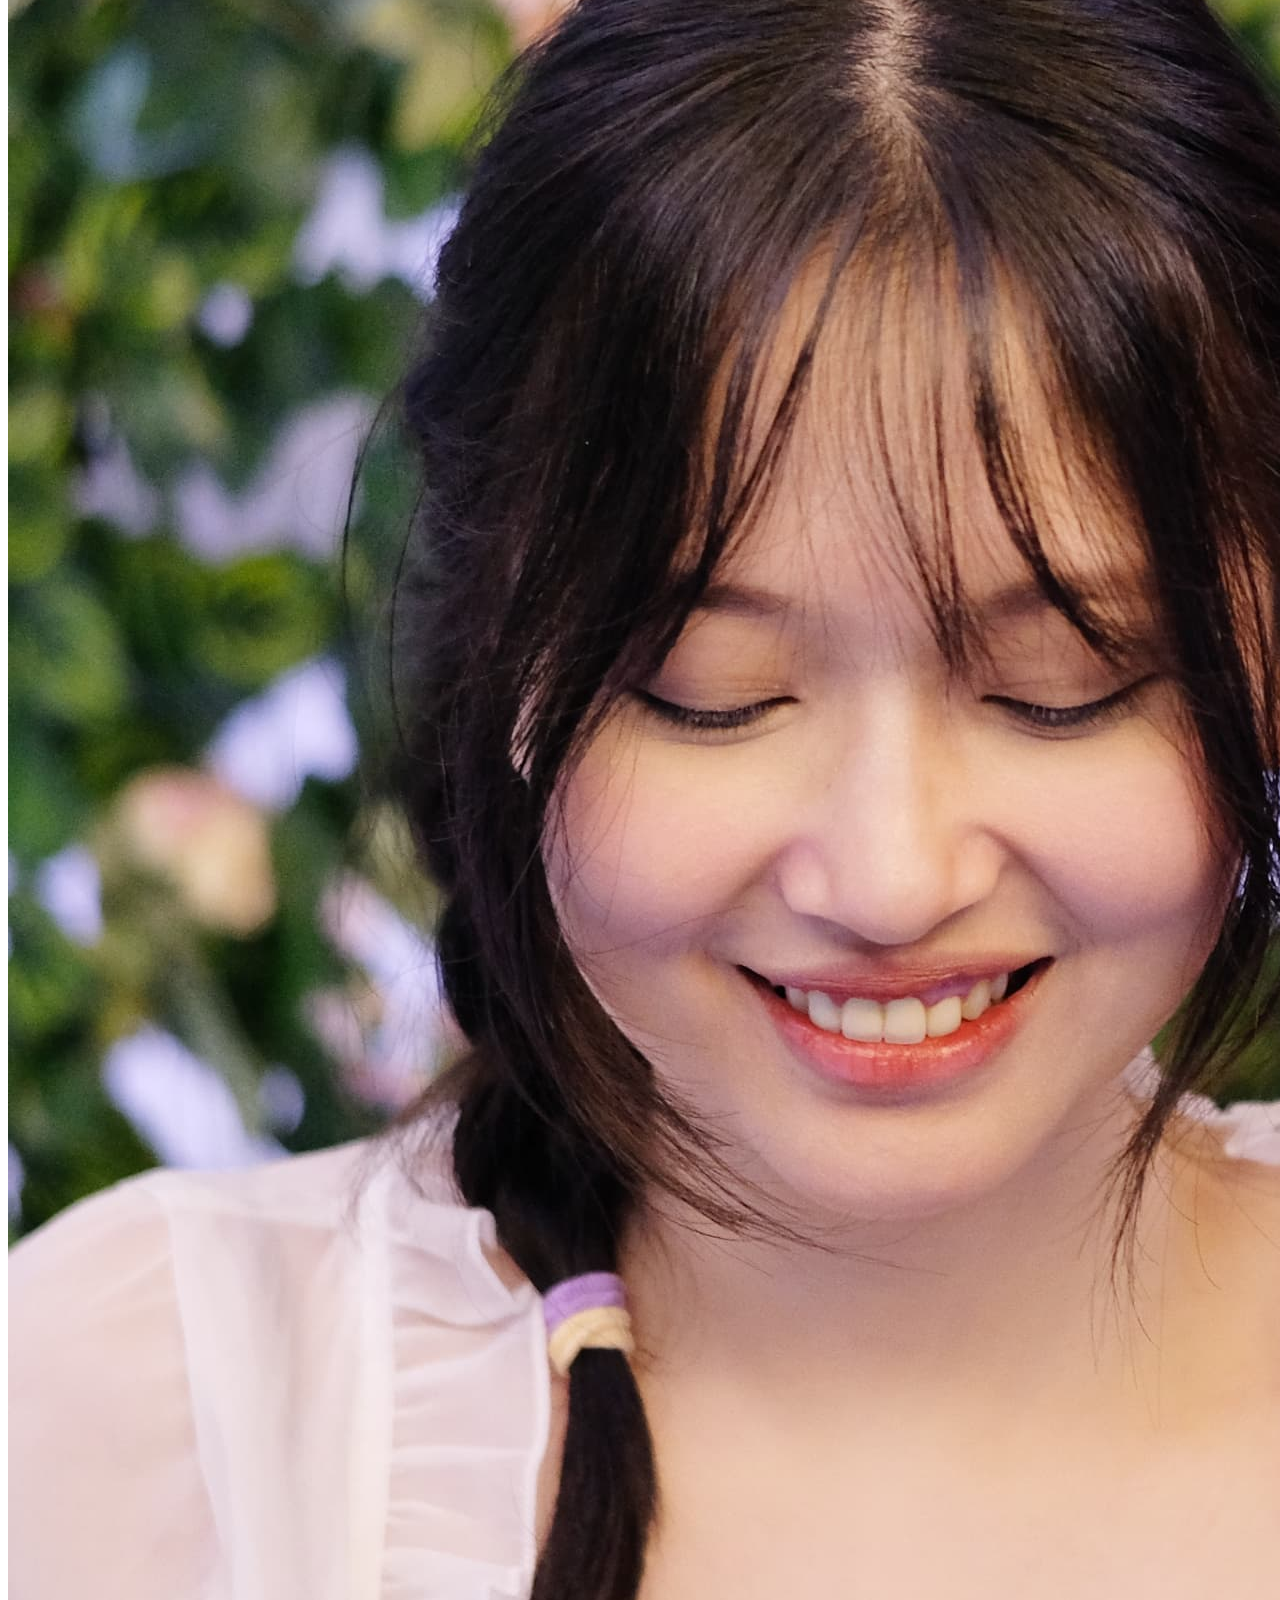
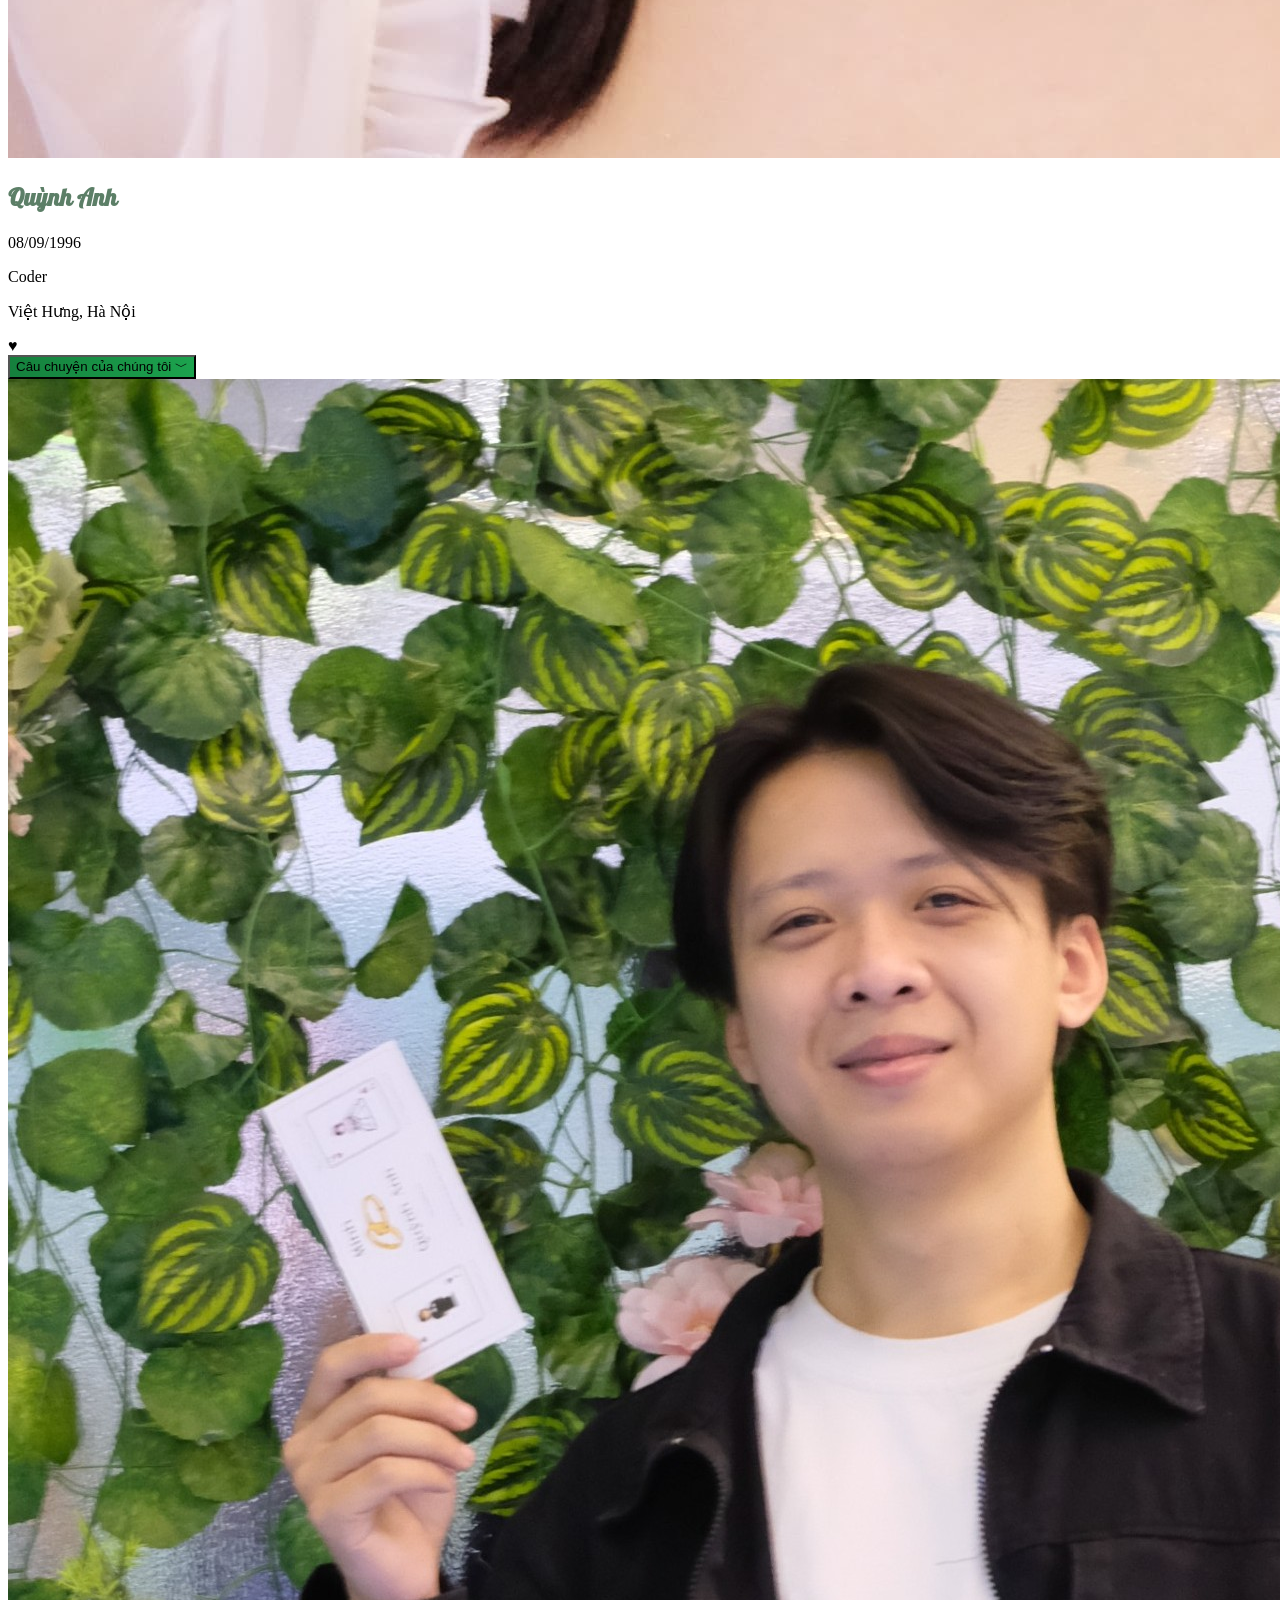
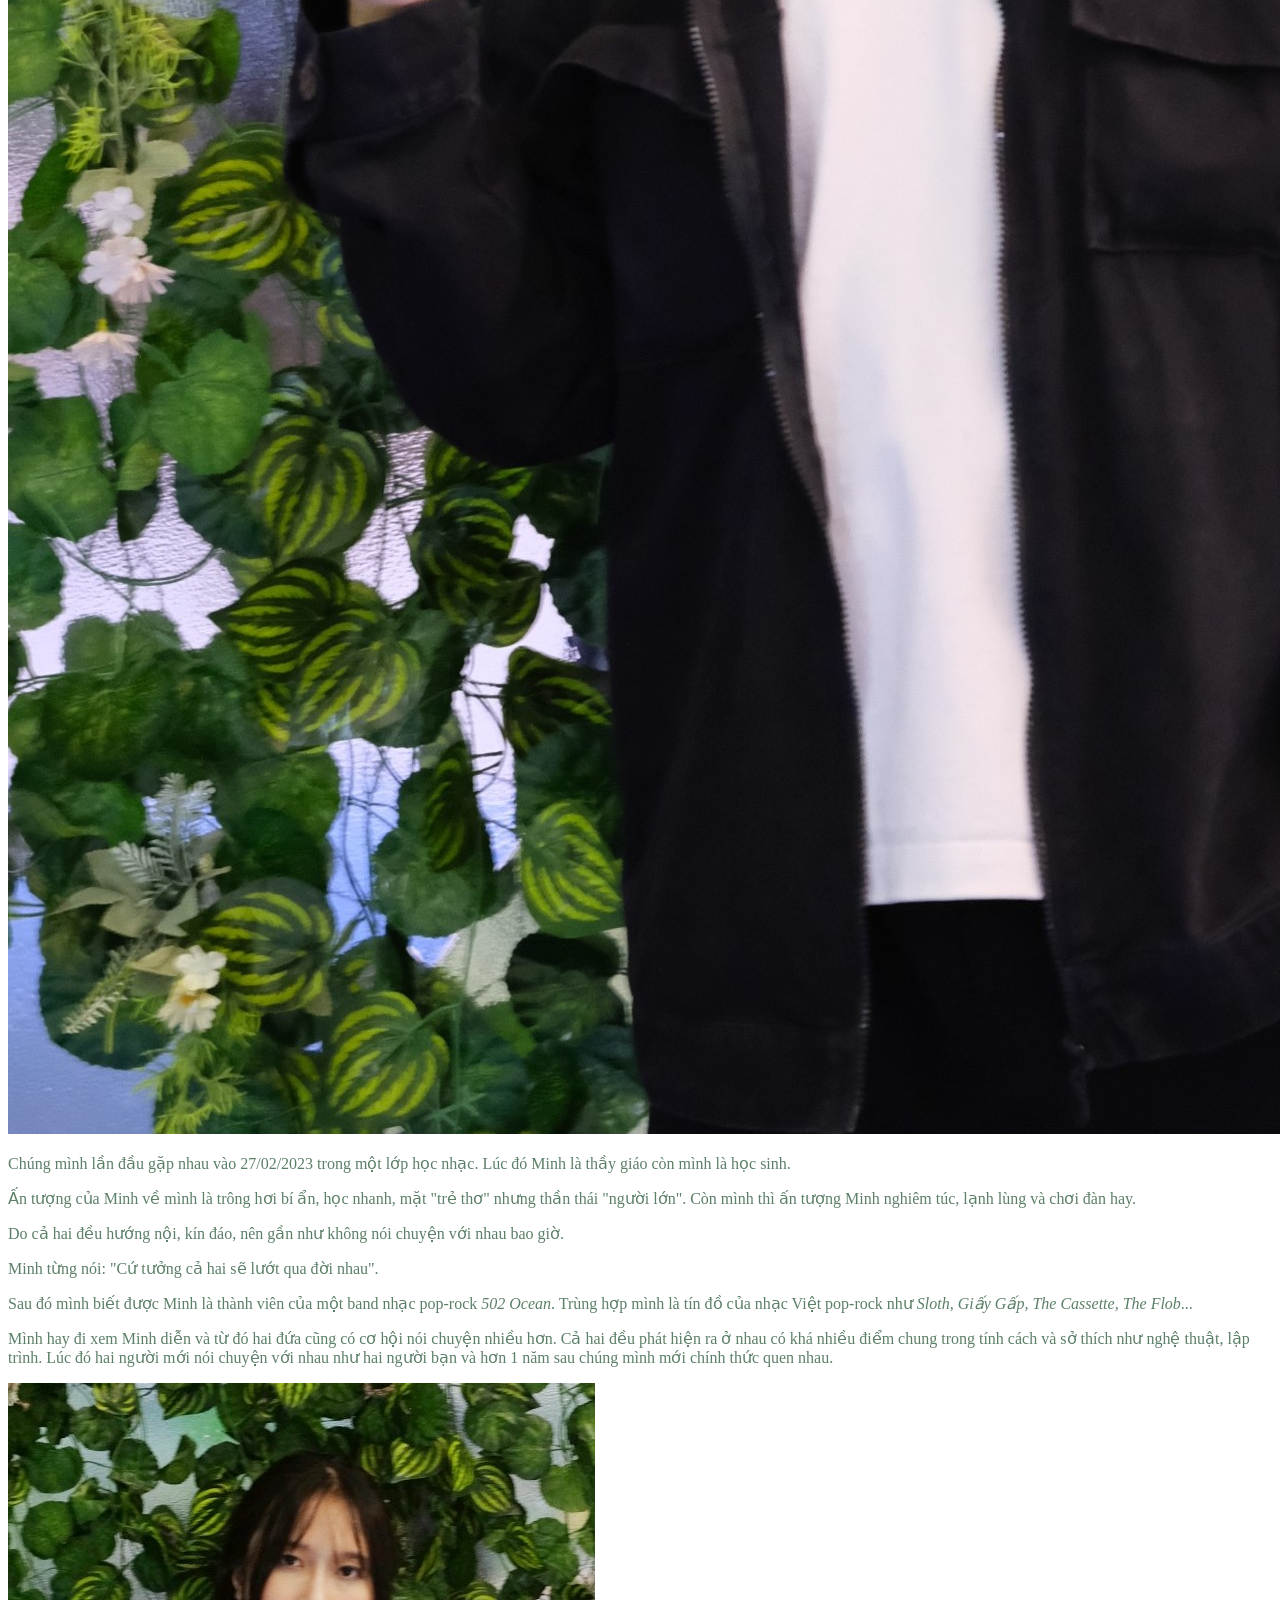
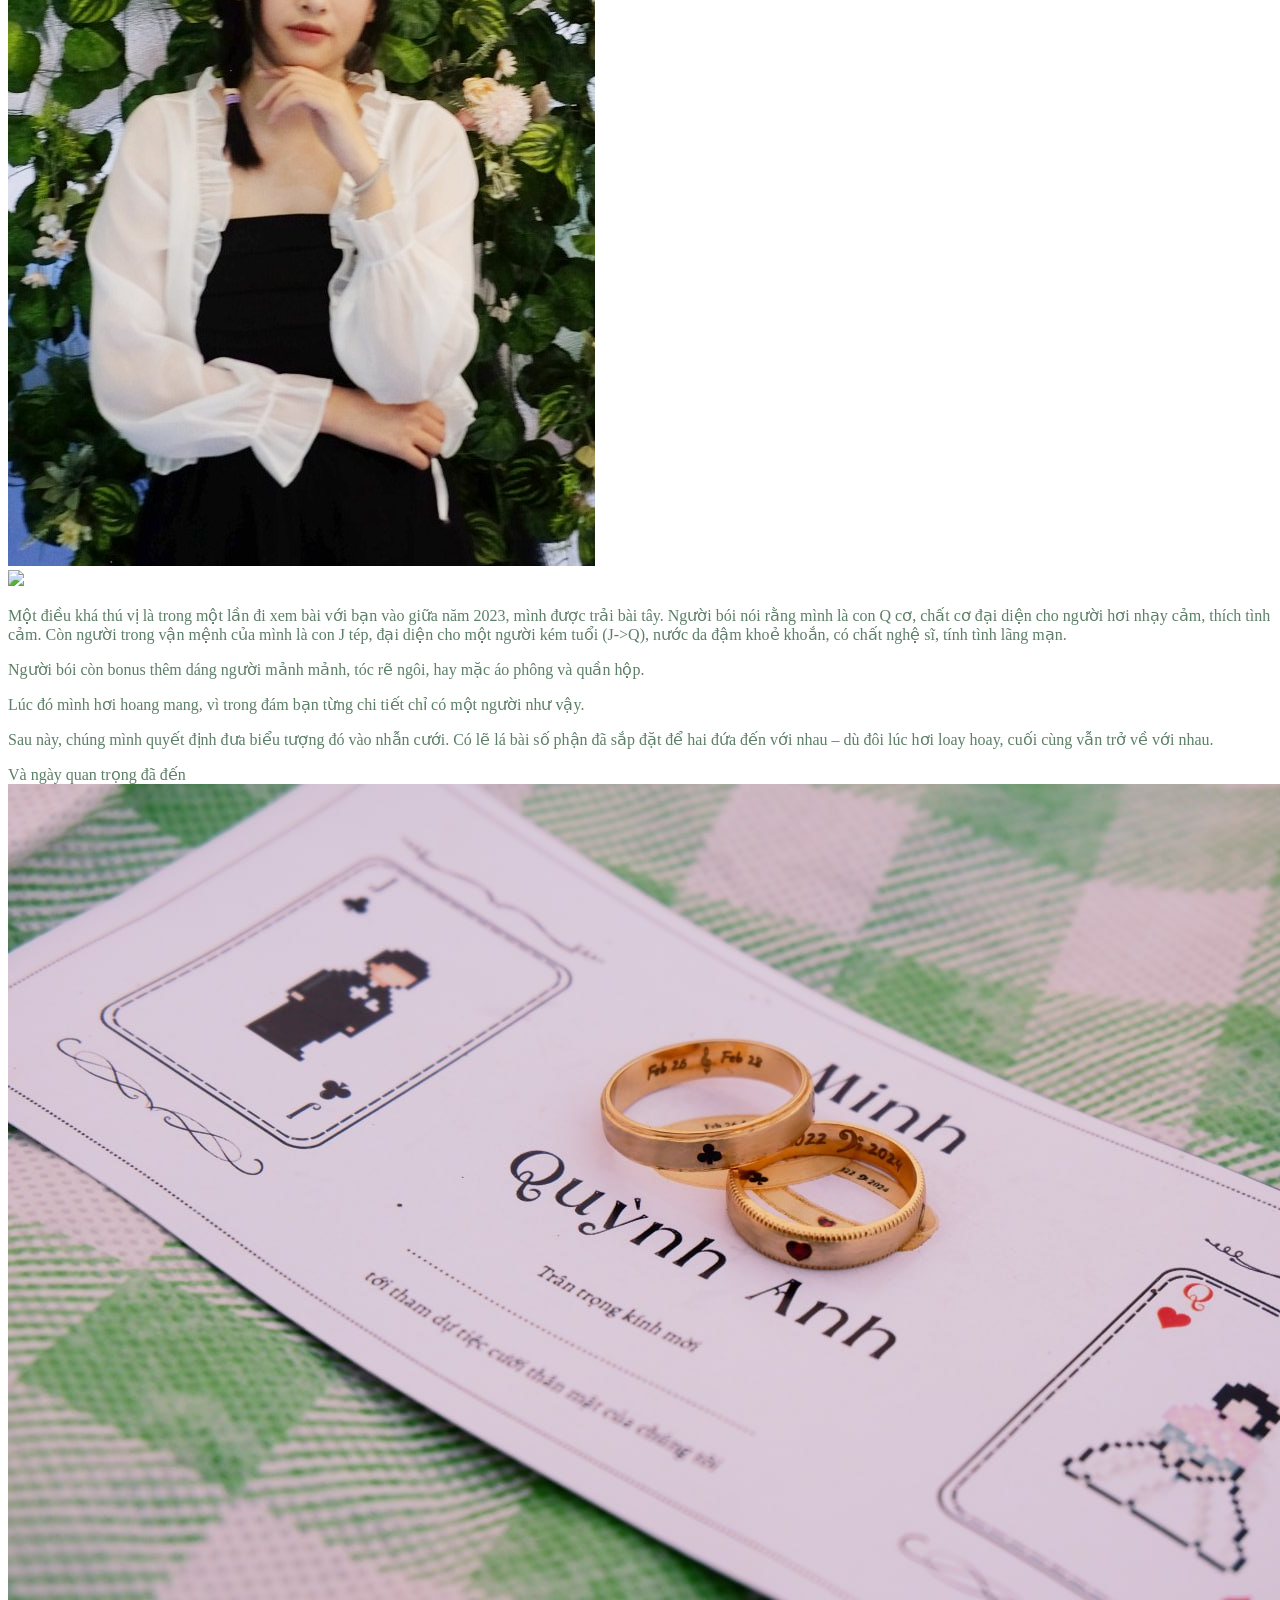
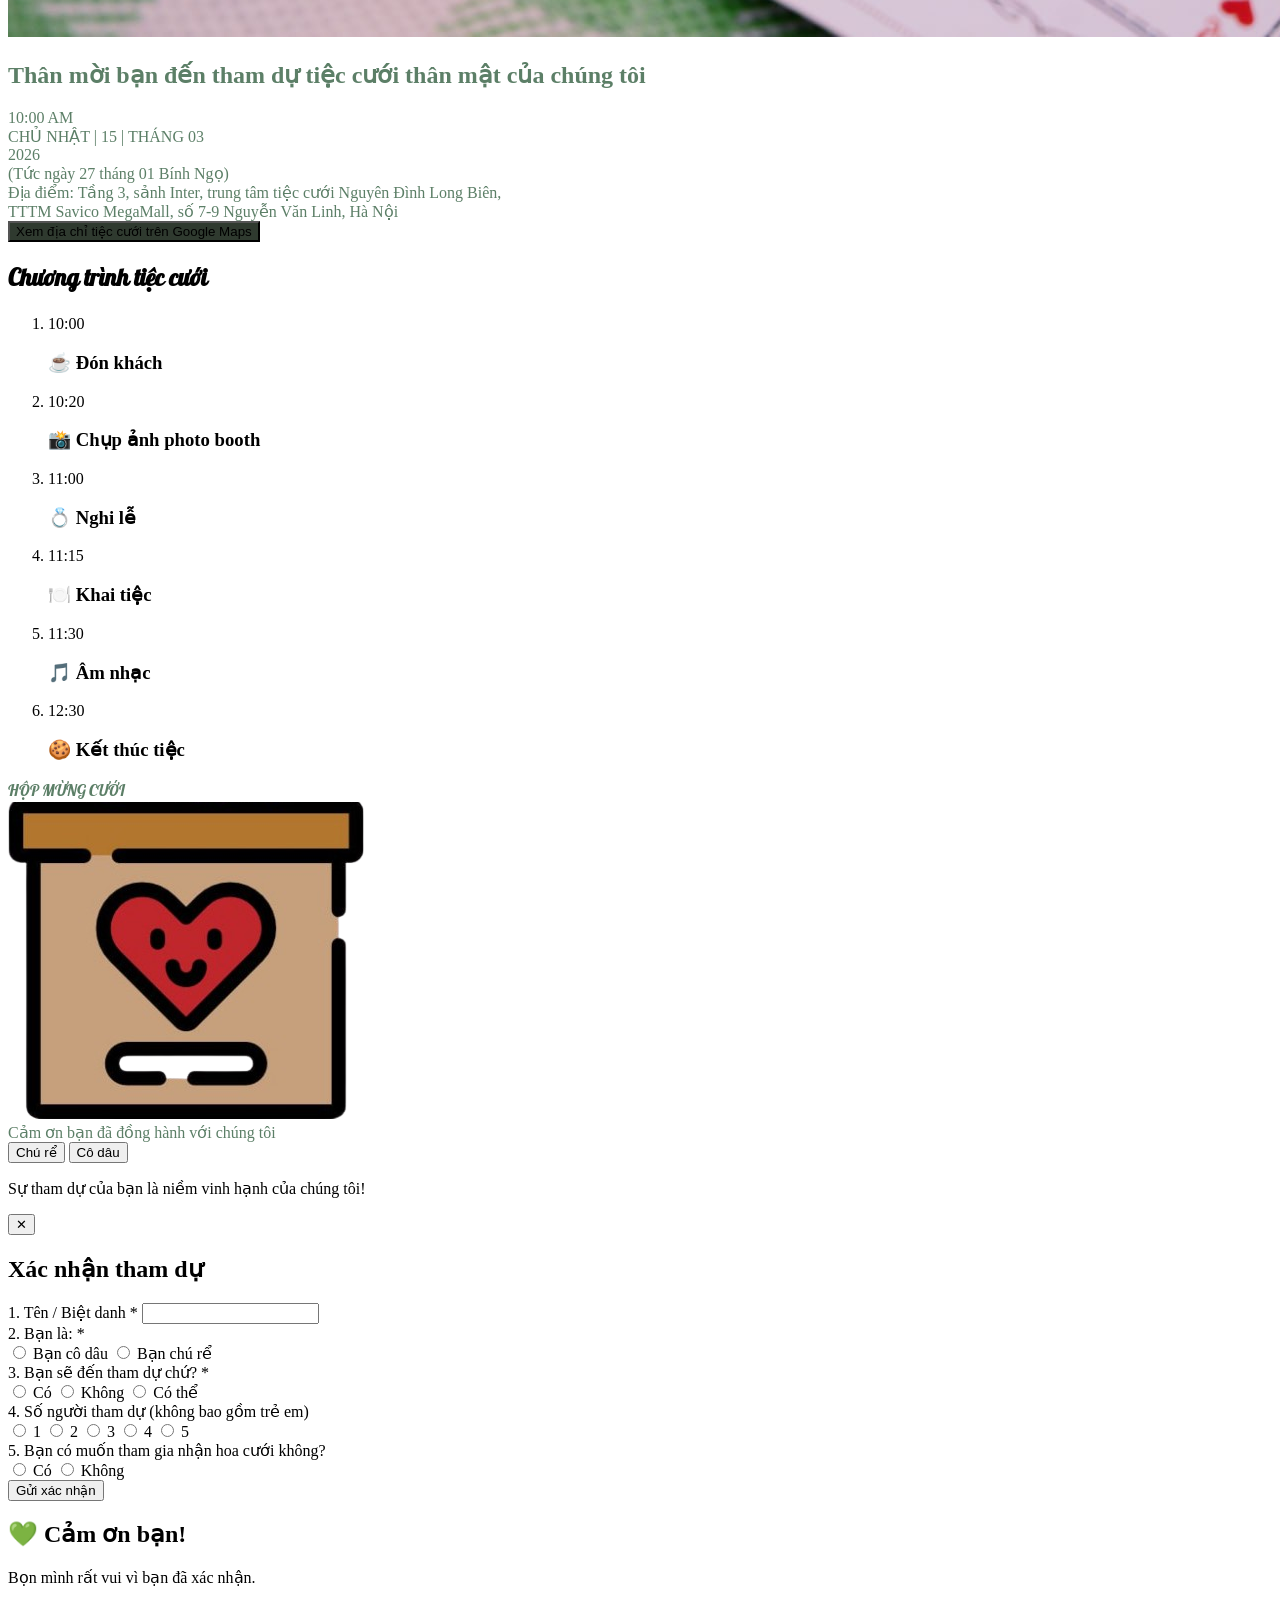
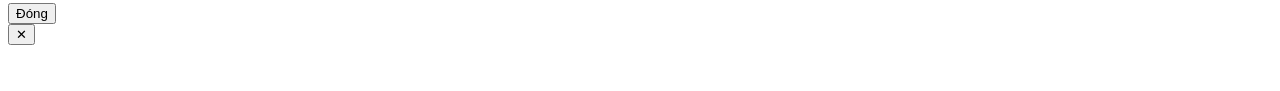
==== commit 45385691: "update" ====
--- a/index.html
+++ b/index.html
@@ -3,7 +3,7 @@
 <head>
   <meta charset="UTF-8" />
   <meta name="viewport" content="width=device-width, initial-scale=1.0"/>
-  <title>THIỆP MỜI ĐÁM CƯỚI</title>
+  <title>THIỆP MỜI TIỆC CƯỚI</title>
   <link rel="icon" type="image/png" href="/assets/heart.png">
   <script src="https://cdn.tailwindcss.com"></script>
   <link href="https://fonts.googleapis.com/css2?family=Bebas+Neue&family=Pattaya&family=Roboto:ital,wght@0,100..900;1,100..900&display=swap" rel="stylesheet">
@@ -322,7 +322,7 @@
        <div>
       <img src="./assets/photo_2026-03-04_14-07-00.jpg" class="w-full rounded-lg" />
     </div>
-    <div class="pl-4">
+    <div class="md:pl-4">
         <h2 class="font-['Playfair_Display'] text-2xl mb-5 text-center">
         Thân mời bạn đến tham dự tiệc cưới thân mật của chúng tôi
       </h2>
@@ -504,13 +504,13 @@
 
         <!-- 4. Số người -->
         <div>
-          <label class="block mb-2">4. Số người tham dự (không bao gồm trẻ em)<span class="text-[red]">*</span></label>
+          <label class="block mb-2">4. Số người tham dự (không bao gồm trẻ em)</label>
           <div class="flex gap-4">
-            <label><input type="radio" name="entry.2019269458" value="1" required> 1</label>
-            <label><input type="radio" name="entry.2019269458" value="2" required> 2</label>
-            <label><input type="radio" name="entry.2019269458" value="3" required> 3</label>
-            <label><input type="radio" name="entry.2019269458" value="4" required> 4</label>
-            <label><input type="radio" name="entry.2019269458" value="5" required> 5</label>
+            <label><input type="radio" name="entry.2019269458" value="1" > 1</label>
+            <label><input type="radio" name="entry.2019269458" value="2" > 2</label>
+            <label><input type="radio" name="entry.2019269458" value="3" > 3</label>
+            <label><input type="radio" name="entry.2019269458" value="4" > 4</label>
+            <label><input type="radio" name="entry.2019269458" value="5" > 5</label>
           </div>
         </div>
 
